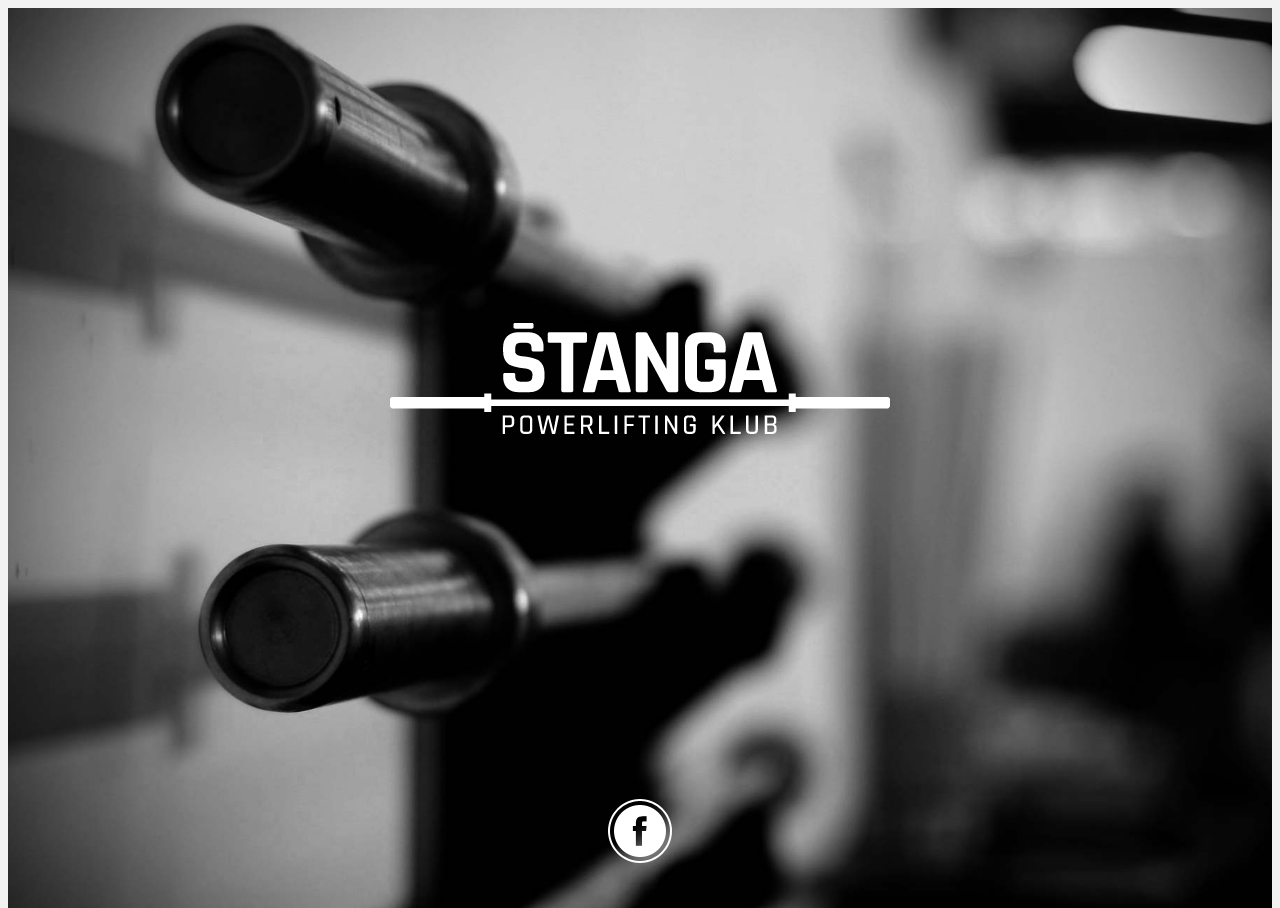
==== index.html @ 533dfb37 "Initial commit" ====
<!DOCTYPE html>
<html lang="en">
<html prefix="og: http://ogp.me/ns#">

<head>
	<title>PLK Stanga</title>
	<meta charset="utf-8">
	<meta http-equiv="X-UA-Compatible"	content="IE=edge">
	<meta name="viewport"				content="width=device-width, initial-scale=1.0">
	<meta name="description"			content="Powerlifting Klub Stanga">
	<meta name="author"					content="PLK Stanga">
	<meta name="pinterest"				content="nopin" />
	<meta property="fb:app_id"			content="448249648850127"/>
	<meta property="og:url"				content="http://www.plk-stanga.hr" />
	<meta property="og:type"			content="website" />
	<meta property="og:title"			content="PLK Stanga" />
	<meta property="og:description"		content="Powerlifting Klub Stanga" />
	<meta property="og:image"			content="http://www.plk-stanga.hr/img/fa-cover.jpg" />
	<meta name=”twitter:card”			content=”summary” />
	<meta name=”twitter:title”			content=”PLK Stanga” />
	<meta name=”twitter:description”	content=”Powerlifting Klub Stanga” />
	<meta name=”twitter:url”			content=”http://www.plk-stanga.hr” />
	<meta name=”twitter:image”			content=”http://www.plk-stanga.hr/img/fa-cover.jpg” />
	<link href="css/style.css" rel="stylesheet" type="text/css">
	<link href="img/favicon.ico" rel="shortcut icon" type="image/x-icon">
</head>

<body>
	<div class="content">
        <div class="sizeFull centerwrap logo"></div>
		<div class="sizeFull centerwrap alignbottom">
			<a href="https://www.facebook.com/plk.stanga/" target="blank"><img src="img/icon-social-facebook_w.png"></a>
		</div>
	</div>
</body>
---- css/style.css ----
html {
	background-color:#f2f2f2;
	height:100%;
}

body {
	height:100%;
	overflow:hidden;
	background-image: url("../img/stanga_bg.jpg");
	background-position: center;
	background-repeat: no-repeat;
	background-size: cover;
}

.content {
	display:block;
	height:100%;
	padding: 0;
	position:relative;
}

.sizeFull {
	display: block;
	padding: 0;
	width: 100%;
}

.centerwrap *{
	display: table;
	margin: 0 auto;
}

.logo {
	position: absolute;
	min-height: 112px;
	min-width: 500px;
	background-image: url("../img/logo_big_w.png");
	background-position: center;
	background-repeat: no-repeat;
	top: 35%;
	left: 0px;
}

.alignbottom {
	position: absolute;
	bottom: 5%;
	left: 0px;
}

@media (max-width:768px) {
	.logo {
		min-height: 196px;
		min-width: 196px;
		background-image: url("../img/logo_small_w.png");
		top: 20%;
	}
}
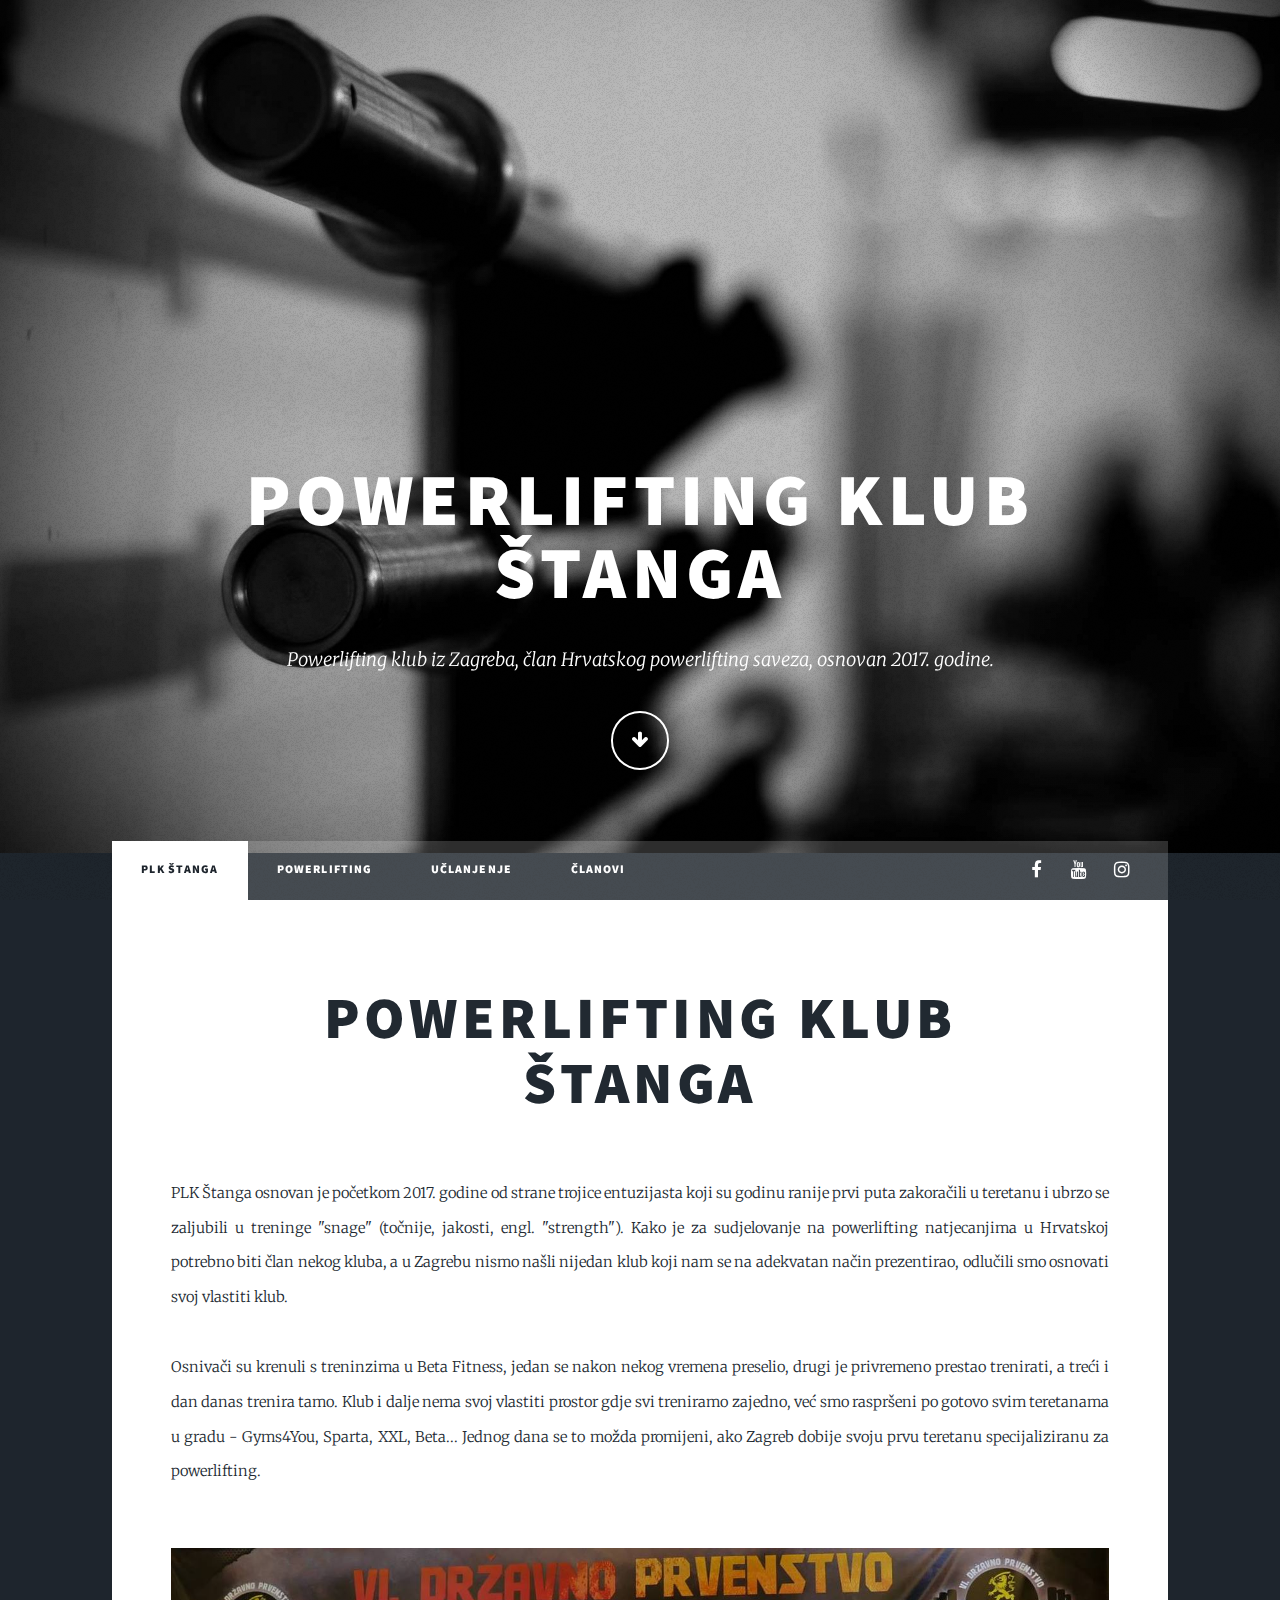
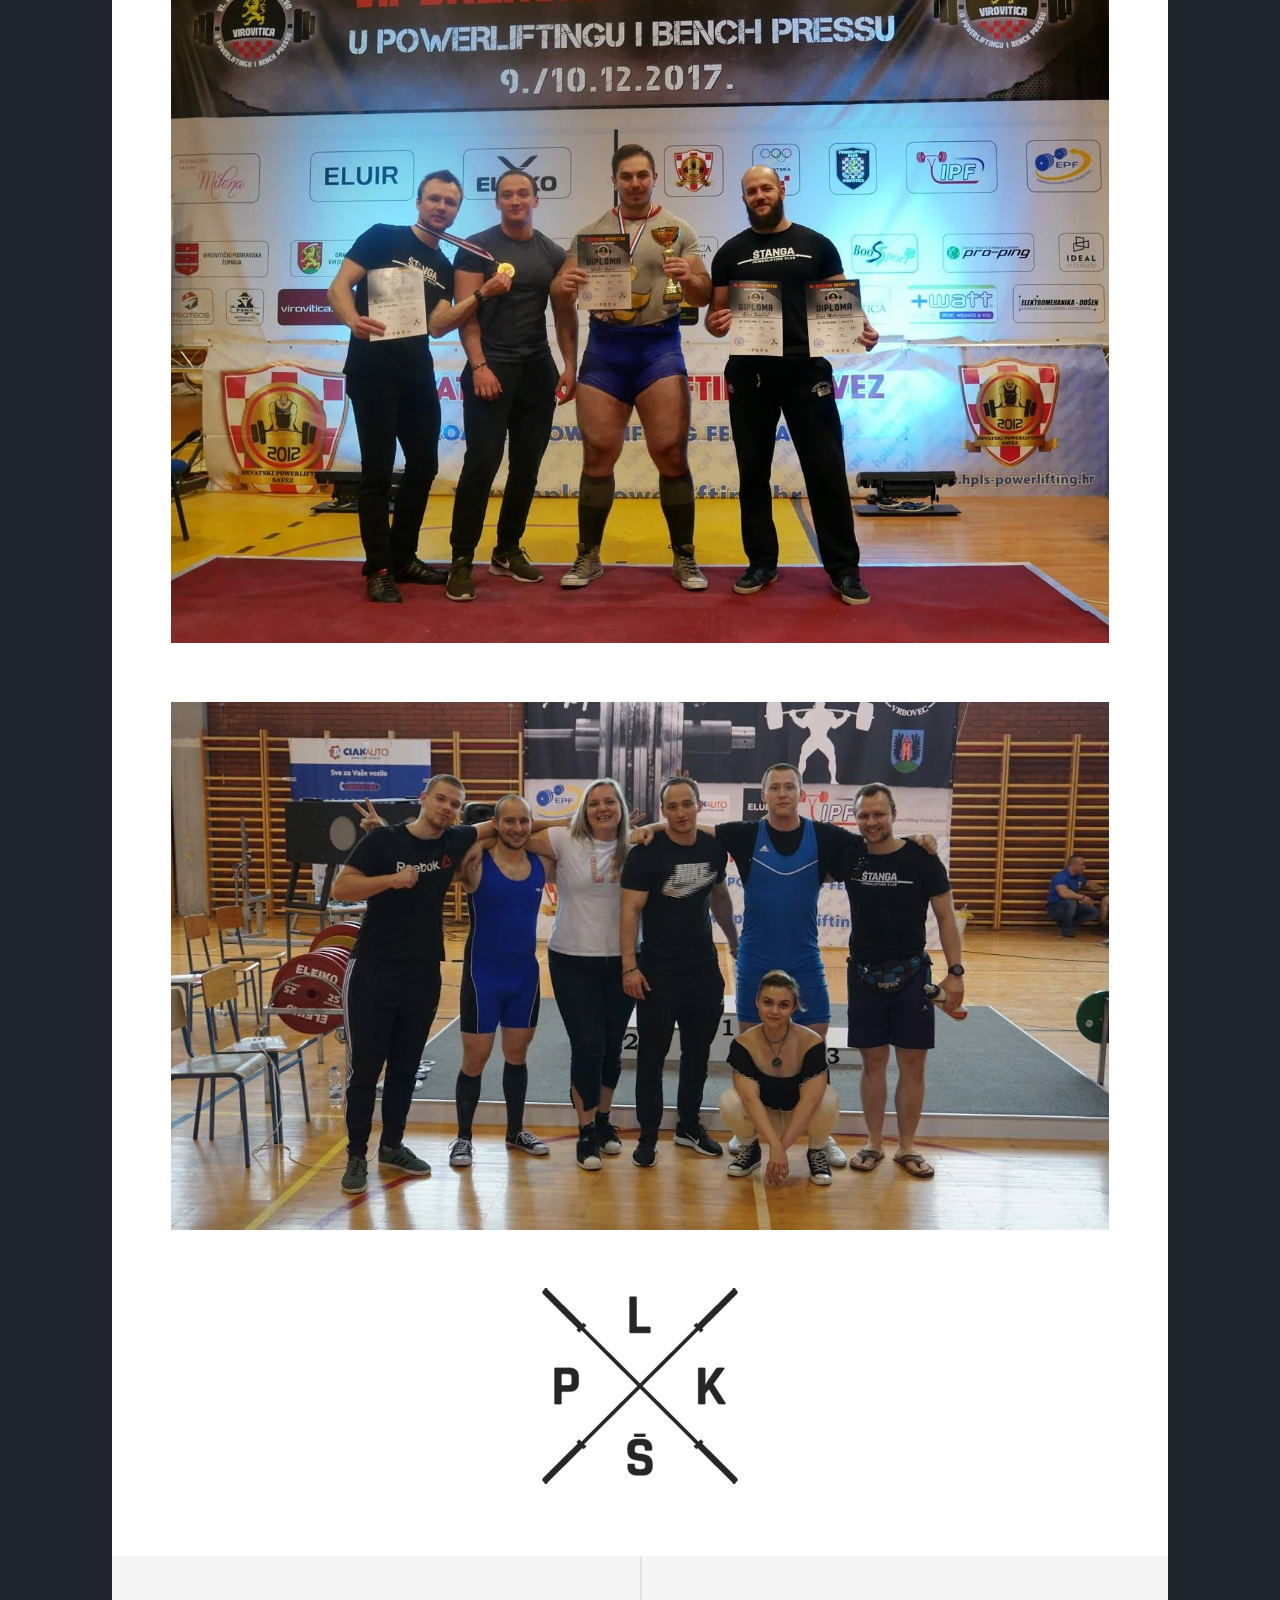
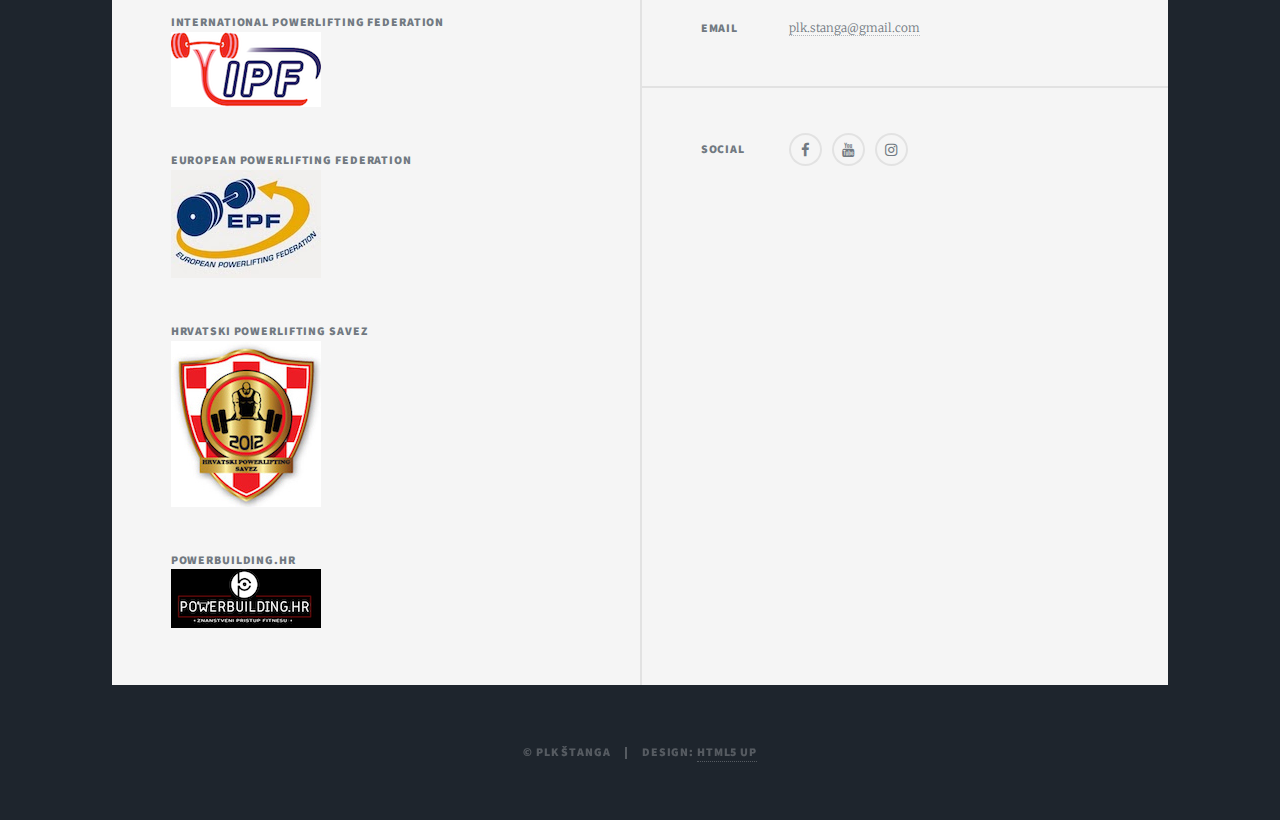
==== commit c5464b48: "Added instagram links" ====
--- a/index.html
+++ b/index.html
@@ -1,35 +1,119 @@
-<!DOCTYPE html>
-<html lang="en">
-<html prefix="og: http://ogp.me/ns#">
+<!DOCTYPE HTML>
+<!--
+	Massively by HTML5 UP
+	html5up.net | @ajlkn
+	Free for personal and commercial use under the CCA 3.0 license (html5up.net/license)
+-->
+<html>
+	<head>
+		<title>PLK Štanga</title>
+		<meta charset="utf-8" />
+		<meta name="viewport" content="width=device-width, initial-scale=1, user-scalable=no" />
+		<link rel="stylesheet" href="assets/css/main.css" />
+		<link href="images/favicon.ico" rel="shortcut icon" type="image/x-icon">
+	<noscript><link rel="stylesheet" href="assets/css/noscript.css" /></noscript>
+	</head>
+	<body class="is-preload">
 
-<head>
-	<title>PLK Stanga</title>
-	<meta charset="utf-8">
-	<meta http-equiv="X-UA-Compatible"	content="IE=edge">
-	<meta name="viewport"				content="width=device-width, initial-scale=1.0">
-	<meta name="description"			content="Powerlifting Klub Stanga">
-	<meta name="author"					content="PLK Stanga">
-	<meta name="pinterest"				content="nopin" />
-	<meta property="fb:app_id"			content="448249648850127"/>
-	<meta property="og:url"				content="http://www.plk-stanga.hr" />
-	<meta property="og:type"			content="website" />
-	<meta property="og:title"			content="PLK Stanga" />
-	<meta property="og:description"		content="Powerlifting Klub Stanga" />
-	<meta property="og:image"			content="http://www.plk-stanga.hr/img/fa-cover.jpg" />
-	<meta name=”twitter:card”			content=”summary” />
-	<meta name=”twitter:title”			content=”PLK Stanga” />
-	<meta name=”twitter:description”	content=”Powerlifting Klub Stanga” />
-	<meta name=”twitter:url”			content=”http://www.plk-stanga.hr” />
-	<meta name=”twitter:image”			content=”http://www.plk-stanga.hr/img/fa-cover.jpg” />
-	<link href="css/style.css" rel="stylesheet" type="text/css">
-	<link href="img/favicon.ico" rel="shortcut icon" type="image/x-icon">
-</head>
+		<!-- Wrapper -->
+			<div id="wrapper" class="fade-in">
 
-<body>
-	<div class="content">
-        <div class="sizeFull centerwrap logo"></div>
-		<div class="sizeFull centerwrap alignbottom">
-			<a href="https://www.facebook.com/plk.stanga/" target="blank"><img src="img/icon-social-facebook_w.png"></a>
-		</div>
-	</div>
-</body>+				<!-- Intro -->
+					<div id="intro">
+						<h1>Powerlifting klub<br />
+						Štanga</h1>
+						<p>Powerlifting klub iz Zagreba, član Hrvatskog powerlifting saveza, osnovan 2017. godine.</p>
+						<ul class="actions">
+							<li><a href="#header" class="button icon solo fa-arrow-down scrolly">Continue</a></li>
+						</ul>
+					</div>
+
+				<!-- Header -->
+					<header id="header">
+						<a href="index.html" class="logo"><img src="images/logo_big_w.png" alt="" /></a>
+					</header>
+
+				<!-- Nav -->
+					<nav id="nav">
+						<ul class="links">
+							<li class="active"><a href="index.html">PLK Štanga</a></li>
+							<li><a href="powerlifting.html">Powerlifting</a></li>
+							<li><a href="uclanjenje.html">Učlanjenje</a></li>
+							<li><a href="clanovi.html">Članovi</a></li>
+						</ul>
+						<ul class="icons">
+							<li><a href="https://www.facebook.com/plk.stanga" target="_blank" class="icon fa-facebook"><span class="label">Facebook</span></a></li>
+							<li><a href="https://www.youtube.com/channel/UCX4ts0lLWhfWON2Z7XNJ9Aw" target="_blank" class="icon fa-youtube"><span class="label">YouTube</span></a></li>
+							<li><a href="https://www.instagram.com/plk.stanga/" target="_blank" class="icon fa-instagram"><span class="label">Instagram</span></a></li>
+						</ul>
+					</nav>
+
+				<!-- Main -->
+					<div id="main">
+
+						<!-- Featured Post -->
+							<article class="post featured">
+								<header class="major">
+									<!--span class="date">April 25, 2017</span-->
+									<h2><a href="#">Powerlifting klub<br />
+									Štanga</a></h2>
+								</header>
+								<p>PLK Štanga osnovan je početkom 2017. godine od strane trojice entuzijasta koji su godinu ranije prvi puta zakoračili u teretanu i ubrzo se zaljubili u treninge "snage" (točnije, jakosti, engl. "strength"). Kako je za sudjelovanje na powerlifting natjecanjima u Hrvatskoj potrebno biti član nekog kluba, a u Zagrebu nismo našli nijedan klub koji nam se na adekvatan način prezentirao, odlučili smo osnovati svoj vlastiti klub.<br/><br/>
+Osnivači su krenuli s treninzima u Beta Fitness, jedan se nakon nekog vremena preselio, drugi je privremeno prestao trenirati, a treći i dan danas trenira tamo. Klub i dalje nema svoj vlastiti prostor gdje svi treniramo zajedno, već smo raspršeni po gotovo svim teretanama u gradu - Gyms4You, Sparta, XXL, Beta... Jednog dana se to možda promijeni, ako Zagreb dobije svoju prvu teretanu specijaliziranu za powerlifting.</p>
+								<div class="image main"><img src="images/klupska.jpg" alt="" /></div>
+								<div class="image main"><img src="images/klupska_2.jpg" alt="" /></div>
+								<div class="image"><img src="images/logo_small.png" alt="" /></div>
+								<!--a href="#" class="image main"><img src="images/pic01.jpg" alt="" /></a-->
+								<!--ul class="actions special">
+									<li><a href="#" class="button large">Full Story</a></li>
+								</ul-->
+							</article>
+					</div>
+
+				<!-- Footer -->
+					<footer id="footer">
+						<section>
+							<a href="https://www.powerlifting-ipf.com/" target="_blank"><h3>International Powerlifting Federation<br/><img src="images/ipf_logo.png" alt="IPF" /></a><h3><br/>
+							<a href="http://www.europowerlifting.org/" target="_blank"><h3>European Powerlifting Federation<br/><img src="images/epf_logo.jpg" alt="EPF" /> </a><h3><br/>
+							<a href="http://www.hpls-powerlifting.hr/" target="_blank"><h3>Hrvatski Powerlifting Savez<br/><img src="images/hpls_logo.jpg" alt="HPLS" /> </a><h3><br/>
+							<a href="https://www.facebook.com/powerbuilding.hr" target="_blank"><h3>Powerbuilding.hr<br/><img src="images/powerbuilding_logo.png" alt="powerbuilding.hr" /> </a><h3>
+						</section>
+						<section class="split contact">
+							<!--section class="alt">
+								<h3>Address</h3>
+								<p>1234 Somewhere Road #87257<br />
+								Nashville, TN 00000-0000</p>
+							</section-->
+							<section>
+								<h3>Email</h3>
+								<p><a href="mailto:plk.stanga@gmail.com">plk.stanga@gmail.com</a></p>
+							</section>
+							<section>
+								<h3>Social</h3>
+								<ul class="icons alt">
+									<li><a href="https://www.facebook.com/plk.stanga" target="_blank" class="icon alt fa-facebook"><span class="label">Facebook</span></a></li>
+									<li><a href="https://www.youtube.com/channel/UCX4ts0lLWhfWON2Z7XNJ9Aw" target="_blank" class="icon alt fa-youtube"><span class="label">Youtube</span></a></li>
+									<li><a href="https://www.instagram.com/plk.stanga/" target="_blank" class="icon alt fa-instagram"><span class="label">Instagram</span></a></li>
+								</ul>
+							</section>
+						</section>
+					</footer>
+
+				<!-- Copyright -->
+					<div id="copyright">
+						<ul><li>&copy; PLK Štanga</li><li>Design: <a href="https://html5up.net">HTML5 UP</a></li></ul>
+					</div>
+
+			</div>
+
+		<!-- Scripts -->
+			<script src="assets/js/jquery.min.js"></script>
+			<script src="assets/js/jquery.scrollex.min.js"></script>
+			<script src="assets/js/jquery.scrolly.min.js"></script>
+			<script src="assets/js/browser.min.js"></script>
+			<script src="assets/js/breakpoints.min.js"></script>
+			<script src="assets/js/util.js"></script>
+			<script src="assets/js/main.js"></script>
+
+	</body>
+</html>--- a/assets/css/main.css
+++ b/assets/css/main.css
@@ -0,0 +1,4653 @@
+@import url(font-awesome.min.css);
+@import url("https://fonts.googleapis.com/css?family=Merriweather:300,700,300italic,700italic|Source+Sans+Pro:900");
+
+/*
+	Massively by HTML5 UP
+	html5up.net | @ajlkn
+	Free for personal and commercial use under the CCA 3.0 license (html5up.net/license)
+*/
+
+html, body, div, span, applet, object,
+iframe, h1, h2, h3, h4, h5, h6, p, blockquote,
+pre, a, abbr, acronym, address, big, cite,
+code, del, dfn, em, img, ins, kbd, q, s, samp,
+small, strike, strong, sub, sup, tt, var, b,
+u, i, center, dl, dt, dd, ol, ul, li, fieldset,
+form, label, legend, table, caption, tbody,
+tfoot, thead, tr, th, td, article, aside,
+canvas, details, embed, figure, figcaption,
+footer, header, hgroup, menu, nav, output, ruby,
+section, summary, time, mark, audio, video {
+	margin: 0;
+	padding: 0;
+	border: 0;
+	font-size: 100%;
+	font: inherit;
+	vertical-align: baseline;}
+
+article, aside, details, figcaption, figure,
+footer, header, hgroup, menu, nav, section {
+	display: block;}
+
+body {
+	line-height: 1;
+}
+
+ol, ul {
+	list-style: none;
+}
+
+blockquote, q {
+	quotes: none;
+}
+
+	blockquote:before, blockquote:after, q:before, q:after {
+		content: '';
+		content: none;
+	}
+
+table {
+	border-collapse: collapse;
+	border-spacing: 0;
+}
+
+body {
+	-webkit-text-size-adjust: none;
+}
+
+mark {
+	background-color: transparent;
+	color: inherit;
+}
+
+input::-moz-focus-inner {
+	border: 0;
+	padding: 0;
+}
+
+input, select, textarea {
+	-moz-appearance: none;
+	-webkit-appearance: none;
+	-ms-appearance: none;
+	appearance: none;
+}
+
+/* Basic */
+
+	@-ms-viewport {
+		width: device-width;
+	}
+
+	body {
+		-ms-overflow-style: scrollbar;
+	}
+
+	@media screen and (max-width: 480px) {
+
+		html, body {
+			min-width: 320px;
+		}
+
+	}
+
+	html {
+		box-sizing: border-box;
+	}
+
+	*, *:before, *:after {
+		box-sizing: inherit;
+	}
+
+	body {
+		background-color: #1e252d;
+	}
+
+		body.is-preload *, body.is-preload *:before, body.is-preload *:after {
+			-moz-animation: none !important;
+			-webkit-animation: none !important;
+			-ms-animation: none !important;
+			animation: none !important;
+			-moz-transition: none !important;
+			-webkit-transition: none !important;
+			-ms-transition: none !important;
+			transition: none !important;
+		}
+
+/* Type */
+
+	html {
+		font-size: 16pt;
+	}
+
+		@media screen and (max-width: 1680px) {
+
+			html {
+				font-size: 12pt;
+			}
+
+		}
+
+		@media screen and (max-width: 1280px) {
+
+			html {
+				font-size: 11pt;
+			}
+
+		}
+
+		@media screen and (max-width: 360px) {
+
+			html {
+				font-size: 10pt;
+			}
+
+		}
+
+	body {
+		color: #212931;
+	}
+
+	body, input, select, textarea {
+		font-family: "Merriweather", Georgia, serif;
+		font-weight: 300;
+		font-size: 1rem;
+		line-height: 2.375;
+	}
+
+	a {
+		-moz-transition: color 0.2s ease-in-out, background-color 0.2s ease-in-out, border-color 0.2s ease-in-out, box-shadow 0.2s ease-in-out;
+		-webkit-transition: color 0.2s ease-in-out, background-color 0.2s ease-in-out, border-color 0.2s ease-in-out, box-shadow 0.2s ease-in-out;
+		-ms-transition: color 0.2s ease-in-out, background-color 0.2s ease-in-out, border-color 0.2s ease-in-out, box-shadow 0.2s ease-in-out;
+		transition: color 0.2s ease-in-out, background-color 0.2s ease-in-out, border-color 0.2s ease-in-out, box-shadow 0.2s ease-in-out;
+		border-bottom: dotted 1px;
+		text-decoration: none;
+	}
+
+		a:hover {
+			border-bottom-color: transparent;
+		}
+
+	strong, b {
+		font-weight: 600;
+	}
+
+	em, i {
+		font-style: italic;
+	}
+
+	p {
+		text-align: justify;
+		margin: 0 0 2rem 0;
+	}
+
+	h1, h2, h3, h4, h5, h6 {
+		font-family: "Source Sans Pro", Helvetica, sans-serif;
+		font-weight: 900;
+		line-height: 1.5;
+		letter-spacing: 0.075em;
+		text-transform: uppercase;
+		margin: 0 0 1rem 0;
+	}
+
+		h1 a, h2 a, h3 a, h4 a, h5 a, h6 a {
+			border-bottom: 0;
+			color: inherit;
+			text-decoration: none;
+		}
+
+	h1 {
+		font-size: 4rem;
+		line-height: 1.1;
+		margin: 0 0 2rem 0;
+	}
+
+	h2 {
+		font-size: 1.75rem;
+		line-height: 1.3;
+		margin: 0 0 1.5rem 0;
+	}
+
+	h3 {
+		font-size: 1.25rem;
+		margin: 0 0 1.5rem 0;
+	}
+
+	h4 {
+		font-size: 1rem;
+	}
+
+	h5 {
+		font-size: 0.9rem;
+	}
+
+	h6 {
+		font-size: 0.8rem;
+	}
+
+	sub {
+		font-size: 0.8rem;
+		position: relative;
+		top: 0.5rem;
+	}
+
+	sup {
+		font-size: 0.8rem;
+		position: relative;
+		top: -0.5rem;
+	}
+
+	blockquote {
+		border-left: solid 4px;
+		font-style: italic;
+		margin: 0 0 2rem 0;
+		padding: 0.5rem 0 0.5rem 2rem;
+	}
+
+	code {
+		border: solid 2px;
+		font-family: "Courier New", monospace;
+		font-size: 0.9rem;
+		margin: 0 0.25rem;
+		padding: 0.25rem 0.65rem;
+	}
+
+	pre {
+		-webkit-overflow-scrolling: touch;
+		font-family: "Courier New", monospace;
+		font-size: 0.9rem;
+		margin: 0 0 2rem 0;
+	}
+
+		pre code {
+			display: block;
+			line-height: 1.75;
+			padding: 1rem 1.5rem;
+			overflow-x: auto;
+		}
+
+	hr {
+		border: 0;
+		border-bottom: solid 2px;
+		margin: 3rem 0;
+	}
+
+		hr.major {
+			margin: 5rem 0;
+		}
+
+	.align-left {
+		text-align: left;
+	}
+
+	.align-center {
+		text-align: center;
+	}
+
+	.align-right {
+		text-align: right;
+	}
+
+	input, select, textarea {
+		color: #212931;
+	}
+
+	a {
+		color: #212931;
+		border-bottom-color: rgba(33, 41, 49, 0.5);
+	}
+
+		a:hover {
+			border-bottom-color: transparent;
+			color: #18bfef !important;
+		}
+
+	strong, b {
+		color: #212931;
+	}
+
+	h1, h2, h3, h4, h5, h6 {
+		color: #212931;
+	}
+
+	blockquote {
+		border-left-color: #eeeeee;
+	}
+
+	code {
+		background: rgba(220, 220, 220, 0.25);
+		border-color: #eeeeee;
+	}
+
+	hr {
+		border-bottom-color: #eeeeee;
+	}
+
+/* Row */
+
+	.row {
+		display: flex;
+		flex-wrap: wrap;
+		box-sizing: border-box;
+		align-items: stretch;
+	}
+
+		.row > * {
+			box-sizing: border-box;
+		}
+
+		.row.gtr-uniform > * > :last-child {
+			margin-bottom: 0;
+		}
+
+		.row.aln-left {
+			justify-content: flex-start;
+		}
+
+		.row.aln-center {
+			justify-content: center;
+		}
+
+		.row.aln-right {
+			justify-content: flex-end;
+		}
+
+		.row.aln-top {
+			align-items: flex-start;
+		}
+
+		.row.aln-middle {
+			align-items: center;
+		}
+
+		.row.aln-bottom {
+			align-items: flex-end;
+		}
+
+		.row > .imp {
+			order: -1;
+		}
+
+		.row > .col-1 {
+			width: 8.3333333333%;
+		}
+
+		.row > .off-1 {
+			margin-left: 8.3333333333%;
+		}
+
+		.row > .col-2 {
+			width: 16.6666666667%;
+		}
+
+		.row > .off-2 {
+			margin-left: 16.6666666667%;
+		}
+
+		.row > .col-3 {
+			width: 25%;
+		}
+
+		.row > .off-3 {
+			margin-left: 25%;
+		}
+
+		.row > .col-4 {
+			width: 33.3333333333%;
+		}
+
+		.row > .off-4 {
+			margin-left: 33.3333333333%;
+		}
+
+		.row > .col-5 {
+			width: 41.6666666667%;
+		}
+
+		.row > .off-5 {
+			margin-left: 41.6666666667%;
+		}
+
+		.row > .col-6 {
+			width: 50%;
+		}
+
+		.row > .off-6 {
+			margin-left: 50%;
+		}
+
+		.row > .col-7 {
+			width: 58.3333333333%;
+		}
+
+		.row > .off-7 {
+			margin-left: 58.3333333333%;
+		}
+
+		.row > .col-8 {
+			width: 66.6666666667%;
+		}
+
+		.row > .off-8 {
+			margin-left: 66.6666666667%;
+		}
+
+		.row > .col-9 {
+			width: 75%;
+		}
+
+		.row > .off-9 {
+			margin-left: 75%;
+		}
+
+		.row > .col-10 {
+			width: 83.3333333333%;
+		}
+
+		.row > .off-10 {
+			margin-left: 83.3333333333%;
+		}
+
+		.row > .col-11 {
+			width: 91.6666666667%;
+		}
+
+		.row > .off-11 {
+			margin-left: 91.6666666667%;
+		}
+
+		.row > .col-12 {
+			width: 100%;
+		}
+
+		.row > .off-12 {
+			margin-left: 100%;
+		}
+
+		.row.gtr-0 {
+			margin-top: 0;
+			margin-left: 0rem;
+		}
+
+			.row.gtr-0 > * {
+				padding: 0 0 0 0rem;
+			}
+
+			.row.gtr-0.gtr-uniform {
+				margin-top: 0rem;
+			}
+
+				.row.gtr-0.gtr-uniform > * {
+					padding-top: 0rem;
+				}
+
+		.row.gtr-25 {
+			margin-top: 0;
+			margin-left: -0.375rem;
+		}
+
+			.row.gtr-25 > * {
+				padding: 0 0 0 0.375rem;
+			}
+
+			.row.gtr-25.gtr-uniform {
+				margin-top: -0.375rem;
+			}
+
+				.row.gtr-25.gtr-uniform > * {
+					padding-top: 0.375rem;
+				}
+
+		.row.gtr-50 {
+			margin-top: 0;
+			margin-left: -0.75rem;
+		}
+
+			.row.gtr-50 > * {
+				padding: 0 0 0 0.75rem;
+			}
+
+			.row.gtr-50.gtr-uniform {
+				margin-top: -0.75rem;
+			}
+
+				.row.gtr-50.gtr-uniform > * {
+					padding-top: 0.75rem;
+				}
+
+		.row {
+			margin-top: 0;
+			margin-left: -1.5rem;
+		}
+
+			.row > * {
+				padding: 0 0 0 1.5rem;
+			}
+
+			.row.gtr-uniform {
+				margin-top: -1.5rem;
+			}
+
+				.row.gtr-uniform > * {
+					padding-top: 1.5rem;
+				}
+
+		.row.gtr-150 {
+			margin-top: 0;
+			margin-left: -2.25rem;
+		}
+
+			.row.gtr-150 > * {
+				padding: 0 0 0 2.25rem;
+			}
+
+			.row.gtr-150.gtr-uniform {
+				margin-top: -2.25rem;
+			}
+
+				.row.gtr-150.gtr-uniform > * {
+					padding-top: 2.25rem;
+				}
+
+		.row.gtr-200 {
+			margin-top: 0;
+			margin-left: -3rem;
+		}
+
+			.row.gtr-200 > * {
+				padding: 0 0 0 3rem;
+			}
+
+			.row.gtr-200.gtr-uniform {
+				margin-top: -3rem;
+			}
+
+				.row.gtr-200.gtr-uniform > * {
+					padding-top: 3rem;
+				}
+
+		@media screen and (max-width: 1680px) {
+
+			.row {
+				display: flex;
+				flex-wrap: wrap;
+				box-sizing: border-box;
+				align-items: stretch;
+			}
+
+				.row > * {
+					box-sizing: border-box;
+				}
+
+				.row.gtr-uniform > * > :last-child {
+					margin-bottom: 0;
+				}
+
+				.row.aln-left {
+					justify-content: flex-start;
+				}
+
+				.row.aln-center {
+					justify-content: center;
+				}
+
+				.row.aln-right {
+					justify-content: flex-end;
+				}
+
+				.row.aln-top {
+					align-items: flex-start;
+				}
+
+				.row.aln-middle {
+					align-items: center;
+				}
+
+				.row.aln-bottom {
+					align-items: flex-end;
+				}
+
+				.row > .imp-xlarge {
+					order: -1;
+				}
+
+				.row > .col-1-xlarge {
+					width: 8.3333333333%;
+				}
+
+				.row > .off-1-xlarge {
+					margin-left: 8.3333333333%;
+				}
+
+				.row > .col-2-xlarge {
+					width: 16.6666666667%;
+				}
+
+				.row > .off-2-xlarge {
+					margin-left: 16.6666666667%;
+				}
+
+				.row > .col-3-xlarge {
+					width: 25%;
+				}
+
+				.row > .off-3-xlarge {
+					margin-left: 25%;
+				}
+
+				.row > .col-4-xlarge {
+					width: 33.3333333333%;
+				}
+
+				.row > .off-4-xlarge {
+					margin-left: 33.3333333333%;
+				}
+
+				.row > .col-5-xlarge {
+					width: 41.6666666667%;
+				}
+
+				.row > .off-5-xlarge {
+					margin-left: 41.6666666667%;
+				}
+
+				.row > .col-6-xlarge {
+					width: 50%;
+				}
+
+				.row > .off-6-xlarge {
+					margin-left: 50%;
+				}
+
+				.row > .col-7-xlarge {
+					width: 58.3333333333%;
+				}
+
+				.row > .off-7-xlarge {
+					margin-left: 58.3333333333%;
+				}
+
+				.row > .col-8-xlarge {
+					width: 66.6666666667%;
+				}
+
+				.row > .off-8-xlarge {
+					margin-left: 66.6666666667%;
+				}
+
+				.row > .col-9-xlarge {
+					width: 75%;
+				}
+
+				.row > .off-9-xlarge {
+					margin-left: 75%;
+				}
+
+				.row > .col-10-xlarge {
+					width: 83.3333333333%;
+				}
+
+				.row > .off-10-xlarge {
+					margin-left: 83.3333333333%;
+				}
+
+				.row > .col-11-xlarge {
+					width: 91.6666666667%;
+				}
+
+				.row > .off-11-xlarge {
+					margin-left: 91.6666666667%;
+				}
+
+				.row > .col-12-xlarge {
+					width: 100%;
+				}
+
+				.row > .off-12-xlarge {
+					margin-left: 100%;
+				}
+
+				.row.gtr-0 {
+					margin-top: 0;
+					margin-left: 0rem;
+				}
+
+					.row.gtr-0 > * {
+						padding: 0 0 0 0rem;
+					}
+
+					.row.gtr-0.gtr-uniform {
+						margin-top: 0rem;
+					}
+
+						.row.gtr-0.gtr-uniform > * {
+							padding-top: 0rem;
+						}
+
+				.row.gtr-25 {
+					margin-top: 0;
+					margin-left: -0.375rem;
+				}
+
+					.row.gtr-25 > * {
+						padding: 0 0 0 0.375rem;
+					}
+
+					.row.gtr-25.gtr-uniform {
+						margin-top: -0.375rem;
+					}
+
+						.row.gtr-25.gtr-uniform > * {
+							padding-top: 0.375rem;
+						}
+
+				.row.gtr-50 {
+					margin-top: 0;
+					margin-left: -0.75rem;
+				}
+
+					.row.gtr-50 > * {
+						padding: 0 0 0 0.75rem;
+					}
+
+					.row.gtr-50.gtr-uniform {
+						margin-top: -0.75rem;
+					}
+
+						.row.gtr-50.gtr-uniform > * {
+							padding-top: 0.75rem;
+						}
+
+				.row {
+					margin-top: 0;
+					margin-left: -1.5rem;
+				}
+
+					.row > * {
+						padding: 0 0 0 1.5rem;
+					}
+
+					.row.gtr-uniform {
+						margin-top: -1.5rem;
+					}
+
+						.row.gtr-uniform > * {
+							padding-top: 1.5rem;
+						}
+
+				.row.gtr-150 {
+					margin-top: 0;
+					margin-left: -2.25rem;
+				}
+
+					.row.gtr-150 > * {
+						padding: 0 0 0 2.25rem;
+					}
+
+					.row.gtr-150.gtr-uniform {
+						margin-top: -2.25rem;
+					}
+
+						.row.gtr-150.gtr-uniform > * {
+							padding-top: 2.25rem;
+						}
+
+				.row.gtr-200 {
+					margin-top: 0;
+					margin-left: -3rem;
+				}
+
+					.row.gtr-200 > * {
+						padding: 0 0 0 3rem;
+					}
+
+					.row.gtr-200.gtr-uniform {
+						margin-top: -3rem;
+					}
+
+						.row.gtr-200.gtr-uniform > * {
+							padding-top: 3rem;
+						}
+
+		}
+
+		@media screen and (max-width: 1280px) {
+
+			.row {
+				display: flex;
+				flex-wrap: wrap;
+				box-sizing: border-box;
+				align-items: stretch;
+			}
+
+				.row > * {
+					box-sizing: border-box;
+				}
+
+				.row.gtr-uniform > * > :last-child {
+					margin-bottom: 0;
+				}
+
+				.row.aln-left {
+					justify-content: flex-start;
+				}
+
+				.row.aln-center {
+					justify-content: center;
+				}
+
+				.row.aln-right {
+					justify-content: flex-end;
+				}
+
+				.row.aln-top {
+					align-items: flex-start;
+				}
+
+				.row.aln-middle {
+					align-items: center;
+				}
+
+				.row.aln-bottom {
+					align-items: flex-end;
+				}
+
+				.row > .imp-large {
+					order: -1;
+				}
+
+				.row > .col-1-large {
+					width: 8.3333333333%;
+				}
+
+				.row > .off-1-large {
+					margin-left: 8.3333333333%;
+				}
+
+				.row > .col-2-large {
+					width: 16.6666666667%;
+				}
+
+				.row > .off-2-large {
+					margin-left: 16.6666666667%;
+				}
+
+				.row > .col-3-large {
+					width: 25%;
+				}
+
+				.row > .off-3-large {
+					margin-left: 25%;
+				}
+
+				.row > .col-4-large {
+					width: 33.3333333333%;
+				}
+
+				.row > .off-4-large {
+					margin-left: 33.3333333333%;
+				}
+
+				.row > .col-5-large {
+					width: 41.6666666667%;
+				}
+
+				.row > .off-5-large {
+					margin-left: 41.6666666667%;
+				}
+
+				.row > .col-6-large {
+					width: 50%;
+				}
+
+				.row > .off-6-large {
+					margin-left: 50%;
+				}
+
+				.row > .col-7-large {
+					width: 58.3333333333%;
+				}
+
+				.row > .off-7-large {
+					margin-left: 58.3333333333%;
+				}
+
+				.row > .col-8-large {
+					width: 66.6666666667%;
+				}
+
+				.row > .off-8-large {
+					margin-left: 66.6666666667%;
+				}
+
+				.row > .col-9-large {
+					width: 75%;
+				}
+
+				.row > .off-9-large {
+					margin-left: 75%;
+				}
+
+				.row > .col-10-large {
+					width: 83.3333333333%;
+				}
+
+				.row > .off-10-large {
+					margin-left: 83.3333333333%;
+				}
+
+				.row > .col-11-large {
+					width: 91.6666666667%;
+				}
+
+				.row > .off-11-large {
+					margin-left: 91.6666666667%;
+				}
+
+				.row > .col-12-large {
+					width: 100%;
+				}
+
+				.row > .off-12-large {
+					margin-left: 100%;
+				}
+
+				.row.gtr-0 {
+					margin-top: 0;
+					margin-left: 0rem;
+				}
+
+					.row.gtr-0 > * {
+						padding: 0 0 0 0rem;
+					}
+
+					.row.gtr-0.gtr-uniform {
+						margin-top: 0rem;
+					}
+
+						.row.gtr-0.gtr-uniform > * {
+							padding-top: 0rem;
+						}
+
+				.row.gtr-25 {
+					margin-top: 0;
+					margin-left: -0.375rem;
+				}
+
+					.row.gtr-25 > * {
+						padding: 0 0 0 0.375rem;
+					}
+
+					.row.gtr-25.gtr-uniform {
+						margin-top: -0.375rem;
+					}
+
+						.row.gtr-25.gtr-uniform > * {
+							padding-top: 0.375rem;
+						}
+
+				.row.gtr-50 {
+					margin-top: 0;
+					margin-left: -0.75rem;
+				}
+
+					.row.gtr-50 > * {
+						padding: 0 0 0 0.75rem;
+					}
+
+					.row.gtr-50.gtr-uniform {
+						margin-top: -0.75rem;
+					}
+
+						.row.gtr-50.gtr-uniform > * {
+							padding-top: 0.75rem;
+						}
+
+				.row {
+					margin-top: 0;
+					margin-left: -1.5rem;
+				}
+
+					.row > * {
+						padding: 0 0 0 1.5rem;
+					}
+
+					.row.gtr-uniform {
+						margin-top: -1.5rem;
+					}
+
+						.row.gtr-uniform > * {
+							padding-top: 1.5rem;
+						}
+
+				.row.gtr-150 {
+					margin-top: 0;
+					margin-left: -2.25rem;
+				}
+
+					.row.gtr-150 > * {
+						padding: 0 0 0 2.25rem;
+					}
+
+					.row.gtr-150.gtr-uniform {
+						margin-top: -2.25rem;
+					}
+
+						.row.gtr-150.gtr-uniform > * {
+							padding-top: 2.25rem;
+						}
+
+				.row.gtr-200 {
+					margin-top: 0;
+					margin-left: -3rem;
+				}
+
+					.row.gtr-200 > * {
+						padding: 0 0 0 3rem;
+					}
+
+					.row.gtr-200.gtr-uniform {
+						margin-top: -3rem;
+					}
+
+						.row.gtr-200.gtr-uniform > * {
+							padding-top: 3rem;
+						}
+
+		}
+
+		@media screen and (max-width: 980px) {
+
+			.row {
+				display: flex;
+				flex-wrap: wrap;
+				box-sizing: border-box;
+				align-items: stretch;
+			}
+
+				.row > * {
+					box-sizing: border-box;
+				}
+
+				.row.gtr-uniform > * > :last-child {
+					margin-bottom: 0;
+				}
+
+				.row.aln-left {
+					justify-content: flex-start;
+				}
+
+				.row.aln-center {
+					justify-content: center;
+				}
+
+				.row.aln-right {
+					justify-content: flex-end;
+				}
+
+				.row.aln-top {
+					align-items: flex-start;
+				}
+
+				.row.aln-middle {
+					align-items: center;
+				}
+
+				.row.aln-bottom {
+					align-items: flex-end;
+				}
+
+				.row > .imp-medium {
+					order: -1;
+				}
+
+				.row > .col-1-medium {
+					width: 8.3333333333%;
+				}
+
+				.row > .off-1-medium {
+					margin-left: 8.3333333333%;
+				}
+
+				.row > .col-2-medium {
+					width: 16.6666666667%;
+				}
+
+				.row > .off-2-medium {
+					margin-left: 16.6666666667%;
+				}
+
+				.row > .col-3-medium {
+					width: 25%;
+				}
+
+				.row > .off-3-medium {
+					margin-left: 25%;
+				}
+
+				.row > .col-4-medium {
+					width: 33.3333333333%;
+				}
+
+				.row > .off-4-medium {
+					margin-left: 33.3333333333%;
+				}
+
+				.row > .col-5-medium {
+					width: 41.6666666667%;
+				}
+
+				.row > .off-5-medium {
+					margin-left: 41.6666666667%;
+				}
+
+				.row > .col-6-medium {
+					width: 50%;
+				}
+
+				.row > .off-6-medium {
+					margin-left: 50%;
+				}
+
+				.row > .col-7-medium {
+					width: 58.3333333333%;
+				}
+
+				.row > .off-7-medium {
+					margin-left: 58.3333333333%;
+				}
+
+				.row > .col-8-medium {
+					width: 66.6666666667%;
+				}
+
+				.row > .off-8-medium {
+					margin-left: 66.6666666667%;
+				}
+
+				.row > .col-9-medium {
+					width: 75%;
+				}
+
+				.row > .off-9-medium {
+					margin-left: 75%;
+				}
+
+				.row > .col-10-medium {
+					width: 83.3333333333%;
+				}
+
+				.row > .off-10-medium {
+					margin-left: 83.3333333333%;
+				}
+
+				.row > .col-11-medium {
+					width: 91.6666666667%;
+				}
+
+				.row > .off-11-medium {
+					margin-left: 91.6666666667%;
+				}
+
+				.row > .col-12-medium {
+					width: 100%;
+				}
+
+				.row > .off-12-medium {
+					margin-left: 100%;
+				}
+
+				.row.gtr-0 {
+					margin-top: 0;
+					margin-left: 0rem;
+				}
+
+					.row.gtr-0 > * {
+						padding: 0 0 0 0rem;
+					}
+
+					.row.gtr-0.gtr-uniform {
+						margin-top: 0rem;
+					}
+
+						.row.gtr-0.gtr-uniform > * {
+							padding-top: 0rem;
+						}
+
+				.row.gtr-25 {
+					margin-top: 0;
+					margin-left: -0.375rem;
+				}
+
+					.row.gtr-25 > * {
+						padding: 0 0 0 0.375rem;
+					}
+
+					.row.gtr-25.gtr-uniform {
+						margin-top: -0.375rem;
+					}
+
+						.row.gtr-25.gtr-uniform > * {
+							padding-top: 0.375rem;
+						}
+
+				.row.gtr-50 {
+					margin-top: 0;
+					margin-left: -0.75rem;
+				}
+
+					.row.gtr-50 > * {
+						padding: 0 0 0 0.75rem;
+					}
+
+					.row.gtr-50.gtr-uniform {
+						margin-top: -0.75rem;
+					}
+
+						.row.gtr-50.gtr-uniform > * {
+							padding-top: 0.75rem;
+						}
+
+				.row {
+					margin-top: 0;
+					margin-left: -1.5rem;
+				}
+
+					.row > * {
+						padding: 0 0 0 1.5rem;
+					}
+
+					.row.gtr-uniform {
+						margin-top: -1.5rem;
+					}
+
+						.row.gtr-uniform > * {
+							padding-top: 1.5rem;
+						}
+
+				.row.gtr-150 {
+					margin-top: 0;
+					margin-left: -2.25rem;
+				}
+
+					.row.gtr-150 > * {
+						padding: 0 0 0 2.25rem;
+					}
+
+					.row.gtr-150.gtr-uniform {
+						margin-top: -2.25rem;
+					}
+
+						.row.gtr-150.gtr-uniform > * {
+							padding-top: 2.25rem;
+						}
+
+				.row.gtr-200 {
+					margin-top: 0;
+					margin-left: -3rem;
+				}
+
+					.row.gtr-200 > * {
+						padding: 0 0 0 3rem;
+					}
+
+					.row.gtr-200.gtr-uniform {
+						margin-top: -3rem;
+					}
+
+						.row.gtr-200.gtr-uniform > * {
+							padding-top: 3rem;
+						}
+
+		}
+
+		@media screen and (max-width: 736px) {
+
+			.row {
+				display: flex;
+				flex-wrap: wrap;
+				box-sizing: border-box;
+				align-items: stretch;
+			}
+
+				.row > * {
+					box-sizing: border-box;
+				}
+
+				.row.gtr-uniform > * > :last-child {
+					margin-bottom: 0;
+				}
+
+				.row.aln-left {
+					justify-content: flex-start;
+				}
+
+				.row.aln-center {
+					justify-content: center;
+				}
+
+				.row.aln-right {
+					justify-content: flex-end;
+				}
+
+				.row.aln-top {
+					align-items: flex-start;
+				}
+
+				.row.aln-middle {
+					align-items: center;
+				}
+
+				.row.aln-bottom {
+					align-items: flex-end;
+				}
+
+				.row > .imp-small {
+					order: -1;
+				}
+
+				.row > .col-1-small {
+					width: 8.3333333333%;
+				}
+
+				.row > .off-1-small {
+					margin-left: 8.3333333333%;
+				}
+
+				.row > .col-2-small {
+					width: 16.6666666667%;
+				}
+
+				.row > .off-2-small {
+					margin-left: 16.6666666667%;
+				}
+
+				.row > .col-3-small {
+					width: 25%;
+				}
+
+				.row > .off-3-small {
+					margin-left: 25%;
+				}
+
+				.row > .col-4-small {
+					width: 33.3333333333%;
+				}
+
+				.row > .off-4-small {
+					margin-left: 33.3333333333%;
+				}
+
+				.row > .col-5-small {
+					width: 41.6666666667%;
+				}
+
+				.row > .off-5-small {
+					margin-left: 41.6666666667%;
+				}
+
+				.row > .col-6-small {
+					width: 50%;
+				}
+
+				.row > .off-6-small {
+					margin-left: 50%;
+				}
+
+				.row > .col-7-small {
+					width: 58.3333333333%;
+				}
+
+				.row > .off-7-small {
+					margin-left: 58.3333333333%;
+				}
+
+				.row > .col-8-small {
+					width: 66.6666666667%;
+				}
+
+				.row > .off-8-small {
+					margin-left: 66.6666666667%;
+				}
+
+				.row > .col-9-small {
+					width: 75%;
+				}
+
+				.row > .off-9-small {
+					margin-left: 75%;
+				}
+
+				.row > .col-10-small {
+					width: 83.3333333333%;
+				}
+
+				.row > .off-10-small {
+					margin-left: 83.3333333333%;
+				}
+
+				.row > .col-11-small {
+					width: 91.6666666667%;
+				}
+
+				.row > .off-11-small {
+					margin-left: 91.6666666667%;
+				}
+
+				.row > .col-12-small {
+					width: 100%;
+				}
+
+				.row > .off-12-small {
+					margin-left: 100%;
+				}
+
+				.row.gtr-0 {
+					margin-top: 0;
+					margin-left: 0rem;
+				}
+
+					.row.gtr-0 > * {
+						padding: 0 0 0 0rem;
+					}
+
+					.row.gtr-0.gtr-uniform {
+						margin-top: 0rem;
+					}
+
+						.row.gtr-0.gtr-uniform > * {
+							padding-top: 0rem;
+						}
+
+				.row.gtr-25 {
+					margin-top: 0;
+					margin-left: -0.375rem;
+				}
+
+					.row.gtr-25 > * {
+						padding: 0 0 0 0.375rem;
+					}
+
+					.row.gtr-25.gtr-uniform {
+						margin-top: -0.375rem;
+					}
+
+						.row.gtr-25.gtr-uniform > * {
+							padding-top: 0.375rem;
+						}
+
+				.row.gtr-50 {
+					margin-top: 0;
+					margin-left: -0.75rem;
+				}
+
+					.row.gtr-50 > * {
+						padding: 0 0 0 0.75rem;
+					}
+
+					.row.gtr-50.gtr-uniform {
+						margin-top: -0.75rem;
+					}
+
+						.row.gtr-50.gtr-uniform > * {
+							padding-top: 0.75rem;
+						}
+
+				.row {
+					margin-top: 0;
+					margin-left: -1.5rem;
+				}
+
+					.row > * {
+						padding: 0 0 0 1.5rem;
+					}
+
+					.row.gtr-uniform {
+						margin-top: -1.5rem;
+					}
+
+						.row.gtr-uniform > * {
+							padding-top: 1.5rem;
+						}
+
+				.row.gtr-150 {
+					margin-top: 0;
+					margin-left: -2.25rem;
+				}
+
+					.row.gtr-150 > * {
+						padding: 0 0 0 2.25rem;
+					}
+
+					.row.gtr-150.gtr-uniform {
+						margin-top: -2.25rem;
+					}
+
+						.row.gtr-150.gtr-uniform > * {
+							padding-top: 2.25rem;
+						}
+
+				.row.gtr-200 {
+					margin-top: 0;
+					margin-left: -3rem;
+				}
+
+					.row.gtr-200 > * {
+						padding: 0 0 0 3rem;
+					}
+
+					.row.gtr-200.gtr-uniform {
+						margin-top: -3rem;
+					}
+
+						.row.gtr-200.gtr-uniform > * {
+							padding-top: 3rem;
+						}
+
+		}
+
+		@media screen and (max-width: 480px) {
+
+			.row {
+				display: flex;
+				flex-wrap: wrap;
+				box-sizing: border-box;
+				align-items: stretch;
+			}
+
+				.row > * {
+					box-sizing: border-box;
+				}
+
+				.row.gtr-uniform > * > :last-child {
+					margin-bottom: 0;
+				}
+
+				.row.aln-left {
+					justify-content: flex-start;
+				}
+
+				.row.aln-center {
+					justify-content: center;
+				}
+
+				.row.aln-right {
+					justify-content: flex-end;
+				}
+
+				.row.aln-top {
+					align-items: flex-start;
+				}
+
+				.row.aln-middle {
+					align-items: center;
+				}
+
+				.row.aln-bottom {
+					align-items: flex-end;
+				}
+
+				.row > .imp-xsmall {
+					order: -1;
+				}
+
+				.row > .col-1-xsmall {
+					width: 8.3333333333%;
+				}
+
+				.row > .off-1-xsmall {
+					margin-left: 8.3333333333%;
+				}
+
+				.row > .col-2-xsmall {
+					width: 16.6666666667%;
+				}
+
+				.row > .off-2-xsmall {
+					margin-left: 16.6666666667%;
+				}
+
+				.row > .col-3-xsmall {
+					width: 25%;
+				}
+
+				.row > .off-3-xsmall {
+					margin-left: 25%;
+				}
+
+				.row > .col-4-xsmall {
+					width: 33.3333333333%;
+				}
+
+				.row > .off-4-xsmall {
+					margin-left: 33.3333333333%;
+				}
+
+				.row > .col-5-xsmall {
+					width: 41.6666666667%;
+				}
+
+				.row > .off-5-xsmall {
+					margin-left: 41.6666666667%;
+				}
+
+				.row > .col-6-xsmall {
+					width: 50%;
+				}
+
+				.row > .off-6-xsmall {
+					margin-left: 50%;
+				}
+
+				.row > .col-7-xsmall {
+					width: 58.3333333333%;
+				}
+
+				.row > .off-7-xsmall {
+					margin-left: 58.3333333333%;
+				}
+
+				.row > .col-8-xsmall {
+					width: 66.6666666667%;
+				}
+
+				.row > .off-8-xsmall {
+					margin-left: 66.6666666667%;
+				}
+
+				.row > .col-9-xsmall {
+					width: 75%;
+				}
+
+				.row > .off-9-xsmall {
+					margin-left: 75%;
+				}
+
+				.row > .col-10-xsmall {
+					width: 83.3333333333%;
+				}
+
+				.row > .off-10-xsmall {
+					margin-left: 83.3333333333%;
+				}
+
+				.row > .col-11-xsmall {
+					width: 91.6666666667%;
+				}
+
+				.row > .off-11-xsmall {
+					margin-left: 91.6666666667%;
+				}
+
+				.row > .col-12-xsmall {
+					width: 100%;
+				}
+
+				.row > .off-12-xsmall {
+					margin-left: 100%;
+				}
+
+				.row.gtr-0 {
+					margin-top: 0;
+					margin-left: 0rem;
+				}
+
+					.row.gtr-0 > * {
+						padding: 0 0 0 0rem;
+					}
+
+					.row.gtr-0.gtr-uniform {
+						margin-top: 0rem;
+					}
+
+						.row.gtr-0.gtr-uniform > * {
+							padding-top: 0rem;
+						}
+
+				.row.gtr-25 {
+					margin-top: 0;
+					margin-left: -0.375rem;
+				}
+
+					.row.gtr-25 > * {
+						padding: 0 0 0 0.375rem;
+					}
+
+					.row.gtr-25.gtr-uniform {
+						margin-top: -0.375rem;
+					}
+
+						.row.gtr-25.gtr-uniform > * {
+							padding-top: 0.375rem;
+						}
+
+				.row.gtr-50 {
+					margin-top: 0;
+					margin-left: -0.75rem;
+				}
+
+					.row.gtr-50 > * {
+						padding: 0 0 0 0.75rem;
+					}
+
+					.row.gtr-50.gtr-uniform {
+						margin-top: -0.75rem;
+					}
+
+						.row.gtr-50.gtr-uniform > * {
+							padding-top: 0.75rem;
+						}
+
+				.row {
+					margin-top: 0;
+					margin-left: -1.5rem;
+				}
+
+					.row > * {
+						padding: 0 0 0 1.5rem;
+					}
+
+					.row.gtr-uniform {
+						margin-top: -1.5rem;
+					}
+
+						.row.gtr-uniform > * {
+							padding-top: 1.5rem;
+						}
+
+				.row.gtr-150 {
+					margin-top: 0;
+					margin-left: -2.25rem;
+				}
+
+					.row.gtr-150 > * {
+						padding: 0 0 0 2.25rem;
+					}
+
+					.row.gtr-150.gtr-uniform {
+						margin-top: -2.25rem;
+					}
+
+						.row.gtr-150.gtr-uniform > * {
+							padding-top: 2.25rem;
+						}
+
+				.row.gtr-200 {
+					margin-top: 0;
+					margin-left: -3rem;
+				}
+
+					.row.gtr-200 > * {
+						padding: 0 0 0 3rem;
+					}
+
+					.row.gtr-200.gtr-uniform {
+						margin-top: -3rem;
+					}
+
+						.row.gtr-200.gtr-uniform > * {
+							padding-top: 3rem;
+						}
+
+		}
+
+		@media screen and (max-width: 360px) {
+
+			.row {
+				display: flex;
+				flex-wrap: wrap;
+				box-sizing: border-box;
+				align-items: stretch;
+			}
+
+				.row > * {
+					box-sizing: border-box;
+				}
+
+				.row.gtr-uniform > * > :last-child {
+					margin-bottom: 0;
+				}
+
+				.row.aln-left {
+					justify-content: flex-start;
+				}
+
+				.row.aln-center {
+					justify-content: center;
+				}
+
+				.row.aln-right {
+					justify-content: flex-end;
+				}
+
+				.row.aln-top {
+					align-items: flex-start;
+				}
+
+				.row.aln-middle {
+					align-items: center;
+				}
+
+				.row.aln-bottom {
+					align-items: flex-end;
+				}
+
+				.row > .imp-xxsmall {
+					order: -1;
+				}
+
+				.row > .col-1-xxsmall {
+					width: 8.3333333333%;
+				}
+
+				.row > .off-1-xxsmall {
+					margin-left: 8.3333333333%;
+				}
+
+				.row > .col-2-xxsmall {
+					width: 16.6666666667%;
+				}
+
+				.row > .off-2-xxsmall {
+					margin-left: 16.6666666667%;
+				}
+
+				.row > .col-3-xxsmall {
+					width: 25%;
+				}
+
+				.row > .off-3-xxsmall {
+					margin-left: 25%;
+				}
+
+				.row > .col-4-xxsmall {
+					width: 33.3333333333%;
+				}
+
+				.row > .off-4-xxsmall {
+					margin-left: 33.3333333333%;
+				}
+
+				.row > .col-5-xxsmall {
+					width: 41.6666666667%;
+				}
+
+				.row > .off-5-xxsmall {
+					margin-left: 41.6666666667%;
+				}
+
+				.row > .col-6-xxsmall {
+					width: 50%;
+				}
+
+				.row > .off-6-xxsmall {
+					margin-left: 50%;
+				}
+
+				.row > .col-7-xxsmall {
+					width: 58.3333333333%;
+				}
+
+				.row > .off-7-xxsmall {
+					margin-left: 58.3333333333%;
+				}
+
+				.row > .col-8-xxsmall {
+					width: 66.6666666667%;
+				}
+
+				.row > .off-8-xxsmall {
+					margin-left: 66.6666666667%;
+				}
+
+				.row > .col-9-xxsmall {
+					width: 75%;
+				}
+
+				.row > .off-9-xxsmall {
+					margin-left: 75%;
+				}
+
+				.row > .col-10-xxsmall {
+					width: 83.3333333333%;
+				}
+
+				.row > .off-10-xxsmall {
+					margin-left: 83.3333333333%;
+				}
+
+				.row > .col-11-xxsmall {
+					width: 91.6666666667%;
+				}
+
+				.row > .off-11-xxsmall {
+					margin-left: 91.6666666667%;
+				}
+
+				.row > .col-12-xxsmall {
+					width: 100%;
+				}
+
+				.row > .off-12-xxsmall {
+					margin-left: 100%;
+				}
+
+				.row.gtr-0 {
+					margin-top: 0;
+					margin-left: 0rem;
+				}
+
+					.row.gtr-0 > * {
+						padding: 0 0 0 0rem;
+					}
+
+					.row.gtr-0.gtr-uniform {
+						margin-top: 0rem;
+					}
+
+						.row.gtr-0.gtr-uniform > * {
+							padding-top: 0rem;
+						}
+
+				.row.gtr-25 {
+					margin-top: 0;
+					margin-left: -0.375rem;
+				}
+
+					.row.gtr-25 > * {
+						padding: 0 0 0 0.375rem;
+					}
+
+					.row.gtr-25.gtr-uniform {
+						margin-top: -0.375rem;
+					}
+
+						.row.gtr-25.gtr-uniform > * {
+							padding-top: 0.375rem;
+						}
+
+				.row.gtr-50 {
+					margin-top: 0;
+					margin-left: -0.75rem;
+				}
+
+					.row.gtr-50 > * {
+						padding: 0 0 0 0.75rem;
+					}
+
+					.row.gtr-50.gtr-uniform {
+						margin-top: -0.75rem;
+					}
+
+						.row.gtr-50.gtr-uniform > * {
+							padding-top: 0.75rem;
+						}
+
+				.row {
+					margin-top: 0;
+					margin-left: -1.5rem;
+				}
+
+					.row > * {
+						padding: 0 0 0 1.5rem;
+					}
+
+					.row.gtr-uniform {
+						margin-top: -1.5rem;
+					}
+
+						.row.gtr-uniform > * {
+							padding-top: 1.5rem;
+						}
+
+				.row.gtr-150 {
+					margin-top: 0;
+					margin-left: -2.25rem;
+				}
+
+					.row.gtr-150 > * {
+						padding: 0 0 0 2.25rem;
+					}
+
+					.row.gtr-150.gtr-uniform {
+						margin-top: -2.25rem;
+					}
+
+						.row.gtr-150.gtr-uniform > * {
+							padding-top: 2.25rem;
+						}
+
+				.row.gtr-200 {
+					margin-top: 0;
+					margin-left: -3rem;
+				}
+
+					.row.gtr-200 > * {
+						padding: 0 0 0 3rem;
+					}
+
+					.row.gtr-200.gtr-uniform {
+						margin-top: -3rem;
+					}
+
+						.row.gtr-200.gtr-uniform > * {
+							padding-top: 3rem;
+						}
+
+		}
+
+/* Box */
+
+	.box {
+		border: solid 2px;
+		margin-bottom: 2rem;
+		padding: 1.5rem;
+	}
+
+		.box > :last-child,
+		.box > :last-child > :last-child,
+		.box > :last-child > :last-child > :last-child {
+			margin-bottom: 0;
+		}
+
+		.box.alt {
+			border: 0;
+			border-radius: 0;
+			padding: 0;
+		}
+
+	.box {
+		border-color: #eeeeee;
+	}
+
+/* Button */
+
+	input[type="submit"],
+	input[type="reset"],
+	input[type="button"],
+	button,
+	.button {
+		-moz-appearance: none;
+		-webkit-appearance: none;
+		-ms-appearance: none;
+		appearance: none;
+		-moz-transition: background-color 0.2s ease-in-out, box-shadow 0.2s ease-in-out, color 0.2s ease-in-out;
+		-webkit-transition: background-color 0.2s ease-in-out, box-shadow 0.2s ease-in-out, color 0.2s ease-in-out;
+		-ms-transition: background-color 0.2s ease-in-out, box-shadow 0.2s ease-in-out, color 0.2s ease-in-out;
+		transition: background-color 0.2s ease-in-out, box-shadow 0.2s ease-in-out, color 0.2s ease-in-out;
+		border: 0;
+		border-radius: 0;
+		cursor: pointer;
+		display: inline-block;
+		font-family: "Source Sans Pro", Helvetica, sans-serif;
+		font-size: 0.8rem;
+		font-weight: 900;
+		letter-spacing: 0.075em;
+		height: 3rem;
+		line-height: 3rem;
+		padding: 0 2rem;
+		text-align: center;
+		text-decoration: none;
+		text-transform: uppercase;
+		white-space: nowrap;
+	}
+
+		input[type="submit"].icon:before,
+		input[type="reset"].icon:before,
+		input[type="button"].icon:before,
+		button.icon:before,
+		.button.icon:before {
+			margin-right: 0.5rem;
+		}
+
+		input[type="submit"].icon.solo,
+		input[type="reset"].icon.solo,
+		input[type="button"].icon.solo,
+		button.icon.solo,
+		.button.icon.solo {
+			position: relative;
+			width: 4rem;
+			height: 4rem;
+			line-height: 4rem;
+			border-radius: 4rem;
+			text-indent: 4rem;
+			overflow: hidden;
+			padding: 0;
+			white-space: nowrap;
+		}
+
+			input[type="submit"].icon.solo:before,
+			input[type="reset"].icon.solo:before,
+			input[type="button"].icon.solo:before,
+			button.icon.solo:before,
+			.button.icon.solo:before {
+				position: absolute;
+				display: block;
+				top: 0;
+				left: 0;
+				width: inherit;
+				height: inherit;
+				line-height: inherit;
+				font-size: 1.25rem;
+				margin-right: 0;
+				text-align: center;
+				text-indent: 0;
+			}
+
+		input[type="submit"].fit,
+		input[type="reset"].fit,
+		input[type="button"].fit,
+		button.fit,
+		.button.fit {
+			width: 100%;
+		}
+
+		input[type="submit"].small,
+		input[type="reset"].small,
+		input[type="button"].small,
+		button.small,
+		.button.small {
+			font-size: 0.7rem;
+			height: 2.5rem;
+			line-height: 2.5rem;
+			padding: 0 1.5rem;
+		}
+
+		input[type="submit"].large,
+		input[type="reset"].large,
+		input[type="button"].large,
+		button.large,
+		.button.large {
+			font-size: 0.9rem;
+			height: 3.5rem;
+			line-height: 3.5rem;
+			padding: 0 2.75rem;
+		}
+
+		@media screen and (max-width: 980px) {
+
+			input[type="submit"],
+			input[type="reset"],
+			input[type="button"],
+			button,
+			.button {
+				font-size: 0.9rem;
+				height: 3.25rem;
+				line-height: 3.25rem;
+			}
+
+				input[type="submit"].large,
+				input[type="reset"].large,
+				input[type="button"].large,
+				button.large,
+				.button.large {
+					font-size: 1rem;
+					height: 3.75rem;
+					line-height: 3.75rem;
+				}
+
+		}
+
+		input[type="submit"].disabled, input[type="submit"]:disabled,
+		input[type="reset"].disabled,
+		input[type="reset"]:disabled,
+		input[type="button"].disabled,
+		input[type="button"]:disabled,
+		button.disabled,
+		button:disabled,
+		.button.disabled,
+		.button:disabled {
+			pointer-events: none;
+			opacity: 0.25;
+		}
+
+	input[type="submit"],
+	input[type="reset"],
+	input[type="button"],
+	button,
+	.button {
+		background-color: transparent;
+		box-shadow: inset 0 0 0 2px #212931;
+		color: #212931 !important;
+	}
+
+		input[type="submit"]:hover,
+		input[type="reset"]:hover,
+		input[type="button"]:hover,
+		button:hover,
+		.button:hover {
+			box-shadow: inset 0 0 0 2px #18bfef;
+			color: #18bfef !important;
+		}
+
+		input[type="submit"].primary,
+		input[type="reset"].primary,
+		input[type="button"].primary,
+		button.primary,
+		.button.primary {
+			background-color: #212931;
+			box-shadow: none;
+			color: #ffffff !important;
+		}
+
+			input[type="submit"].primary:hover,
+			input[type="reset"].primary:hover,
+			input[type="button"].primary:hover,
+			button.primary:hover,
+			.button.primary:hover {
+				background-color: #18bfef;
+			}
+
+/* Form */
+
+	form {
+		margin: 0 0 2rem 0;
+	}
+
+		form > :last-child {
+			margin-bottom: 0;
+		}
+
+		form > .fields {
+			display: -moz-flex;
+			display: -webkit-flex;
+			display: -ms-flex;
+			display: flex;
+			-moz-flex-wrap: wrap;
+			-webkit-flex-wrap: wrap;
+			-ms-flex-wrap: wrap;
+			flex-wrap: wrap;
+			width: calc(100% + 3rem);
+			margin: -1.5rem 0 2rem -1.5rem;
+		}
+
+			form > .fields > .field {
+				-moz-flex-grow: 0;
+				-webkit-flex-grow: 0;
+				-ms-flex-grow: 0;
+				flex-grow: 0;
+				-moz-flex-shrink: 0;
+				-webkit-flex-shrink: 0;
+				-ms-flex-shrink: 0;
+				flex-shrink: 0;
+				padding: 1.5rem 0 0 1.5rem;
+				width: calc(100% - 1.5rem);
+			}
+
+				form > .fields > .field.half {
+					width: calc(50% - 0.75rem);
+				}
+
+				form > .fields > .field.third {
+					width: calc(100%/3 - 0.5rem);
+				}
+
+				form > .fields > .field.quarter {
+					width: calc(25% - 0.375rem);
+				}
+
+		@media screen and (max-width: 480px) {
+
+			form > .fields {
+				width: calc(100% + 3rem);
+				margin: -1.5rem 0 2rem -1.5rem;
+			}
+
+				form > .fields > .field {
+					padding: 1.5rem 0 0 1.5rem;
+					width: calc(100% - 1.5rem);
+				}
+
+					form > .fields > .field.half {
+						width: calc(100% - 1.5rem);
+					}
+
+					form > .fields > .field.third {
+						width: calc(100% - 1.5rem);
+					}
+
+					form > .fields > .field.quarter {
+						width: calc(100% - 1.5rem);
+					}
+
+		}
+
+	label {
+		display: block;
+		font-family: "Source Sans Pro", Helvetica, sans-serif;
+		font-weight: 900;
+		line-height: 1.5;
+		letter-spacing: 0.075em;
+		font-size: 0.8rem;
+		text-transform: uppercase;
+		margin: 0 0 0.75rem 0;
+	}
+
+		@media screen and (max-width: 980px) {
+
+			label {
+				font-size: 0.9rem;
+			}
+
+		}
+
+	input[type="text"],
+	input[type="password"],
+	input[type="email"],
+	select,
+	textarea {
+		-moz-appearance: none;
+		-webkit-appearance: none;
+		-ms-appearance: none;
+		appearance: none;
+		background: transparent;
+		border-radius: 0;
+		border: solid 2px;
+		color: inherit;
+		display: block;
+		outline: 0;
+		padding: 0 1rem;
+		text-decoration: none;
+		width: 100%;
+	}
+
+		input[type="text"]:invalid,
+		input[type="password"]:invalid,
+		input[type="email"]:invalid,
+		select:invalid,
+		textarea:invalid {
+			box-shadow: none;
+		}
+
+	select {
+		background-size: 1.25rem;
+		background-repeat: no-repeat;
+		background-position: calc(100% - 1rem) center;
+		height: 3rem;
+		padding-right: 3rem;
+		text-overflow: ellipsis;
+	}
+
+		select:focus::-ms-value {
+			background-color: transparent;
+		}
+
+		select::-ms-expand {
+			display: none;
+		}
+
+	input[type="text"],
+	input[type="password"],
+	input[type="email"],
+	select {
+		height: 3rem;
+	}
+
+	textarea {
+		padding: 0.75rem 1rem;
+	}
+
+	input[type="checkbox"],
+	input[type="radio"] {
+		-moz-appearance: none;
+		-webkit-appearance: none;
+		-ms-appearance: none;
+		appearance: none;
+		display: block;
+		float: left;
+		margin-right: -2rem;
+		opacity: 0;
+		width: 1rem;
+		z-index: -1;
+	}
+
+		input[type="checkbox"] + label,
+		input[type="radio"] + label {
+			text-decoration: none;
+			cursor: pointer;
+			display: inline-block;
+			font-size: 1rem;
+			letter-spacing: 0;
+			font-family: "Merriweather", Georgia, serif;
+			text-transform: none;
+			font-weight: 300;
+			padding-left: 2.8rem;
+			padding-right: 1rem;
+			position: relative;
+		}
+
+			input[type="checkbox"] + label:before,
+			input[type="radio"] + label:before {
+				-moz-osx-font-smoothing: grayscale;
+				-webkit-font-smoothing: antialiased;
+				font-family: FontAwesome;
+				font-style: normal;
+				font-weight: normal;
+				text-transform: none !important;
+			}
+
+			input[type="checkbox"] + label:before,
+			input[type="radio"] + label:before {
+				border-radius: 0;
+				border: solid 2px;
+				content: '';
+				display: inline-block;
+				height: 1.8rem;
+				left: 0;
+				line-height: 1.725rem;
+				position: absolute;
+				text-align: center;
+				top: -0.125rem;
+				width: 1.8rem;
+			}
+
+		input[type="checkbox"]:checked + label:before,
+		input[type="radio"]:checked + label:before {
+			content: '\f00c';
+		}
+
+	input[type="checkbox"] + label:before {
+		border-radius: 0;
+	}
+
+	input[type="radio"] + label:before {
+		border-radius: 100%;
+	}
+
+	::-webkit-input-placeholder {
+		opacity: 1.0;
+	}
+
+	:-moz-placeholder {
+		opacity: 1.0;
+	}
+
+	::-moz-placeholder {
+		opacity: 1.0;
+	}
+
+	:-ms-input-placeholder {
+		opacity: 1.0;
+	}
+
+	label {
+		color: #212931;
+	}
+
+	input[type="text"],
+	input[type="password"],
+	input[type="email"],
+	select,
+	textarea {
+		border-color: #eeeeee;
+	}
+
+		input[type="text"]:focus,
+		input[type="password"]:focus,
+		input[type="email"]:focus,
+		select:focus,
+		textarea:focus {
+			border-color: #18bfef;
+		}
+
+	select {
+		background-image: url("data:image/svg+xml;charset=utf8,%3Csvg xmlns='http://www.w3.org/2000/svg' width='40' height='40' preserveAspectRatio='none' viewBox='0 0 40 40'%3E%3Cpath d='M9.4,12.3l10.4,10.4l10.4-10.4c0.2-0.2,0.5-0.4,0.9-0.4c0.3,0,0.6,0.1,0.9,0.4l3.3,3.3c0.2,0.2,0.4,0.5,0.4,0.9 c0,0.4-0.1,0.6-0.4,0.9L20.7,31.9c-0.2,0.2-0.5,0.4-0.9,0.4c-0.3,0-0.6-0.1-0.9-0.4L4.3,17.3c-0.2-0.2-0.4-0.5-0.4-0.9 c0-0.4,0.1-0.6,0.4-0.9l3.3-3.3c0.2-0.2,0.5-0.4,0.9-0.4S9.1,12.1,9.4,12.3z' fill='%23eeeeee' /%3E%3C/svg%3E");
+	}
+
+		select option {
+			background-color: #ffffff;
+			color: #212931;
+		}
+
+	.select-wrapper:before {
+		color: #eeeeee;
+	}
+
+	input[type="checkbox"] + label,
+	input[type="radio"] + label {
+		color: #212931;
+	}
+
+		input[type="checkbox"] + label:before,
+		input[type="radio"] + label:before {
+			border-color: #eeeeee;
+		}
+
+	input[type="checkbox"]:checked + label:before,
+	input[type="radio"]:checked + label:before {
+		background-color: #212931;
+		border-color: #212931;
+		color: #ffffff;
+	}
+
+	input[type="checkbox"]:focus + label:before,
+	input[type="radio"]:focus + label:before {
+		border-color: #18bfef;
+	}
+
+	::-webkit-input-placeholder {
+		color: #909498 !important;
+	}
+
+	:-moz-placeholder {
+		color: #909498 !important;
+	}
+
+	::-moz-placeholder {
+		color: #909498 !important;
+	}
+
+	:-ms-input-placeholder {
+		color: #909498 !important;
+	}
+
+	.formerize-placeholder {
+		color: #909498 !important;
+	}
+
+/* Icon */
+
+	.icon {
+		text-decoration: none;
+		border-bottom: none;
+		position: relative;
+	}
+
+		.icon:before {
+			-moz-osx-font-smoothing: grayscale;
+			-webkit-font-smoothing: antialiased;
+			font-family: FontAwesome;
+			font-style: normal;
+			font-weight: normal;
+			text-transform: none !important;
+		}
+
+		.icon > .label {
+			display: none;
+		}
+
+/* Image */
+
+	.image {
+		border: 0;
+		display: inline-block;
+		position: relative;
+	}
+
+		.image img {
+			display: block;
+		}
+
+		.image.left, .image.right {
+			max-width: 40%;
+		}
+
+			.image.left img, .image.right img {
+				width: 100%;
+			}
+
+		.image.left {
+			float: left;
+			margin: 0 2rem 2rem 0;
+			top: 0.75rem;
+		}
+
+		.image.right {
+			float: right;
+			margin: 0 0 2rem 2rem;
+			top: 0.75rem;
+		}
+
+		.image.fit {
+			display: block;
+			margin: 2.5rem 0;
+			width: 100%;
+		}
+
+			.image.fit:first-child {
+				margin-top: 0;
+			}
+
+			.image.fit img {
+				width: 100%;
+			}
+
+		.image.main {
+			display: block;
+			margin: 4rem 0;
+			width: 100%;
+		}
+
+			.image.main:first-child {
+				margin-top: 0;
+			}
+
+			.image.main img {
+				width: 100%;
+			}
+
+		@media screen and (max-width: 736px) {
+
+			.image.fit {
+				margin: 2rem 0;
+			}
+
+			.image.main {
+				margin: 2rem 0;
+			}
+
+		}
+
+	a.image {
+		overflow: hidden;
+	}
+
+		a.image img {
+			-moz-transition: -moz-transform 0.2s ease-out;
+			-webkit-transition: -webkit-transform 0.2s ease-out;
+			-ms-transition: -ms-transform 0.2s ease-out;
+			transition: transform 0.2s ease-out;
+		}
+
+		a.image:hover img {
+			-moz-transform: scale(1.05);
+			-webkit-transform: scale(1.05);
+			-ms-transform: scale(1.05);
+			transform: scale(1.05);
+		}
+
+/* Actions */
+
+	ul.actions {
+		display: -moz-flex;
+		display: -webkit-flex;
+		display: -ms-flex;
+		display: flex;
+		cursor: default;
+		list-style: none;
+		margin-left: -1rem;
+		padding-left: 0;
+	}
+
+		ul.actions li {
+			padding: 0 0 0 1rem;
+			vertical-align: middle;
+		}
+
+		ul.actions.special {
+			-moz-justify-content: center;
+			-webkit-justify-content: center;
+			-ms-justify-content: center;
+			justify-content: center;
+			width: 100%;
+			margin-left: 0;
+		}
+
+			ul.actions.special li:first-child {
+				padding-left: 0;
+			}
+
+		ul.actions.stacked {
+			-moz-flex-direction: column;
+			-webkit-flex-direction: column;
+			-ms-flex-direction: column;
+			flex-direction: column;
+			margin-left: 0;
+		}
+
+			ul.actions.stacked li {
+				padding: 1.3rem 0 0 0;
+			}
+
+				ul.actions.stacked li:first-child {
+					padding-top: 0;
+				}
+
+		ul.actions.fit {
+			width: calc(100% + 1rem);
+		}
+
+			ul.actions.fit li {
+				-moz-flex-grow: 1;
+				-webkit-flex-grow: 1;
+				-ms-flex-grow: 1;
+				flex-grow: 1;
+				-moz-flex-shrink: 1;
+				-webkit-flex-shrink: 1;
+				-ms-flex-shrink: 1;
+				flex-shrink: 1;
+				width: 100%;
+			}
+
+				ul.actions.fit li > * {
+					width: 100%;
+				}
+
+			ul.actions.fit.stacked {
+				width: 100%;
+			}
+
+		@media screen and (max-width: 480px) {
+
+			ul.actions:not(.fixed) {
+				-moz-flex-direction: column;
+				-webkit-flex-direction: column;
+				-ms-flex-direction: column;
+				flex-direction: column;
+				margin-left: 0;
+				width: 100% !important;
+			}
+
+				ul.actions:not(.fixed) li {
+					-moz-flex-grow: 1;
+					-webkit-flex-grow: 1;
+					-ms-flex-grow: 1;
+					flex-grow: 1;
+					-moz-flex-shrink: 1;
+					-webkit-flex-shrink: 1;
+					-ms-flex-shrink: 1;
+					flex-shrink: 1;
+					padding: 1rem 0 0 0;
+					text-align: center;
+					width: 100%;
+				}
+
+					ul.actions:not(.fixed) li > * {
+						width: 100%;
+					}
+
+					ul.actions:not(.fixed) li:first-child {
+						padding-top: 0;
+					}
+
+					ul.actions:not(.fixed) li input[type="submit"],
+					ul.actions:not(.fixed) li input[type="reset"],
+					ul.actions:not(.fixed) li input[type="button"],
+					ul.actions:not(.fixed) li button,
+					ul.actions:not(.fixed) li .button {
+						width: 100%;
+					}
+
+						ul.actions:not(.fixed) li input[type="submit"].icon:before,
+						ul.actions:not(.fixed) li input[type="reset"].icon:before,
+						ul.actions:not(.fixed) li input[type="button"].icon:before,
+						ul.actions:not(.fixed) li button.icon:before,
+						ul.actions:not(.fixed) li .button.icon:before {
+							margin-left: -0.5rem;
+						}
+
+		}
+
+/* Icons */
+
+	ul.icons {
+		cursor: default;
+		list-style: none;
+		padding-left: 0;
+	}
+
+		ul.icons li {
+			display: inline-block;
+			padding: 0 0.5rem 0 0;
+			vertical-align: middle;
+		}
+
+			ul.icons li:last-child {
+				padding-right: 0;
+			}
+
+			ul.icons li .icon:before {
+				width: 2.25rem;
+				height: 2.25rem;
+				line-height: 2.25rem;
+				display: inline-block;
+				text-align: center;
+				border-radius: 100%;
+				font-size: 1.25rem;
+			}
+
+		ul.icons.alt li .icon:before {
+			-moz-transition: color 0.2s ease-in-out, background-color 0.2s ease-in-out, border-color 0.2s ease-in-out, box-shadow 0.2s ease-in-out;
+			-webkit-transition: color 0.2s ease-in-out, background-color 0.2s ease-in-out, border-color 0.2s ease-in-out, box-shadow 0.2s ease-in-out;
+			-ms-transition: color 0.2s ease-in-out, background-color 0.2s ease-in-out, border-color 0.2s ease-in-out, box-shadow 0.2s ease-in-out;
+			transition: color 0.2s ease-in-out, background-color 0.2s ease-in-out, border-color 0.2s ease-in-out, box-shadow 0.2s ease-in-out;
+			font-size: 1rem;
+		}
+
+/* List */
+
+	ol {
+		list-style: decimal;
+		margin: 0 0 2rem 0;
+		padding-left: 1.25rem;
+	}
+
+		ol li {
+			padding-left: 0.25rem;
+		}
+
+	ul {
+		list-style: disc;
+		margin: 0 0 2rem 0;
+		padding-left: 1rem;
+	}
+
+		ul li {
+			padding-left: 0.5rem;
+		}
+
+		ul.divided {
+			list-style: none;
+			padding-left: 0;
+		}
+
+			ul.divided li {
+				border-top: solid 1px;
+				padding: 0.5rem 0;
+			}
+
+				ul.divided li:first-child {
+					border-top: 0;
+					padding-top: 0;
+				}
+
+	dl {
+		margin: 0 0 2rem 0;
+	}
+
+		dl dt {
+			display: block;
+			font-weight: 600;
+			margin: 0 0 1rem 0;
+		}
+
+		dl dd {
+			margin-left: 2rem;
+		}
+
+	ul.divided li {
+		border-top-color: #eeeeee;
+	}
+
+	ul.icons li a.icon:hover:before {
+		color: #18bfef;
+	}
+
+	ul.icons.alt li .icon:before {
+		box-shadow: inset 0 0 0 2px #eeeeee;
+	}
+
+	ul.icons.alt li a.icon:hover:before {
+		box-shadow: inset 0 0 0 2px #18bfef;
+	}
+
+/* Section/Article */
+
+	section.special, article.special {
+		text-align: center;
+	}
+
+	header {
+		cursor: default;
+	}
+
+		header > .date {
+			display: block;
+			font-size: 0.8rem;
+			height: 1;
+			margin: 0 0 1rem 0;
+			position: relative;
+		}
+
+		header > p {
+			font-style: italic;
+		}
+
+		header > h1 + p {
+			font-size: 1.1rem;
+			margin-top: -0.5rem;
+			line-height: 2;
+		}
+
+		header > h2 + p {
+			font-size: 1rem;
+			margin-top: -0.75rem;
+		}
+
+		header > h3 + p {
+			font-size: 0.9rem;
+			margin-top: -0.75rem;
+		}
+
+		header > h4 + p {
+			font-size: 0.8rem;
+			margin-top: -0.75rem;
+		}
+
+		header.major {
+			margin: 0 0 4rem 0;
+			text-align: center;
+		}
+
+			header.major > :last-child {
+				margin-bottom: 0;
+			}
+
+			header.major > p {
+				margin-top: 0;
+				text-align: center;
+			}
+
+			header.major > .date {
+				font-size: 1rem;
+				margin: 0 0 4rem 0;
+			}
+
+				header.major > .date:before, header.major > .date:after {
+					content: '';
+					display: block;
+					position: absolute;
+					top: 50%;
+					width: calc(50% - 8rem);
+					border-top: solid 2px;
+				}
+
+				header.major > .date:before {
+					left: 0;
+				}
+
+				header.major > .date:after {
+					right: 0;
+				}
+
+		@media screen and (max-width: 980px) {
+
+			header br {
+				display: none;
+			}
+
+		}
+
+		@media screen and (max-width: 736px) {
+
+			header.major {
+				margin: 0 0 2rem 0;
+			}
+
+		}
+
+	header.major .date:before, header.major .date:after {
+		border-top-color: #eeeeee;
+	}
+
+/* Table */
+
+	.table-wrapper {
+		-webkit-overflow-scrolling: touch;
+		overflow-x: auto;
+	}
+
+	table {
+		margin: 0 0 2rem 0;
+		width: 100%;
+	}
+
+		table tbody tr {
+			border: solid 1px;
+			border-left: 0;
+			border-right: 0;
+		}
+
+		table td {
+			padding: 0.75rem 0.75rem;
+		}
+
+		table th {
+			font-family: "Source Sans Pro", Helvetica, sans-serif;
+			font-size: 0.8rem;
+			font-weight: 900;
+			letter-spacing: 0.075em;
+			line-height: 1.5;
+			padding: 0 0.75rem 0.75rem 0.75rem;
+			text-align: left;
+			text-transform: uppercase;
+		}
+
+			@media screen and (max-width: 980px) {
+
+				table th {
+					font-size: 0.9rem;
+				}
+
+			}
+
+		table thead {
+			border-bottom: solid 2px;
+		}
+
+		table tfoot {
+			border-top: solid 2px;
+		}
+
+		table.alt {
+			border-collapse: separate;
+		}
+
+			table.alt tbody tr td {
+				border: solid 1px;
+				border-left-width: 0;
+				border-top-width: 0;
+			}
+
+				table.alt tbody tr td:first-child {
+					border-left-width: 1px;
+				}
+
+			table.alt tbody tr:first-child td {
+				border-top-width: 1px;
+			}
+
+			table.alt thead {
+				border-bottom: 0;
+			}
+
+			table.alt tfoot {
+				border-top: 0;
+			}
+
+	table tbody tr {
+		border-color: #eeeeee;
+	}
+
+		table tbody tr:nth-child(2n + 1) {
+			background-color: rgba(220, 220, 220, 0.25);
+		}
+
+	table th {
+		color: #212931;
+	}
+
+	table thead {
+		border-bottom-color: #eeeeee;
+	}
+
+	table tfoot {
+		border-top-color: #eeeeee;
+	}
+
+	table.alt tbody tr td {
+		border-color: #eeeeee;
+	}
+
+/* Pagination */
+
+	.pagination {
+		display: -moz-inline-flex;
+		display: -webkit-inline-flex;
+		display: -ms-inline-flex;
+		display: inline-flex;
+		-moz-user-select: none;
+		-webkit-user-select: none;
+		-ms-user-select: none;
+		user-select: none;
+		cursor: default;
+		list-style: none;
+		margin: 0 0 2rem 2px;
+		padding: 0;
+	}
+
+		.pagination a, .pagination span {
+			-moz-transition: background-color 0.2s ease-in-out, border-color 0.2s ease-in-out, box-shadow 0.2s ease-in-out, color 0.2s ease-in-out;
+			-webkit-transition: background-color 0.2s ease-in-out, border-color 0.2s ease-in-out, box-shadow 0.2s ease-in-out, color 0.2s ease-in-out;
+			-ms-transition: background-color 0.2s ease-in-out, border-color 0.2s ease-in-out, box-shadow 0.2s ease-in-out, color 0.2s ease-in-out;
+			transition: background-color 0.2s ease-in-out, border-color 0.2s ease-in-out, box-shadow 0.2s ease-in-out, color 0.2s ease-in-out;
+			border: solid 2px;
+			display: inline-block;
+			font-family: "Source Sans Pro", Helvetica, sans-serif;
+			font-size: 0.8rem;
+			font-weight: 900;
+			height: 3rem;
+			letter-spacing: 0.075em;
+			line-height: calc(3rem - 4px);
+			margin-left: -2px;
+			min-width: 3rem;
+			position: relative;
+			text-align: center;
+			text-decoration: none;
+			text-transform: uppercase;
+		}
+
+		.pagination .next, .pagination .previous {
+			text-decoration: none;
+			padding: 0 1.75rem;
+		}
+
+			.pagination .next:before, .pagination .previous:before {
+				-moz-osx-font-smoothing: grayscale;
+				-webkit-font-smoothing: antialiased;
+				font-family: FontAwesome;
+				font-style: normal;
+				font-weight: normal;
+				text-transform: none !important;
+			}
+
+			.pagination .next:before, .pagination .previous:before {
+				display: inline-block;
+				color: inherit !important;
+			}
+
+		.pagination .previous:before {
+			content: '\f104';
+			margin-right: 0.9375em;
+		}
+
+		.pagination .next:before {
+			content: '\f105';
+			float: right;
+			margin-left: 0.9375em;
+		}
+
+		@media screen and (max-width: 980px) {
+
+			.pagination a, .pagination span {
+				font-size: 0.9rem;
+			}
+
+		}
+
+		@media screen and (max-width: 480px) {
+
+			.pagination .page, .pagination .extra {
+				display: none;
+			}
+
+		}
+
+	.pagination a, .pagination span {
+		border-color: #eeeeee;
+	}
+
+	.pagination a {
+		color: #212931 !important;
+	}
+
+		.pagination a:hover {
+			color: #18bfef !important;
+			border-color: #18bfef;
+			z-index: 1;
+		}
+
+			.pagination a:hover + a, .pagination a:hover + span {
+				border-left-color: #18bfef;
+			}
+
+		.pagination a.active {
+			background-color: #eeeeee;
+		}
+
+	.pagination span {
+		color: #eeeeee;
+	}
+
+/* Wrapper */
+
+	#wrapper {
+		-moz-transition: opacity 0.5s ease;
+		-webkit-transition: opacity 0.5s ease;
+		-ms-transition: opacity 0.5s ease;
+		transition: opacity 0.5s ease;
+		position: relative;
+		z-index: 1;
+		overflow: hidden;
+	}
+
+		#wrapper > .bg {
+			position: absolute;
+			top: 0;
+			left: 0;
+			width: 100%;
+			height: 100%;
+			background-color: #212931;
+			background-image: url("../../images/overlay.png"), linear-gradient(0deg, rgba(0, 0, 0, 0.1), rgba(0, 0, 0, 0.1)), url("../../images/bg.jpg");
+			background-size: auto,								auto,														100% auto;
+			background-position: center,								center,														top center;
+			background-repeat: repeat,								no-repeat,													no-repeat;
+			background-attachment: scroll,								scroll,														scroll;
+			z-index: -1;
+		}
+
+			#wrapper > .bg.fixed {
+				position: fixed;
+				width: 100vw;
+				height: 100vh;
+			}
+
+		#wrapper.fade-in:before {
+			pointer-events: none;
+			-moz-transition: opacity 1s ease-in-out;
+			-webkit-transition: opacity 1s ease-in-out;
+			-ms-transition: opacity 1s ease-in-out;
+			transition: opacity 1s ease-in-out;
+			-moz-transition-delay: 0.75s;
+			-webkit-transition-delay: 0.75s;
+			-ms-transition-delay: 0.75s;
+			transition-delay: 0.75s;
+			background: #1e252d;
+			content: '';
+			display: block;
+			height: 100%;
+			left: 0;
+			opacity: 0;
+			position: fixed;
+			top: 0;
+			width: 100%;
+		}
+
+		body.is-preload #wrapper.fade-in:before {
+			opacity: 1;
+		}
+
+		@media screen and (orientation: portrait) {
+
+			#wrapper > .bg {
+				background-size: auto,								auto,														auto 175%;
+			}
+
+		}
+
+/* Intro */
+
+	#intro {
+		color: #ffffff;
+		padding: 8rem 4rem 6rem 4rem ;
+		-moz-align-items: center;
+		-webkit-align-items: center;
+		-ms-align-items: center;
+		align-items: center;
+		display: -moz-flex;
+		display: -webkit-flex;
+		display: -ms-flex;
+		display: flex;
+		-moz-flex-direction: column;
+		-webkit-flex-direction: column;
+		-ms-flex-direction: column;
+		flex-direction: column;
+		-moz-justify-content: -moz-flex-end;
+		-webkit-justify-content: -webkit-flex-end;
+		-ms-justify-content: -ms-flex-end;
+		justify-content: flex-end;
+		-moz-transition: opacity 1s ease, -moz-transform 1s ease;
+		-webkit-transition: opacity 1s ease, -webkit-transform 1s ease;
+		-ms-transition: opacity 1s ease, -ms-transform 1s ease;
+		transition: opacity 1s ease, transform 1s ease;
+		position: relative;
+		cursor: default;
+		text-align: center;
+		z-index: 1;
+		min-height: 100vh;
+	}
+
+		#intro input, #intro select, #intro textarea {
+			color: #ffffff;
+		}
+
+		#intro a {
+			color: #ffffff;
+			border-bottom-color: rgba(255, 255, 255, 0.5);
+		}
+
+			#intro a:hover {
+				border-bottom-color: transparent;
+				color: #18bfef !important;
+			}
+
+		#intro strong, #intro b {
+			color: #ffffff;
+		}
+
+		#intro h1, #intro h2, #intro h3, #intro h4, #intro h5, #intro h6 {
+			color: #ffffff;
+		}
+
+		#intro blockquote {
+			border-left-color: #ffffff;
+		}
+
+		#intro code {
+			background: rgba(255, 255, 255, 0.075);
+			border-color: #ffffff;
+		}
+
+		#intro hr {
+			border-bottom-color: #ffffff;
+		}
+
+		#intro input[type="submit"],
+		#intro input[type="reset"],
+		#intro input[type="button"],
+		#intro button,
+		#intro .button {
+			background-color: transparent;
+			box-shadow: inset 0 0 0 2px #ffffff;
+			color: #ffffff !important;
+		}
+
+			#intro input[type="submit"]:hover,
+			#intro input[type="reset"]:hover,
+			#intro input[type="button"]:hover,
+			#intro button:hover,
+			#intro .button:hover {
+				box-shadow: inset 0 0 0 2px #18bfef;
+				color: #18bfef !important;
+			}
+
+			#intro input[type="submit"].primary,
+			#intro input[type="reset"].primary,
+			#intro input[type="button"].primary,
+			#intro button.primary,
+			#intro .button.primary {
+				background-color: #ffffff;
+				box-shadow: none;
+				color: #1e252d !important;
+			}
+
+				#intro input[type="submit"].primary:hover,
+				#intro input[type="reset"].primary:hover,
+				#intro input[type="button"].primary:hover,
+				#intro button.primary:hover,
+				#intro .button.primary:hover {
+					background-color: #18bfef;
+				}
+
+		#intro h1 {
+			font-size: 5rem;
+			line-height: 1;
+		}
+
+		#intro p {
+			font-size: 1.25rem;
+			font-style: italic;
+			margin-top: -0.25rem;
+			text-align: center;
+		}
+
+		#intro + #header {
+			margin-top: -20rem;
+		}
+
+			#intro + #header .logo {
+				-moz-transform: translateY(2rem);
+				-webkit-transform: translateY(2rem);
+				-ms-transform: translateY(2rem);
+				transform: translateY(2rem);
+				opacity: 0;
+				visibility: hidden;
+			}
+
+		#intro.hidden {
+			pointer-events: none;
+			-moz-transform: translateY(2rem);
+			-webkit-transform: translateY(2rem);
+			-ms-transform: translateY(2rem);
+			transform: translateY(2rem);
+			-moz-transition: opacity 0.5s ease, -moz-transform 0.5s ease, visibility 0.5s;
+			-webkit-transition: opacity 0.5s ease, -webkit-transform 0.5s ease, visibility 0.5s;
+			-ms-transition: opacity 0.5s ease, -ms-transform 0.5s ease, visibility 0.5s;
+			transition: opacity 0.5s ease, transform 0.5s ease, visibility 0.5s;
+			opacity: 0;
+			visibility: hidden;
+		}
+
+			#intro.hidden + #header .logo {
+				-moz-transform: translateY(0);
+				-webkit-transform: translateY(0);
+				-ms-transform: translateY(0);
+				transform: translateY(0);
+				opacity: 1;
+				visibility: visible;
+			}
+
+		body.is-preload #intro {
+			-moz-transform: translateY(2rem);
+			-webkit-transform: translateY(2rem);
+			-ms-transform: translateY(2rem);
+			transform: translateY(2rem);
+			opacity: 0;
+		}
+
+			body.is-preload #intro:not(.hidden) + #header + #nav {
+				-moz-transform: translateY(4rem);
+				-webkit-transform: translateY(4rem);
+				-ms-transform: translateY(4rem);
+				transform: translateY(4rem);
+				opacity: 0;
+			}
+
+		@media screen and (max-width: 980px) {
+
+			#intro {
+				padding: 4rem 4rem 2rem 4rem ;
+				min-height: 90vh;
+			}
+
+				#intro p br {
+					display: none;
+				}
+
+				#intro + #header {
+					margin-top: -14rem;
+				}
+
+		}
+
+		@media screen and (max-width: 736px) {
+
+			#intro {
+				padding: 3rem 2rem 1rem 2rem ;
+				min-height: 80vh;
+			}
+
+				#intro h1 {
+					font-size: 3.25rem;
+					line-height: 1.1;
+					margin-bottom: 1rem;
+				}
+
+				#intro p {
+					font-size: 1rem;
+					margin-top: 0rem;
+				}
+
+				#intro .actions {
+					display: none;
+				}
+
+		}
+
+/* Header */
+
+	#header {
+		color: #ffffff;
+		-moz-align-items: center;
+		-webkit-align-items: center;
+		-ms-align-items: center;
+		align-items: center;
+		display: -moz-flex;
+		display: -webkit-flex;
+		display: -ms-flex;
+		display: flex;
+		-moz-flex-direction: column;
+		-webkit-flex-direction: column;
+		-ms-flex-direction: column;
+		flex-direction: column;
+		-moz-justify-content: -moz-flex-end;
+		-webkit-justify-content: -webkit-flex-end;
+		-ms-justify-content: -ms-flex-end;
+		justify-content: flex-end;
+		pointer-events: none;
+		-moz-user-select: none;
+		-webkit-user-select: none;
+		-ms-user-select: none;
+		user-select: none;
+		height: 20rem;
+		padding-bottom: 8rem;
+		position: relative;
+		text-align: center;
+		z-index: 2;
+	}
+
+		#header input, #header select, #header textarea {
+			color: #ffffff;
+		}
+
+		#header a {
+			color: #ffffff;
+			border-bottom-color: rgba(255, 255, 255, 0.5);
+		}
+
+			#header a:hover {
+				border-bottom-color: transparent;
+				color: #18bfef !important;
+			}
+
+		#header strong, #header b {
+			color: #ffffff;
+		}
+
+		#header h1, #header h2, #header h3, #header h4, #header h5, #header h6 {
+			color: #ffffff;
+		}
+
+		#header blockquote {
+			border-left-color: #ffffff;
+		}
+
+		#header code {
+			background: rgba(255, 255, 255, 0.075);
+			border-color: #ffffff;
+		}
+
+		#header hr {
+			border-bottom-color: #ffffff;
+		}
+
+		#header .logo {
+			-moz-transition: border-color 0.2s ease-in-out, color 0.2s ease-in-out, opacity 0.5s ease, -moz-transform 0.5s ease, visibility 0.5s;
+			-webkit-transition: border-color 0.2s ease-in-out, color 0.2s ease-in-out, opacity 0.5s ease, -webkit-transform 0.5s ease, visibility 0.5s;
+			-ms-transition: border-color 0.2s ease-in-out, color 0.2s ease-in-out, opacity 0.5s ease, -ms-transform 0.5s ease, visibility 0.5s;
+			transition: border-color 0.2s ease-in-out, color 0.2s ease-in-out, opacity 0.5s ease, transform 0.5s ease, visibility 0.5s;
+			pointer-events: auto;
+			border-style: solid;
+			border-color: #ffffff;
+			border-width: 5px !important;
+			font-family: "Source Sans Pro", Helvetica, sans-serif;
+			font-size: 2.25rem;
+			font-weight: 900;
+			letter-spacing: 0.075em;
+			line-height: 1;
+			padding: 1rem 1.75rem;
+			text-transform: uppercase;
+			visibility: visible;
+		}
+
+			#header .logo:hover {
+				border-color: #18bfef !important;
+				color: #18bfef !important;
+			}
+
+		@media screen and (max-width: 980px) {
+
+			#header {
+				height: 14rem;
+				padding-bottom: 4rem;
+			}
+
+		}
+
+		@media screen and (max-width: 736px) {
+
+			#header {
+				padding-bottom: 3rem;
+			}
+
+				#header .logo {
+					font-size: 1.75rem;
+					border-width: 3px !important;
+				}
+
+		}
+
+/* Nav */
+
+	#nav {
+		color: #ffffff;
+		display: -moz-flex;
+		display: -webkit-flex;
+		display: -ms-flex;
+		display: flex;
+		-moz-transition: -moz-transform 1s ease, opacity 1s ease;
+		-webkit-transition: -webkit-transform 1s ease, opacity 1s ease;
+		-ms-transition: -ms-transform 1s ease, opacity 1s ease;
+		transition: transform 1s ease, opacity 1s ease;
+		background: rgba(255, 255, 255, 0.175);
+		height: 4rem;
+		line-height: 4rem;
+		margin: -4rem auto 0 auto;
+		overflow: hidden;
+		padding: 0 2rem 0 0;
+		position: relative;
+		width: calc(100% - 4rem);
+		max-width: 72rem;
+		z-index: 2;
+	}
+
+		#nav ul.divided li {
+			border-top-color: #ffffff;
+		}
+
+		#nav ul.icons li a.icon:hover:before {
+			color: #18bfef;
+		}
+
+		#nav ul.icons.alt li .icon:before {
+			box-shadow: inset 0 0 0 2px #ffffff;
+		}
+
+		#nav ul.icons.alt li a.icon:hover:before {
+			box-shadow: inset 0 0 0 2px #18bfef;
+		}
+
+		#nav input, #nav select, #nav textarea {
+			color: #ffffff;
+		}
+
+		#nav a {
+			color: #ffffff;
+			border-bottom-color: rgba(255, 255, 255, 0.5);
+		}
+
+			#nav a:hover {
+				border-bottom-color: transparent;
+				color: #18bfef !important;
+			}
+
+		#nav strong, #nav b {
+			color: #ffffff;
+		}
+
+		#nav h1, #nav h2, #nav h3, #nav h4, #nav h5, #nav h6 {
+			color: #ffffff;
+		}
+
+		#nav blockquote {
+			border-left-color: #ffffff;
+		}
+
+		#nav code {
+			background: rgba(255, 255, 255, 0.075);
+			border-color: #ffffff;
+		}
+
+		#nav hr {
+			border-bottom-color: #ffffff;
+		}
+
+		#nav ul.links {
+			display: -moz-flex;
+			display: -webkit-flex;
+			display: -ms-flex;
+			display: flex;
+			-moz-flex-grow: 1;
+			-webkit-flex-grow: 1;
+			-ms-flex-grow: 1;
+			flex-grow: 1;
+			-moz-flex-shrink: 1;
+			-webkit-flex-shrink: 1;
+			-ms-flex-shrink: 1;
+			flex-shrink: 1;
+			font-family: "Source Sans Pro", Helvetica, sans-serif;
+			font-weight: 900;
+			letter-spacing: 0.075em;
+			list-style: none;
+			margin-bottom: 0;
+			padding-left: 0;
+			text-transform: uppercase;
+		}
+
+			#nav ul.links li {
+				display: block;
+				padding-left: 0;
+			}
+
+				#nav ul.links li a {
+					-moz-transition: background-color 0.2s ease-in-out, color 0.2s ease-in-out;
+					-webkit-transition: background-color 0.2s ease-in-out, color 0.2s ease-in-out;
+					-ms-transition: background-color 0.2s ease-in-out, color 0.2s ease-in-out;
+					transition: background-color 0.2s ease-in-out, color 0.2s ease-in-out;
+					display: block;
+					font-size: 0.8rem;
+					outline: none;
+					padding: 0 2rem;
+				}
+
+					#nav ul.links li a:hover {
+						color: inherit !important;
+						background-color: rgba(255, 255, 255, 0.1);
+					}
+
+				#nav ul.links li.active {
+					background-color: #ffffff;
+				}
+
+					#nav ul.links li.active a {
+						color: #1e252d;
+					}
+
+						#nav ul.links li.active a:hover {
+							color: #18bfef !important;
+						}
+
+		#nav ul.icons {
+			-moz-flex-grow: 0;
+			-webkit-flex-grow: 0;
+			-ms-flex-grow: 0;
+			flex-grow: 0;
+			-moz-flex-shrink: 0;
+			-webkit-flex-shrink: 0;
+			-ms-flex-shrink: 0;
+			flex-shrink: 0;
+			margin-bottom: 0;
+		}
+
+		@media screen and (max-width: 980px) {
+
+			#nav {
+				display: none;
+			}
+
+		}
+
+/* Main */
+
+	#main {
+		background-color: #ffffff;
+		position: relative;
+		margin: 0 auto;
+		width: calc(100% - 4rem);
+		max-width: 72rem;
+		z-index: 2;
+	}
+
+		#main > * {
+			padding: 4rem 4rem 2rem 4rem ;
+			border-top: solid 2px #eeeeee;
+			margin: 0;
+		}
+
+			#main > *:first-child {
+				border-top: 0;
+			}
+
+		#main > footer {
+			text-align: center;
+		}
+
+		#main > .post {
+			padding: 8rem 8rem 6rem 8rem ;
+		}
+
+			#main > .post header.major > .date {
+				margin-top: -2rem;
+			}
+
+			#main > .post header.major > h1, #main > .post header.major h2 {
+				font-size: 4rem;
+				line-height: 1.1;
+				margin: 0 0 2rem 0;
+			}
+
+			#main > .post.featured {
+				text-align: center;
+			}
+
+			@media screen and (max-width: 1280px) {
+
+				#main > .post {
+					padding: 6rem 4rem 4rem 4rem ;
+				}
+
+			}
+
+			@media screen and (max-width: 736px) {
+
+				#main > .post {
+					padding: 4rem 2rem 2rem 2rem ;
+				}
+
+					#main > .post header.major > .date {
+						margin-top: -1rem;
+						margin-bottom: 2rem;
+					}
+
+					#main > .post header.major > h1, #main > .post header.major h2 {
+						font-size: 2.5rem;
+						line-height: 1.2;
+						margin: 0 0 1.5rem 0;
+					}
+
+			}
+
+		#main > .posts {
+			display: -moz-flex;
+			display: -webkit-flex;
+			display: -ms-flex;
+			display: flex;
+			-moz-flex-wrap: wrap;
+			-webkit-flex-wrap: wrap;
+			-ms-flex-wrap: wrap;
+			flex-wrap: wrap;
+			-moz-align-items: -moz-stretch;
+			-webkit-align-items: -webkit-stretch;
+			-ms-align-items: -ms-stretch;
+			align-items: stretch;
+			text-align: center;
+			width: 100%;
+			padding: 0;
+		}
+
+			#main > .posts > * {
+				-moz-flex-shrink: 1;
+				-webkit-flex-shrink: 1;
+				-ms-flex-shrink: 1;
+				flex-shrink: 1;
+				-moz-flex-grow: 0;
+				-webkit-flex-grow: 0;
+				-ms-flex-grow: 0;
+				flex-grow: 0;
+			}
+
+			#main > .posts > * {
+				width: 25%;
+			}
+
+			#main > .posts > * {
+				padding: 2rem;
+				width: 25%;
+			}
+
+			#main > .posts > article {
+				border-color: #eeeeee;
+				border-left-width: 2px;
+				border-style: solid;
+				border-top-width: 2px;
+				text-align: center;
+			}
+
+				#main > .posts > article > :last-child {
+					margin-bottom: 0;
+				}
+
+				#main > .posts > article:nth-child(4n-3) {
+					border-left-width: 0;
+				}
+
+				#main > .posts > article:nth-child(-n + 4) {
+					border-top-width: 0;
+				}
+
+			@media screen and (max-width: 980px) {
+
+				#main > .posts > * {
+					width: 50%;
+				}
+
+				#main > .posts > * {
+					padding: 2.5rem;
+					width: 50%;
+				}
+
+			}
+
+			@media screen and (max-width: 736px) {
+
+				#main > .posts > * {
+					width: 100%;
+				}
+
+				#main > .posts > * {
+					padding: 2rem;
+					width: 100%;
+				}
+
+				#main > .posts > article:nth-child(2n - 1) {
+					border-left-width: 2px;
+				}
+
+				#main > .posts > article:nth-child(-n + 2) {
+					border-top-width: 2px;
+				}
+
+				#main > .posts > article:nth-child(n) {
+					border-left-width: 0;
+				}
+
+				#main > .posts > article:nth-child(-n + 1) {
+					border-top-width: 0;
+				}
+
+				#main > .posts > article .image {
+					max-width: 25rem;
+					margin-left: auto;
+					margin-right: auto;
+				}
+
+			}
+
+		@media screen and (max-width: 736px) {
+
+			#main > * {
+				padding: 2rem 2rem 0.1rem 2rem ;
+			}
+
+		}
+
+		@media screen and (max-width: 480px) {
+
+			#main {
+				width: 100%;
+			}
+
+		}
+
+/* Footer */
+
+	#footer {
+		color: #717981;
+		display: -moz-flex;
+		display: -webkit-flex;
+		display: -ms-flex;
+		display: flex;
+		background-color: #f5f5f5;
+		color: #909498;
+		cursor: default;
+		position: relative;
+		margin: 0 auto;
+		width: calc(100% - 4rem);
+		max-width: 72rem;
+		z-index: 2;
+	}
+
+		#footer input, #footer select, #footer textarea {
+			color: #717981;
+		}
+
+		#footer a {
+			color: #717981;
+			border-bottom-color: rgba(113, 121, 129, 0.5);
+		}
+
+			#footer a:hover {
+				border-bottom-color: transparent;
+				color: #18bfef !important;
+			}
+
+		#footer strong, #footer b {
+			color: #717981;
+		}
+
+		#footer h1, #footer h2, #footer h3, #footer h4, #footer h5, #footer h6 {
+			color: #717981;
+		}
+
+		#footer blockquote {
+			border-left-color: #e2e2e2;
+		}
+
+		#footer code {
+			background: rgba(220, 220, 220, 0.5);
+			border-color: #e2e2e2;
+		}
+
+		#footer hr {
+			border-bottom-color: #e2e2e2;
+		}
+
+		#footer .box {
+			border-color: #e2e2e2;
+		}
+
+		#footer input[type="submit"],
+		#footer input[type="reset"],
+		#footer input[type="button"],
+		#footer button,
+		#footer .button {
+			background-color: transparent;
+			box-shadow: inset 0 0 0 2px #717981;
+			color: #717981 !important;
+		}
+
+			#footer input[type="submit"]:hover,
+			#footer input[type="reset"]:hover,
+			#footer input[type="button"]:hover,
+			#footer button:hover,
+			#footer .button:hover {
+				box-shadow: inset 0 0 0 2px #18bfef;
+				color: #18bfef !important;
+			}
+
+			#footer input[type="submit"].primary,
+			#footer input[type="reset"].primary,
+			#footer input[type="button"].primary,
+			#footer button.primary,
+			#footer .button.primary {
+				background-color: #717981;
+				box-shadow: none;
+				color: #f5f5f5 !important;
+			}
+
+				#footer input[type="submit"].primary:hover,
+				#footer input[type="reset"].primary:hover,
+				#footer input[type="button"].primary:hover,
+				#footer button.primary:hover,
+				#footer .button.primary:hover {
+					background-color: #18bfef;
+				}
+
+		#footer label {
+			color: #717981;
+		}
+
+		#footer input[type="text"],
+		#footer input[type="password"],
+		#footer input[type="email"],
+		#footer select,
+		#footer textarea {
+			border-color: #e2e2e2;
+		}
+
+			#footer input[type="text"]:focus,
+			#footer input[type="password"]:focus,
+			#footer input[type="email"]:focus,
+			#footer select:focus,
+			#footer textarea:focus {
+				border-color: #18bfef;
+			}
+
+		#footer select {
+			background-image: url("data:image/svg+xml;charset=utf8,%3Csvg xmlns='http://www.w3.org/2000/svg' width='40' height='40' preserveAspectRatio='none' viewBox='0 0 40 40'%3E%3Cpath d='M9.4,12.3l10.4,10.4l10.4-10.4c0.2-0.2,0.5-0.4,0.9-0.4c0.3,0,0.6,0.1,0.9,0.4l3.3,3.3c0.2,0.2,0.4,0.5,0.4,0.9 c0,0.4-0.1,0.6-0.4,0.9L20.7,31.9c-0.2,0.2-0.5,0.4-0.9,0.4c-0.3,0-0.6-0.1-0.9-0.4L4.3,17.3c-0.2-0.2-0.4-0.5-0.4-0.9 c0-0.4,0.1-0.6,0.4-0.9l3.3-3.3c0.2-0.2,0.5-0.4,0.9-0.4S9.1,12.1,9.4,12.3z' fill='%23e2e2e2' /%3E%3C/svg%3E");
+		}
+
+			#footer select option {
+				background-color: #f5f5f5;
+				color: #717981;
+			}
+
+		#footer .select-wrapper:before {
+			color: #e2e2e2;
+		}
+
+		#footer input[type="checkbox"] + label,
+		#footer input[type="radio"] + label {
+			color: #717981;
+		}
+
+			#footer input[type="checkbox"] + label:before,
+			#footer input[type="radio"] + label:before {
+				border-color: #e2e2e2;
+			}
+
+		#footer input[type="checkbox"]:checked + label:before,
+		#footer input[type="radio"]:checked + label:before {
+			background-color: #717981;
+			border-color: #717981;
+			color: #f5f5f5;
+		}
+
+		#footer input[type="checkbox"]:focus + label:before,
+		#footer input[type="radio"]:focus + label:before {
+			border-color: #18bfef;
+		}
+
+		#footer ::-webkit-input-placeholder {
+			color: #b3b7bb !important;
+		}
+
+		#footer :-moz-placeholder {
+			color: #b3b7bb !important;
+		}
+
+		#footer ::-moz-placeholder {
+			color: #b3b7bb !important;
+		}
+
+		#footer :-ms-input-placeholder {
+			color: #b3b7bb !important;
+		}
+
+		#footer .formerize-placeholder {
+			color: #b3b7bb !important;
+		}
+
+		#footer ul.divided li {
+			border-top-color: #e2e2e2;
+		}
+
+		#footer ul.icons li a.icon:hover:before {
+			color: #18bfef;
+		}
+
+		#footer ul.icons.alt li .icon:before {
+			box-shadow: inset 0 0 0 2px #e2e2e2;
+		}
+
+		#footer ul.icons.alt li a.icon:hover:before {
+			box-shadow: inset 0 0 0 2px #18bfef;
+		}
+
+		#footer header.major .date:before, #footer header.major .date:after {
+			border-top-color: #e2e2e2;
+		}
+
+		#footer table tbody tr {
+			border-color: #e2e2e2;
+		}
+
+			#footer table tbody tr:nth-child(2n + 1) {
+				background-color: rgba(220, 220, 220, 0.5);
+			}
+
+		#footer table th {
+			color: #717981;
+		}
+
+		#footer table thead {
+			border-bottom-color: #e2e2e2;
+		}
+
+		#footer table tfoot {
+			border-top-color: #e2e2e2;
+		}
+
+		#footer table.alt tbody tr td {
+			border-color: #e2e2e2;
+		}
+
+		#footer .pagination a, #footer .pagination span {
+			border-color: #e2e2e2;
+		}
+
+		#footer .pagination a {
+			color: #717981 !important;
+		}
+
+			#footer .pagination a:hover {
+				color: #18bfef !important;
+				border-color: #18bfef;
+				z-index: 1;
+			}
+
+				#footer .pagination a:hover + a, #footer .pagination a:hover + span {
+					border-left-color: #18bfef;
+				}
+
+			#footer .pagination a.active {
+				background-color: #e2e2e2;
+			}
+
+		#footer .pagination span {
+			color: #e2e2e2;
+		}
+
+		#footer > section {
+			-moz-flex-basis: 50%;
+			-webkit-flex-basis: 50%;
+			-ms-flex-basis: 50%;
+			flex-basis: 50%;
+			-moz-flex-grow: 1;
+			-webkit-flex-grow: 1;
+			-ms-flex-grow: 1;
+			flex-grow: 1;
+			-moz-flex-shrink: 1;
+			-webkit-flex-shrink: 1;
+			-ms-flex-shrink: 1;
+			flex-shrink: 1;
+			padding: 4rem 4rem 2rem 4rem ;
+			border-left: solid 2px #e2e2e2;
+		}
+
+			#footer > section:first-child {
+				border-left: 0;
+			}
+
+			#footer > section.split {
+				display: -moz-flex;
+				display: -webkit-flex;
+				display: -ms-flex;
+				display: flex;
+				-moz-flex-direction: column;
+				-webkit-flex-direction: column;
+				-ms-flex-direction: column;
+				flex-direction: column;
+				padding: 0;
+			}
+
+				#footer > section.split > section {
+					padding: 3rem 4rem 1rem 4rem ;
+					border-top: solid 2px #e2e2e2;
+				}
+
+					#footer > section.split > section:first-child {
+						padding: 5rem 4rem 1rem 4rem ;
+						border-top: 0;
+					}
+
+					#footer > section.split > section:last-child {
+						padding: 3rem 4rem 3rem 4rem ;
+					}
+
+				#footer > section.split.contact > section {
+					display: -moz-flex;
+					display: -webkit-flex;
+					display: -ms-flex;
+					display: flex;
+					-moz-align-items: center;
+					-webkit-align-items: center;
+					-ms-align-items: center;
+					align-items: center;
+					padding: 3.15rem 4rem;
+				}
+
+					#footer > section.split.contact > section > * {
+						margin-bottom: 0;
+					}
+
+					#footer > section.split.contact > section > :first-child {
+						-moz-flex-shrink: 0;
+						-webkit-flex-shrink: 0;
+						-ms-flex-shrink: 0;
+						flex-shrink: 0;
+						-moz-flex-grow: 0;
+						-webkit-flex-grow: 0;
+						-ms-flex-grow: 0;
+						flex-grow: 0;
+						width: 6rem;
+					}
+
+					#footer > section.split.contact > section > :last-child {
+						-moz-flex-shrink: 1;
+						-webkit-flex-shrink: 1;
+						-ms-flex-shrink: 1;
+						flex-shrink: 1;
+						-moz-flex-grow: 1;
+						-webkit-flex-grow: 1;
+						-ms-flex-grow: 1;
+						flex-grow: 1;
+					}
+
+					#footer > section.split.contact > section:first-child {
+						padding: 4rem 4rem 3rem 4rem;
+					}
+
+					#footer > section.split.contact > section:last-child {
+						padding: 3rem 4rem 4rem 4rem;
+					}
+
+					#footer > section.split.contact > section.alt {
+						-moz-align-items: -moz-flex-start;
+						-webkit-align-items: -webkit-flex-start;
+						-ms-align-items: -ms-flex-start;
+						align-items: flex-start;
+					}
+
+						#footer > section.split.contact > section.alt > :last-child {
+							margin-top: -0.325rem;
+						}
+
+		#footer form label,
+		#footer h3,
+		#footer p {
+			font-size: 0.8rem;
+		}
+
+		@media screen and (max-width: 980px) {
+
+			#footer {
+				display: block;
+			}
+
+				#footer > section {
+					border-top: solid 2px #e2e2e2;
+				}
+
+					#footer > section:first-child {
+						border-top: 0;
+					}
+
+					#footer > section.split > section {
+						padding: 4rem 4rem 2rem 4rem ;
+					}
+
+						#footer > section.split > section:first-child {
+							padding: 4rem 4rem 2rem 4rem ;
+						}
+
+						#footer > section.split > section:last-child {
+							padding: 4rem 4rem 2rem 4rem ;
+						}
+
+					#footer > section.split.contact > section {
+						padding: 4rem;
+					}
+
+						#footer > section.split.contact > section:first-child {
+							padding: 4rem;
+						}
+
+						#footer > section.split.contact > section:last-child {
+							padding: 4rem;
+						}
+
+				#footer form label,
+				#footer h3,
+				#footer p {
+					font-size: 0.9rem;
+				}
+
+		}
+
+		@media screen and (max-width: 736px) {
+
+			#footer > section {
+				padding: 2rem 2rem 0.1rem 2rem ;
+			}
+
+				#footer > section.split > section {
+					padding: 2rem 2rem 0.1rem 2rem ;
+				}
+
+					#footer > section.split > section:first-child {
+						padding: 2rem 2rem 0.1rem 2rem ;
+					}
+
+					#footer > section.split > section:last-child {
+						padding: 2rem 2rem 0.1rem 2rem ;
+					}
+
+				#footer > section.split.contact > section {
+					padding: 2rem;
+				}
+
+					#footer > section.split.contact > section:first-child {
+						padding: 2rem;
+					}
+
+					#footer > section.split.contact > section:last-child {
+						padding: 2rem;
+					}
+
+		}
+
+		@media screen and (max-width: 480px) {
+
+			#footer {
+				width: 100%;
+			}
+
+		}
+
+	#copyright {
+		color: #ffffff;
+		position: relative;
+		color: rgba(255, 255, 255, 0.25);
+		cursor: default;
+		font-family: "Source Sans Pro", Helvetica, sans-serif;
+		font-size: 0.8rem;
+		font-weight: 900;
+		letter-spacing: 0.075em;
+		line-height: 1.5;
+		text-align: center;
+		text-transform: uppercase;
+		margin: 4rem auto 8rem auto;
+		width: calc(100% - 4rem);
+		max-width: 72rem;
+		z-index: 2;
+	}
+
+		#copyright input, #copyright select, #copyright textarea {
+			color: #ffffff;
+		}
+
+		#copyright a {
+			color: #ffffff;
+			border-bottom-color: rgba(255, 255, 255, 0.5);
+		}
+
+			#copyright a:hover {
+				border-bottom-color: transparent;
+				color: #18bfef !important;
+			}
+
+		#copyright strong, #copyright b {
+			color: #ffffff;
+		}
+
+		#copyright h1, #copyright h2, #copyright h3, #copyright h4, #copyright h5, #copyright h6 {
+			color: #ffffff;
+		}
+
+		#copyright blockquote {
+			border-left-color: #ffffff;
+		}
+
+		#copyright code {
+			background: rgba(255, 255, 255, 0.075);
+			border-color: #ffffff;
+		}
+
+		#copyright hr {
+			border-bottom-color: #ffffff;
+		}
+
+		#copyright a {
+			color: inherit;
+			border-bottom-color: inherit;
+		}
+
+		#copyright ul {
+			list-style: none;
+			margin: 0;
+			padding-left: 0;
+		}
+
+			#copyright ul li {
+				border-left: solid 2px;
+				display: inline-block;
+				line-height: 1;
+				margin-left: 1rem;
+				padding-left: 1rem;
+			}
+
+				#copyright ul li:first-child {
+					border-left: 0;
+					margin-left: 0;
+					padding-left: 0;
+				}
+
+		@media screen and (max-width: 1280px) {
+
+			#copyright {
+				margin: 4rem auto;
+			}
+
+		}
+
+		@media screen and (max-width: 480px) {
+
+			#copyright ul li {
+				border-left: 0;
+				margin: 1rem 0 0 0;
+				padding-left: 0;
+				display: block;
+			}
+
+				#copyright ul li:first-child {
+					margin-top: 0;
+				}
+
+		}
+
+/* Nav Panel */
+
+	#navPanelToggle {
+		text-decoration: none;
+		-moz-transition: color 0.2s ease-in-out, background-color 0.2s ease-in-out, box-shadow 0.2s ease-in-out;
+		-webkit-transition: color 0.2s ease-in-out, background-color 0.2s ease-in-out, box-shadow 0.2s ease-in-out;
+		-ms-transition: color 0.2s ease-in-out, background-color 0.2s ease-in-out, box-shadow 0.2s ease-in-out;
+		transition: color 0.2s ease-in-out, background-color 0.2s ease-in-out, box-shadow 0.2s ease-in-out;
+		display: none;
+		position: fixed;
+		top: 0.75rem;
+		right: 0.75rem;
+		border: 0;
+		color: #ffffff;
+		font-family: "Source Sans Pro", Helvetica, sans-serif;
+		font-size: 0.9rem;
+		font-weight: 900;
+		letter-spacing: 0.075em;
+		padding: 0.375rem 1.25rem;
+		text-transform: uppercase;
+		z-index: 10001;
+	}
+
+		#navPanelToggle:before {
+			-moz-osx-font-smoothing: grayscale;
+			-webkit-font-smoothing: antialiased;
+			font-family: FontAwesome;
+			font-style: normal;
+			font-weight: normal;
+			text-transform: none !important;
+		}
+
+		#navPanelToggle:before {
+			content: '\f0c9';
+			margin-right: 0.5rem;
+		}
+
+		#navPanelToggle.alt {
+			background-color: rgba(255, 255, 255, 0.875);
+			box-shadow: 0 0.125rem 0.75rem 0 rgba(30, 37, 45, 0.25);
+			color: #212931;
+		}
+
+			#navPanelToggle.alt:hover {
+				background-color: #ffffff;
+			}
+
+		@media screen and (max-width: 980px) {
+
+			#navPanelToggle {
+				display: block;
+			}
+
+		}
+
+		@media screen and (max-width: 736px) {
+
+			#navPanelToggle {
+				font-size: 0.8rem;
+				padding: 0.25rem 1rem;
+			}
+
+		}
+
+	#navPanel {
+		-moz-transform: translateX(20rem);
+		-webkit-transform: translateX(20rem);
+		-ms-transform: translateX(20rem);
+		transform: translateX(20rem);
+		-moz-transition: -moz-transform 0.5s ease, box-shadow 0.5s ease, visibility 0.5s;
+		-webkit-transition: -webkit-transform 0.5s ease, box-shadow 0.5s ease, visibility 0.5s;
+		-ms-transition: -ms-transform 0.5s ease, box-shadow 0.5s ease, visibility 0.5s;
+		transition: transform 0.5s ease, box-shadow 0.5s ease, visibility 0.5s;
+		display: none;
+		-webkit-overflow-scrolling: touch;
+		background: #ffffff;
+		box-shadow: none;
+		color: #212931;
+		height: 100%;
+		max-width: 80%;
+		overflow-y: auto;
+		padding: 3rem 2rem;
+		position: fixed;
+		right: 0;
+		top: 0;
+		visibility: hidden;
+		width: 20rem;
+		z-index: 10002;
+	}
+
+		#navPanel .links {
+			list-style: none;
+			padding-left: 0;
+		}
+
+			#navPanel .links li {
+				border-top: solid 2px #eeeeee;
+			}
+
+				#navPanel .links li a {
+					border-bottom: 0;
+					display: block;
+					font-family: "Source Sans Pro", Helvetica, sans-serif;
+					font-size: 0.9rem;
+					font-size: 0.9rem;
+					font-weight: 900;
+					letter-spacing: 0.075em;
+					padding: 0.75rem 0;
+					text-transform: uppercase;
+				}
+
+				#navPanel .links li:first-child {
+					border-top: 0;
+				}
+
+		#navPanel .close {
+			text-decoration: none;
+			-moz-transition: color 0.2s ease-in-out;
+			-webkit-transition: color 0.2s ease-in-out;
+			-ms-transition: color 0.2s ease-in-out;
+			transition: color 0.2s ease-in-out;
+			-webkit-tap-highlight-color: rgba(0, 0, 0, 0);
+			border: 0;
+			color: #909498;
+			cursor: pointer;
+			display: block;
+			height: 3.25rem;
+			line-height: 3.25rem;
+			padding-right: 1.25rem;
+			position: absolute;
+			right: 0;
+			text-align: right;
+			top: 0;
+			vertical-align: middle;
+			width: 7rem;
+		}
+
+			#navPanel .close:before {
+				-moz-osx-font-smoothing: grayscale;
+				-webkit-font-smoothing: antialiased;
+				font-family: FontAwesome;
+				font-style: normal;
+				font-weight: normal;
+				text-transform: none !important;
+			}
+
+			#navPanel .close:before {
+				content: '\f00d';
+				font-size: 1.25rem;
+			}
+
+			#navPanel .close:hover {
+				color: #212931;
+			}
+
+			@media screen and (max-width: 736px) {
+
+				#navPanel .close {
+					height: 4rem;
+					line-height: 4rem;
+				}
+
+			}
+
+		@media screen and (max-width: 980px) {
+
+			#navPanel {
+				display: block;
+			}
+
+		}
+
+		@media screen and (max-width: 736px) {
+
+			#navPanel {
+				padding: 2.5rem 1.75rem;
+			}
+
+		}
+
+	@media screen and (max-width: 980px) {
+
+		body.is-navPanel-visible #wrapper {
+			opacity: 0.5;
+		}
+
+		body.is-navPanel-visible #navPanel {
+			-moz-transform: translateX(0);
+			-webkit-transform: translateX(0);
+			-ms-transform: translateX(0);
+			transform: translateX(0);
+			box-shadow: 0 0 1.5rem 0 rgba(0, 0, 0, 0.2);
+			visibility: visible;
+		}
+
+	}--- a/assets/css/noscript.css
+++ b/assets/css/noscript.css
@@ -0,0 +1,36 @@
+@import url(font-awesome.min.css);
+
+/*
+	Massively by HTML5 UP
+	html5up.net | @ajlkn
+	Free for personal and commercial use under the CCA 3.0 license (html5up.net/license)
+*/
+
+/* Wrapper */
+
+	#wrapper {
+		background-color: #212931;
+		background-image: url("../../images/overlay.png"), linear-gradient(0deg, rgba(0, 0, 0, 0.1), rgba(0, 0, 0, 0.1)), url("../../images/bg.jpg");
+		background-size: auto,								auto,														100% auto;
+		background-position: center,								center,														top center;
+		background-repeat: repeat,								no-repeat,													no-repeat;
+		background-attachment: fixed,								fixed,														fixed;
+	}
+
+		#wrapper.fade-in:before {
+			display: none;
+		}
+
+/* Intro */
+
+	body.is-preload #intro {
+		opacity: 1;
+	}
+
+		body.is-preload #intro:not(.hidden) + #header + #nav {
+			-moz-transform: none;
+			-webkit-transform: none;
+			-ms-transform: none;
+			transform: none;
+			opacity: 1;
+		}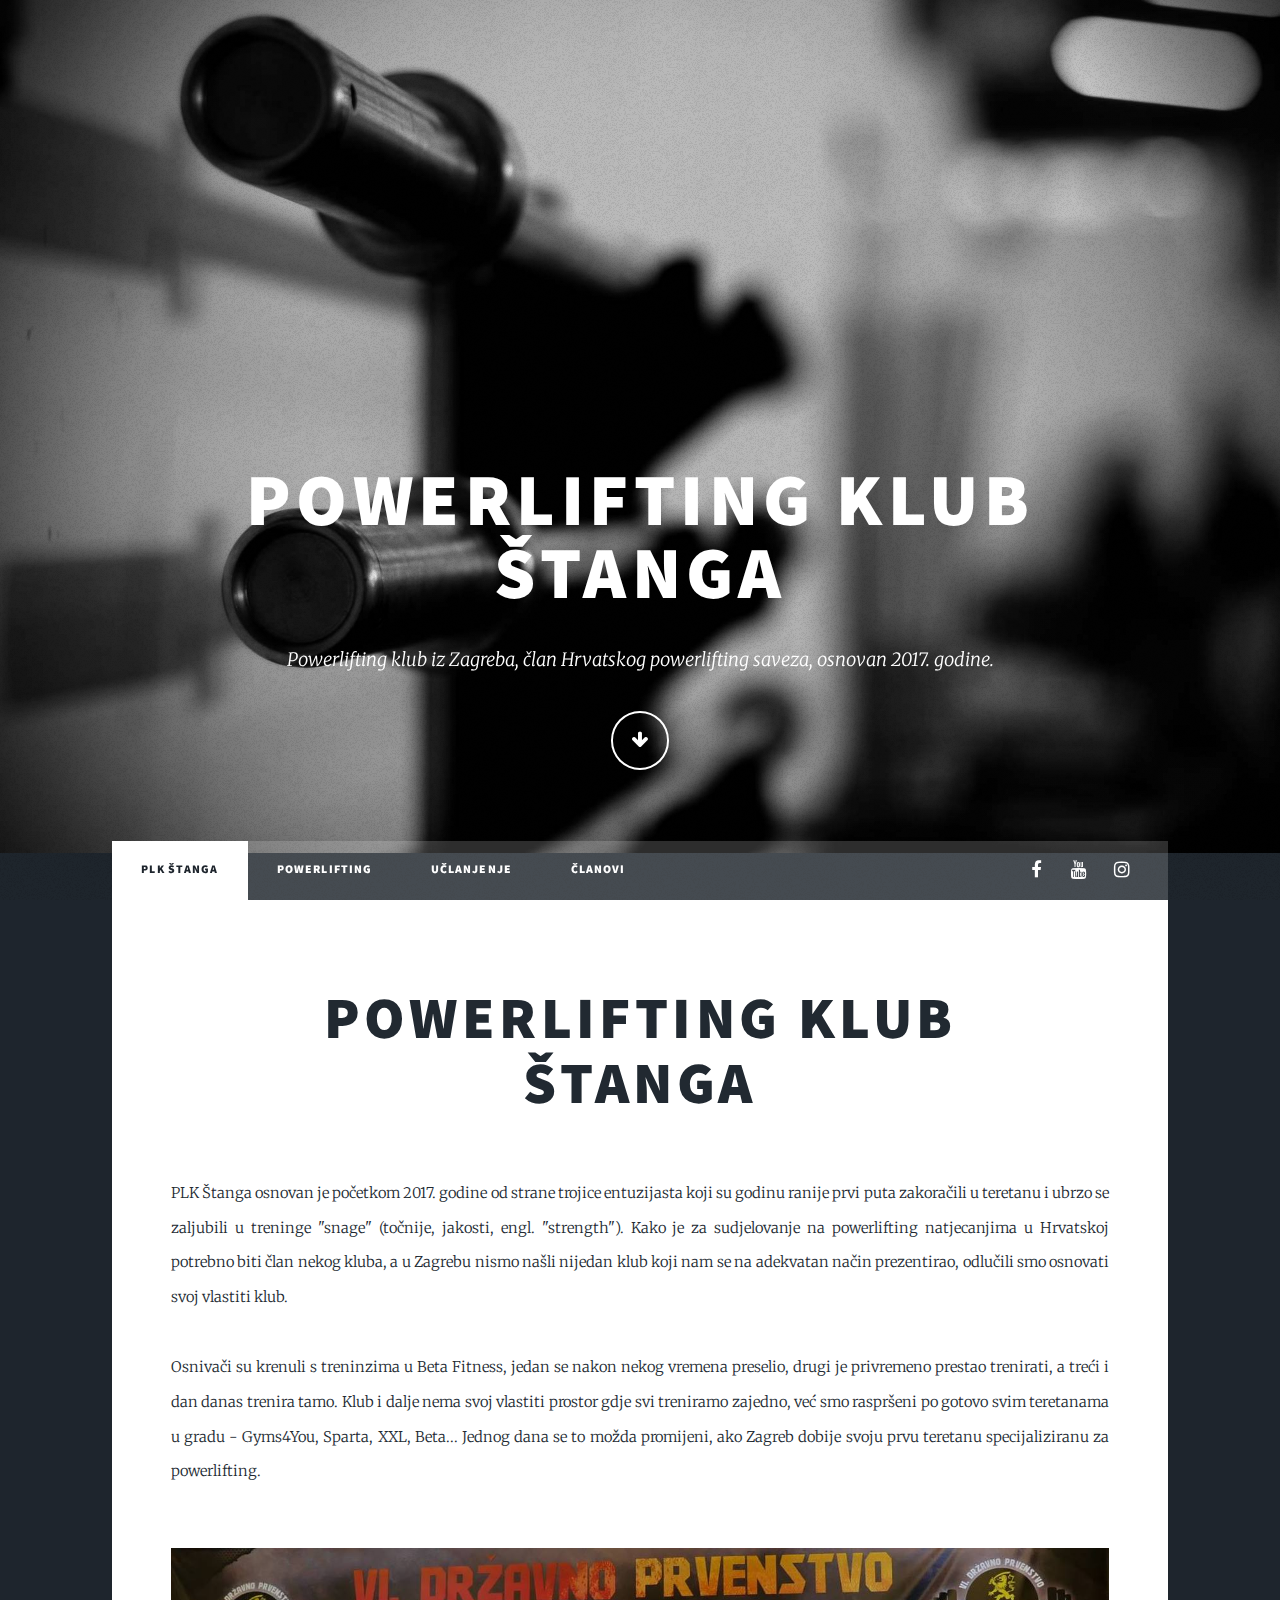
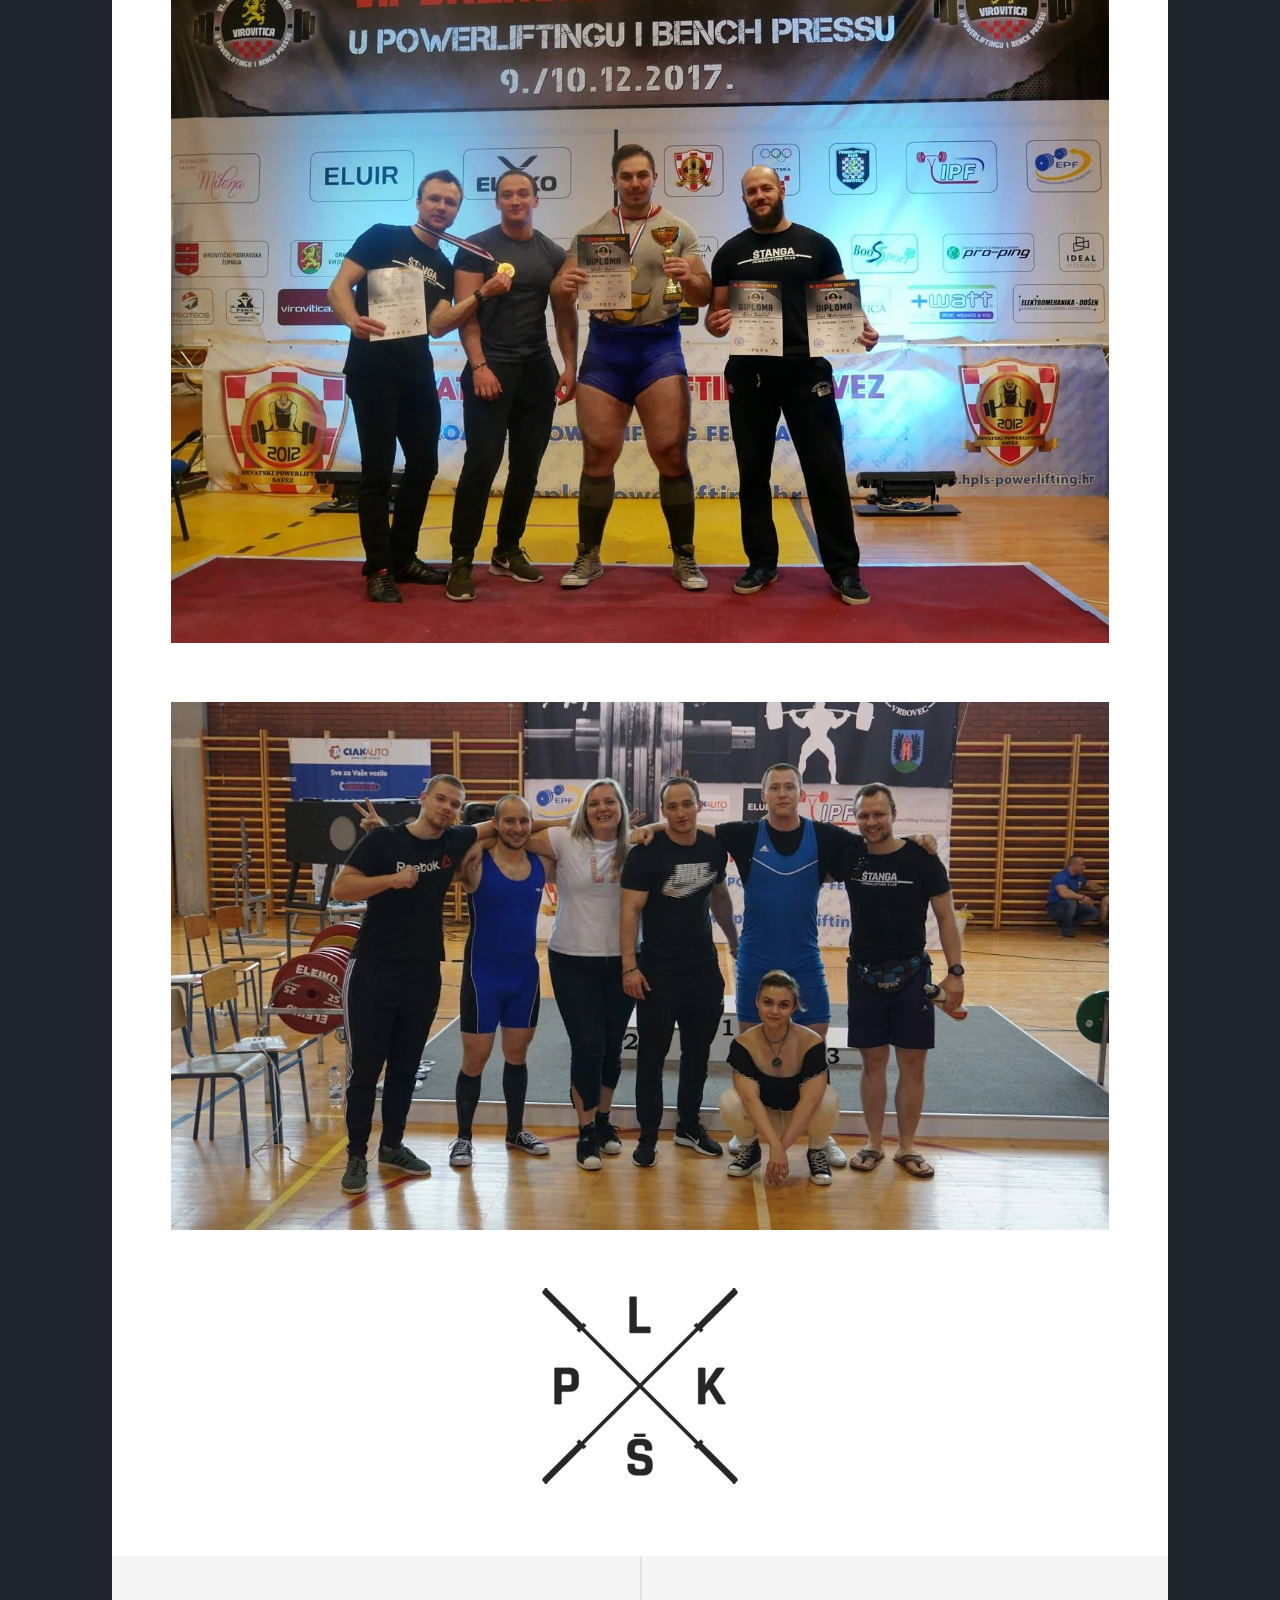
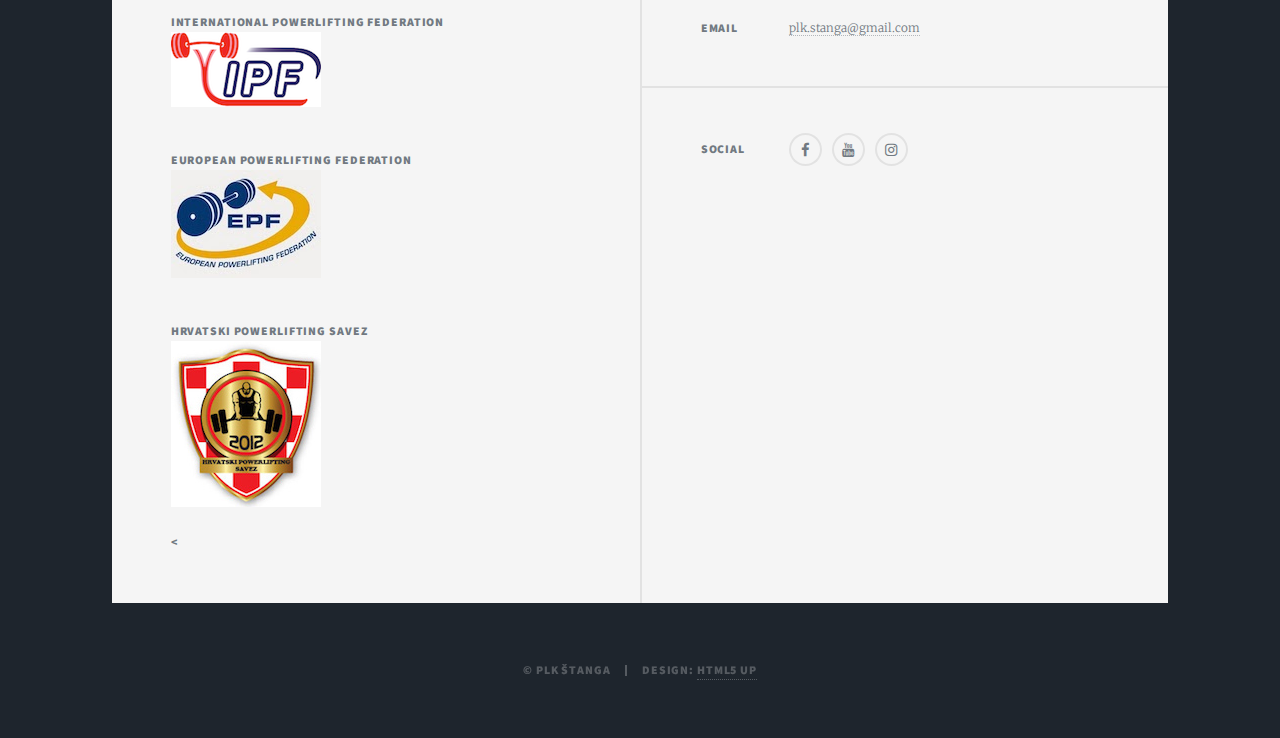
==== commit a9862381: "Maknut powerbuilding link" ====
--- a/index.html
+++ b/index.html
@@ -75,8 +75,7 @@
 						<section>
 							<a href="https://www.powerlifting-ipf.com/" target="_blank"><h3>International Powerlifting Federation<br/><img src="images/ipf_logo.png" alt="IPF" /></a><h3><br/>
 							<a href="http://www.europowerlifting.org/" target="_blank"><h3>European Powerlifting Federation<br/><img src="images/epf_logo.jpg" alt="EPF" /> </a><h3><br/>
-							<a href="http://www.hpls-powerlifting.hr/" target="_blank"><h3>Hrvatski Powerlifting Savez<br/><img src="images/hpls_logo.jpg" alt="HPLS" /> </a><h3><br/>
-							<a href="https://www.facebook.com/powerbuilding.hr" target="_blank"><h3>Powerbuilding.hr<br/><img src="images/powerbuilding_logo.png" alt="powerbuilding.hr" /> </a><h3>
+							<a href="http://www.hpls-powerlifting.hr/" target="_blank"><h3>Hrvatski Powerlifting Savez<br/><img src="images/hpls_logo.jpg" alt="HPLS" /> </a><h3><
 						</section>
 						<section class="split contact">
 							<!--section class="alt">
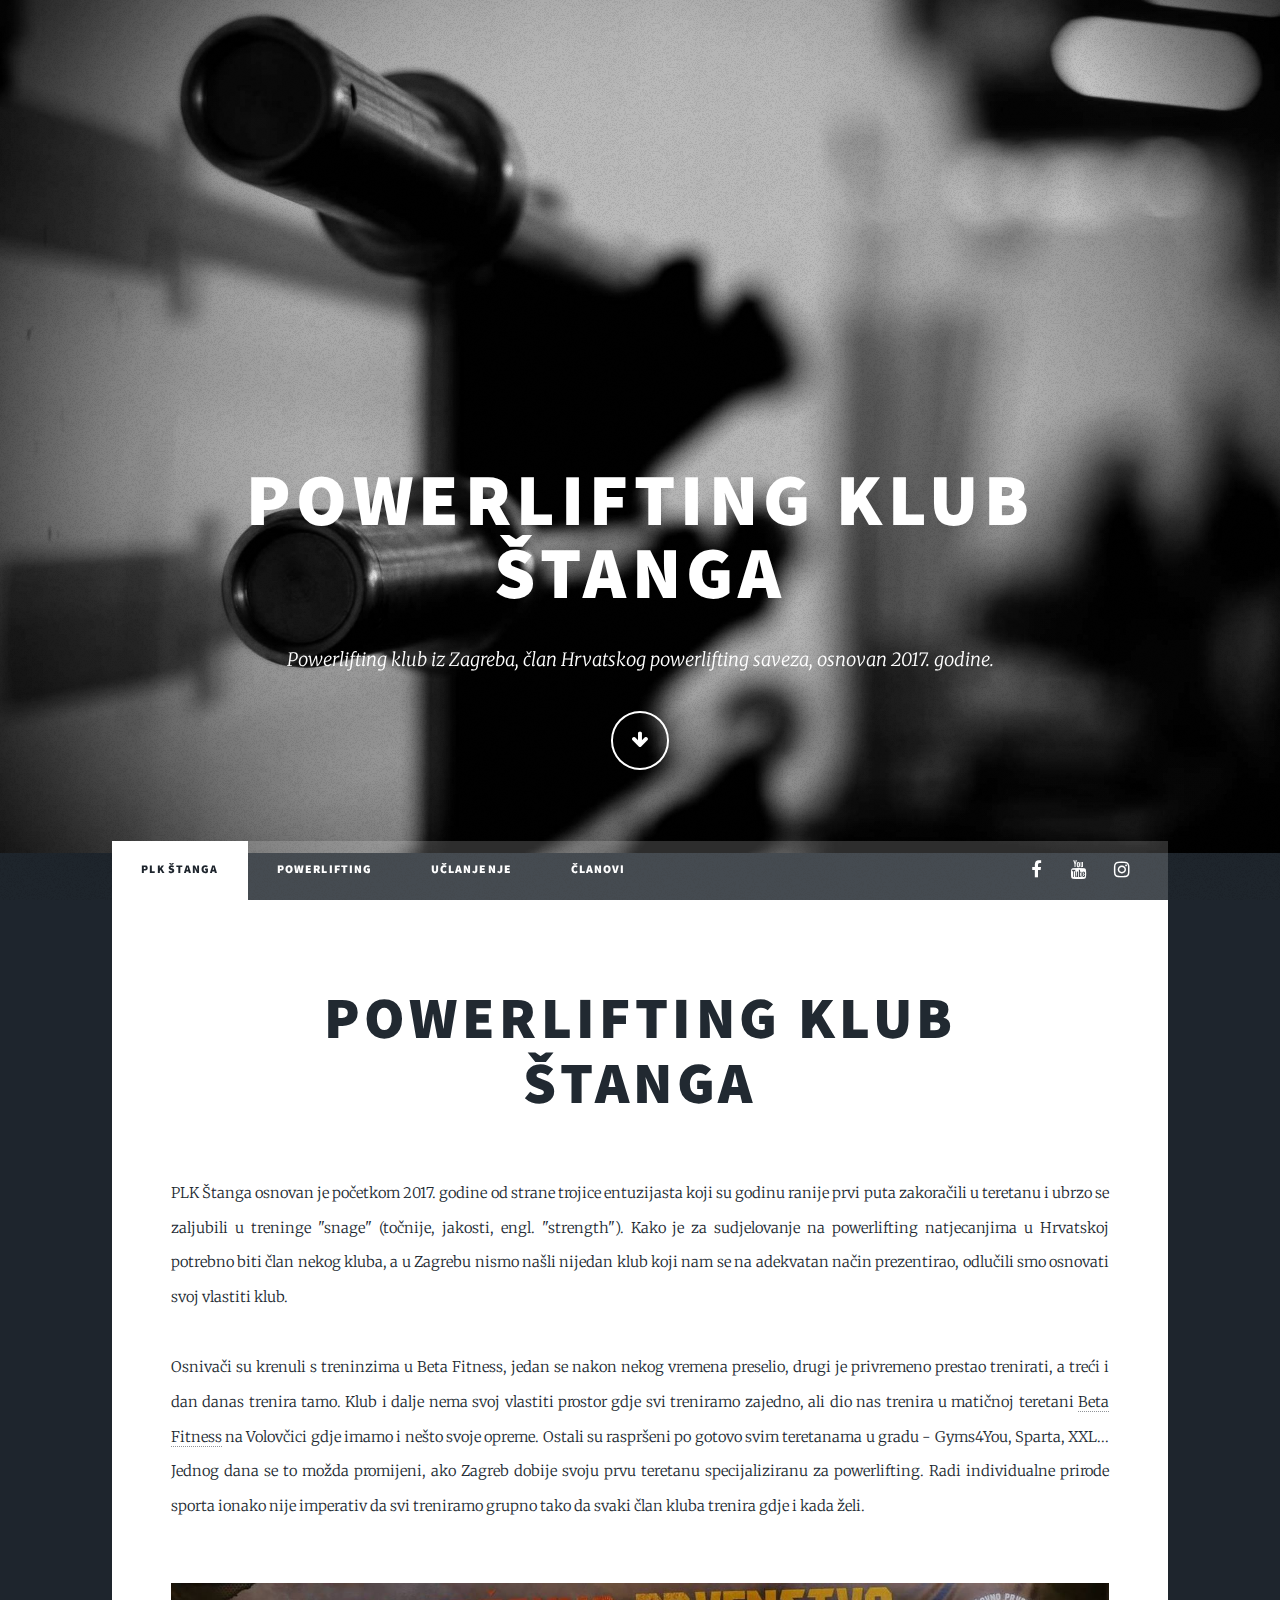
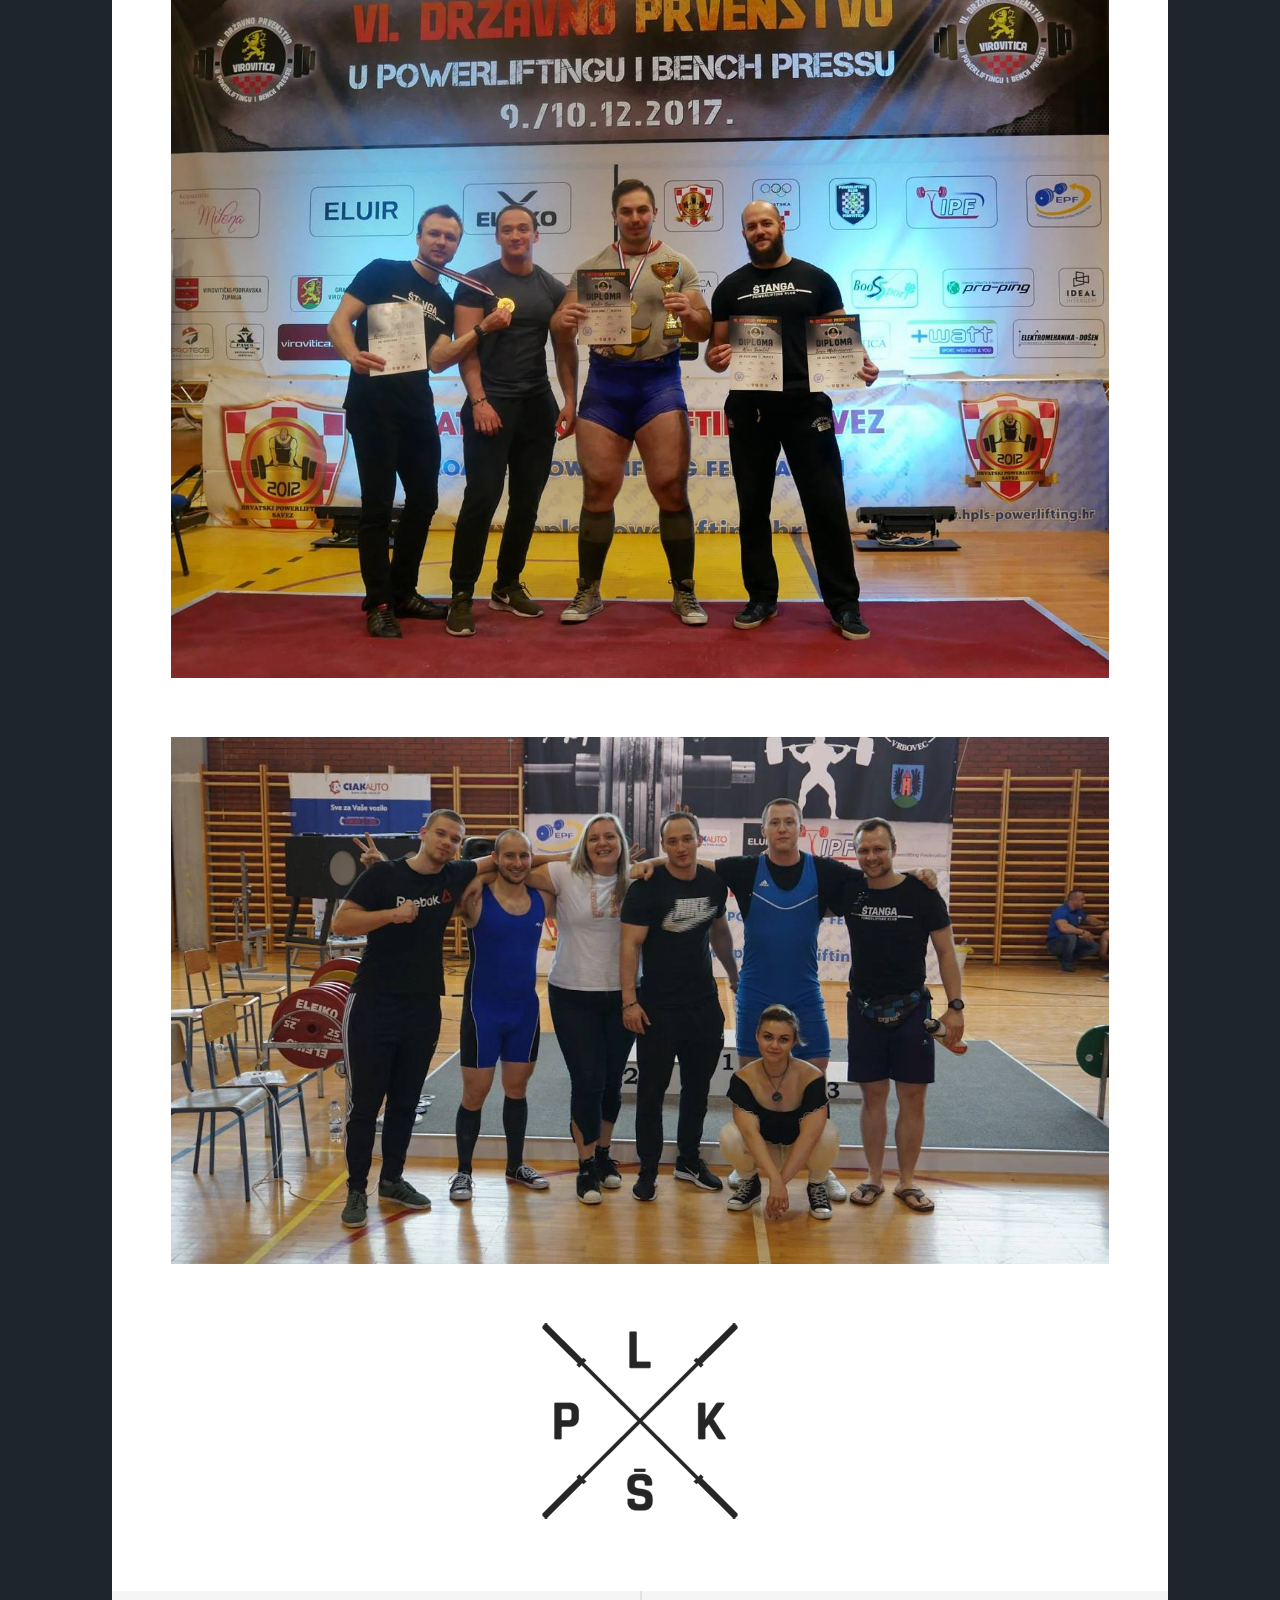
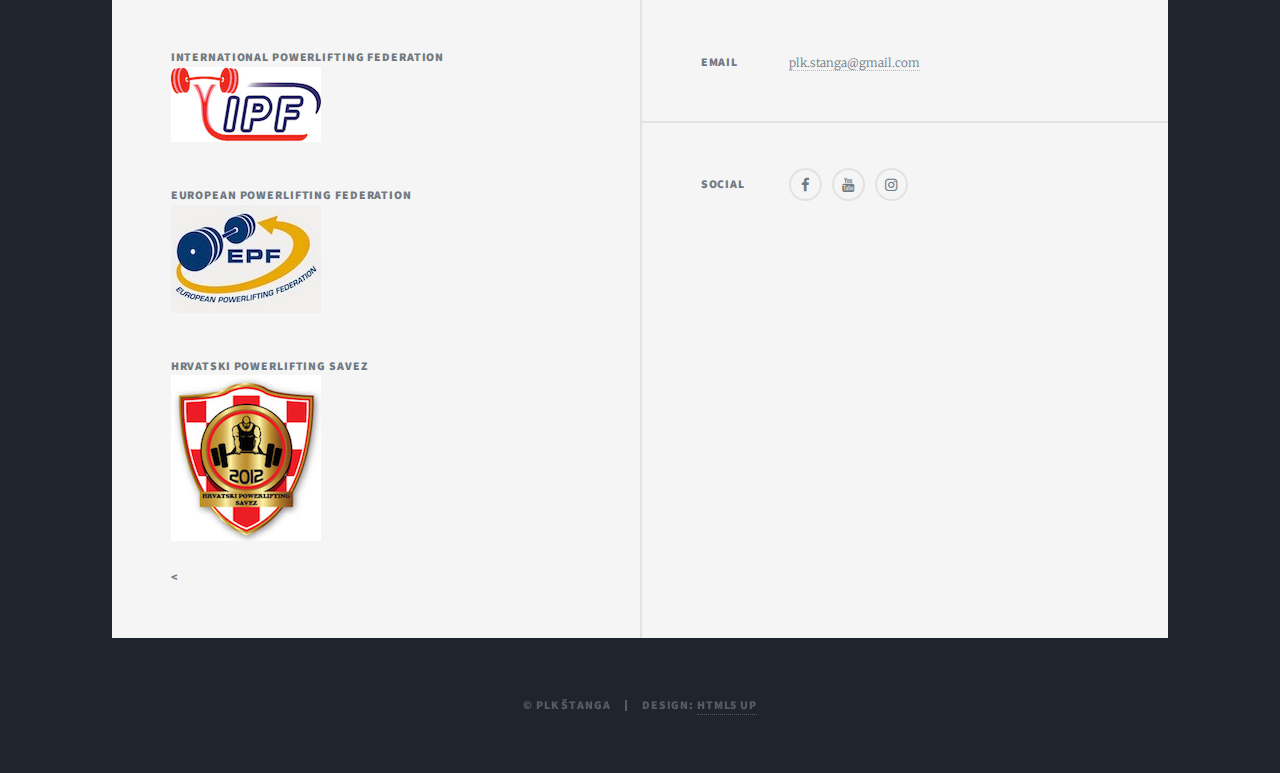
==== commit f172e775: "Promjena početne i klupskog prostora" ====
--- a/index.html
+++ b/index.html
@@ -59,7 +59,7 @@
 									Štanga</a></h2>
 								</header>
 								<p>PLK Štanga osnovan je početkom 2017. godine od strane trojice entuzijasta koji su godinu ranije prvi puta zakoračili u teretanu i ubrzo se zaljubili u treninge "snage" (točnije, jakosti, engl. "strength"). Kako je za sudjelovanje na powerlifting natjecanjima u Hrvatskoj potrebno biti član nekog kluba, a u Zagrebu nismo našli nijedan klub koji nam se na adekvatan način prezentirao, odlučili smo osnovati svoj vlastiti klub.<br/><br/>
-Osnivači su krenuli s treninzima u Beta Fitness, jedan se nakon nekog vremena preselio, drugi je privremeno prestao trenirati, a treći i dan danas trenira tamo. Klub i dalje nema svoj vlastiti prostor gdje svi treniramo zajedno, već smo raspršeni po gotovo svim teretanama u gradu - Gyms4You, Sparta, XXL, Beta... Jednog dana se to možda promijeni, ako Zagreb dobije svoju prvu teretanu specijaliziranu za powerlifting.</p>
+Osnivači su krenuli s treninzima u Beta Fitness, jedan se nakon nekog vremena preselio, drugi je privremeno prestao trenirati, a treći i dan danas trenira tamo. Klub i dalje nema svoj vlastiti prostor gdje svi treniramo zajedno, ali dio nas trenira u matičnoj teretani <a href="https://www.facebook.com/BETAGYM/" target="_blank">Beta Fitness</a> na Volovčici gdje imamo i nešto svoje opreme. Ostali su raspršeni po gotovo svim teretanama u gradu - Gyms4You, Sparta, XXL... Jednog dana se to možda promijeni, ako Zagreb dobije svoju prvu teretanu specijaliziranu za powerlifting. Radi individualne prirode sporta ionako nije imperativ da svi treniramo grupno tako da svaki član kluba trenira gdje i kada želi.</p>
 								<div class="image main"><img src="images/klupska.jpg" alt="" /></div>
 								<div class="image main"><img src="images/klupska_2.jpg" alt="" /></div>
 								<div class="image"><img src="images/logo_small.png" alt="" /></div>
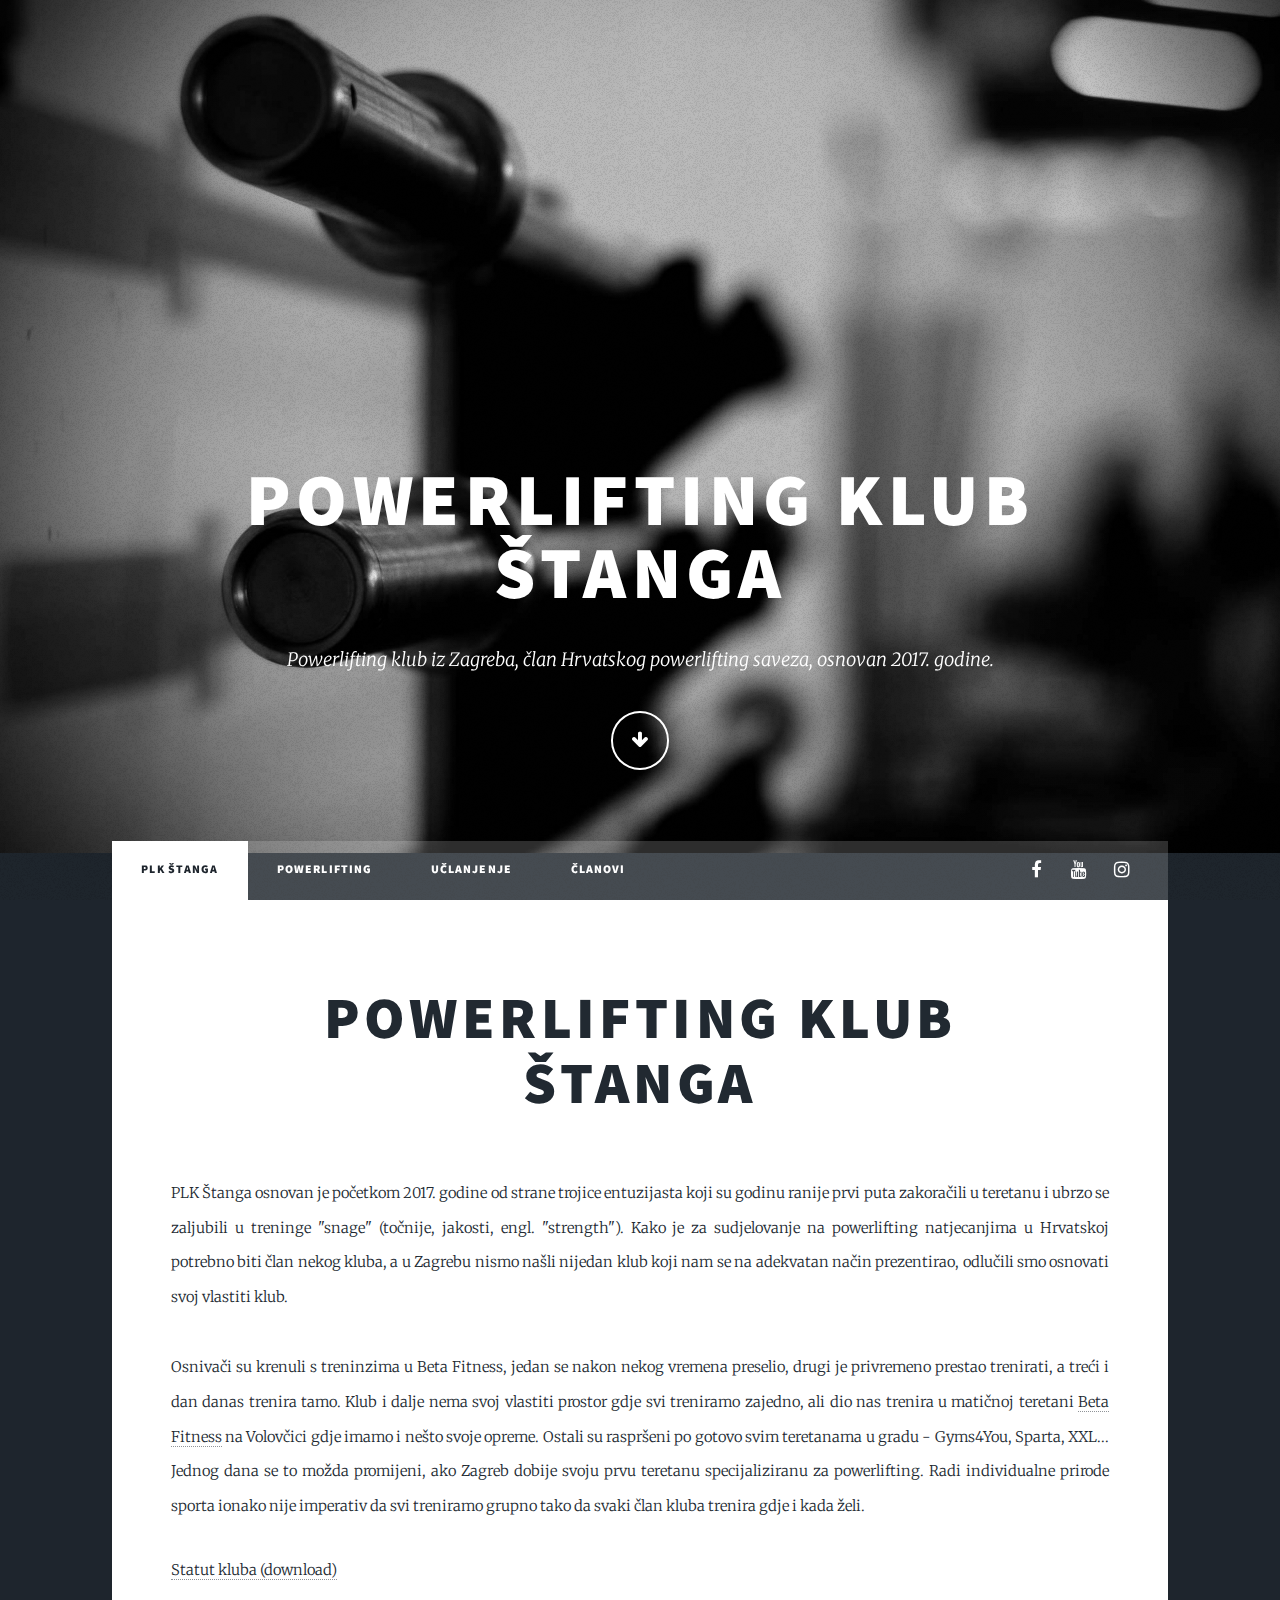
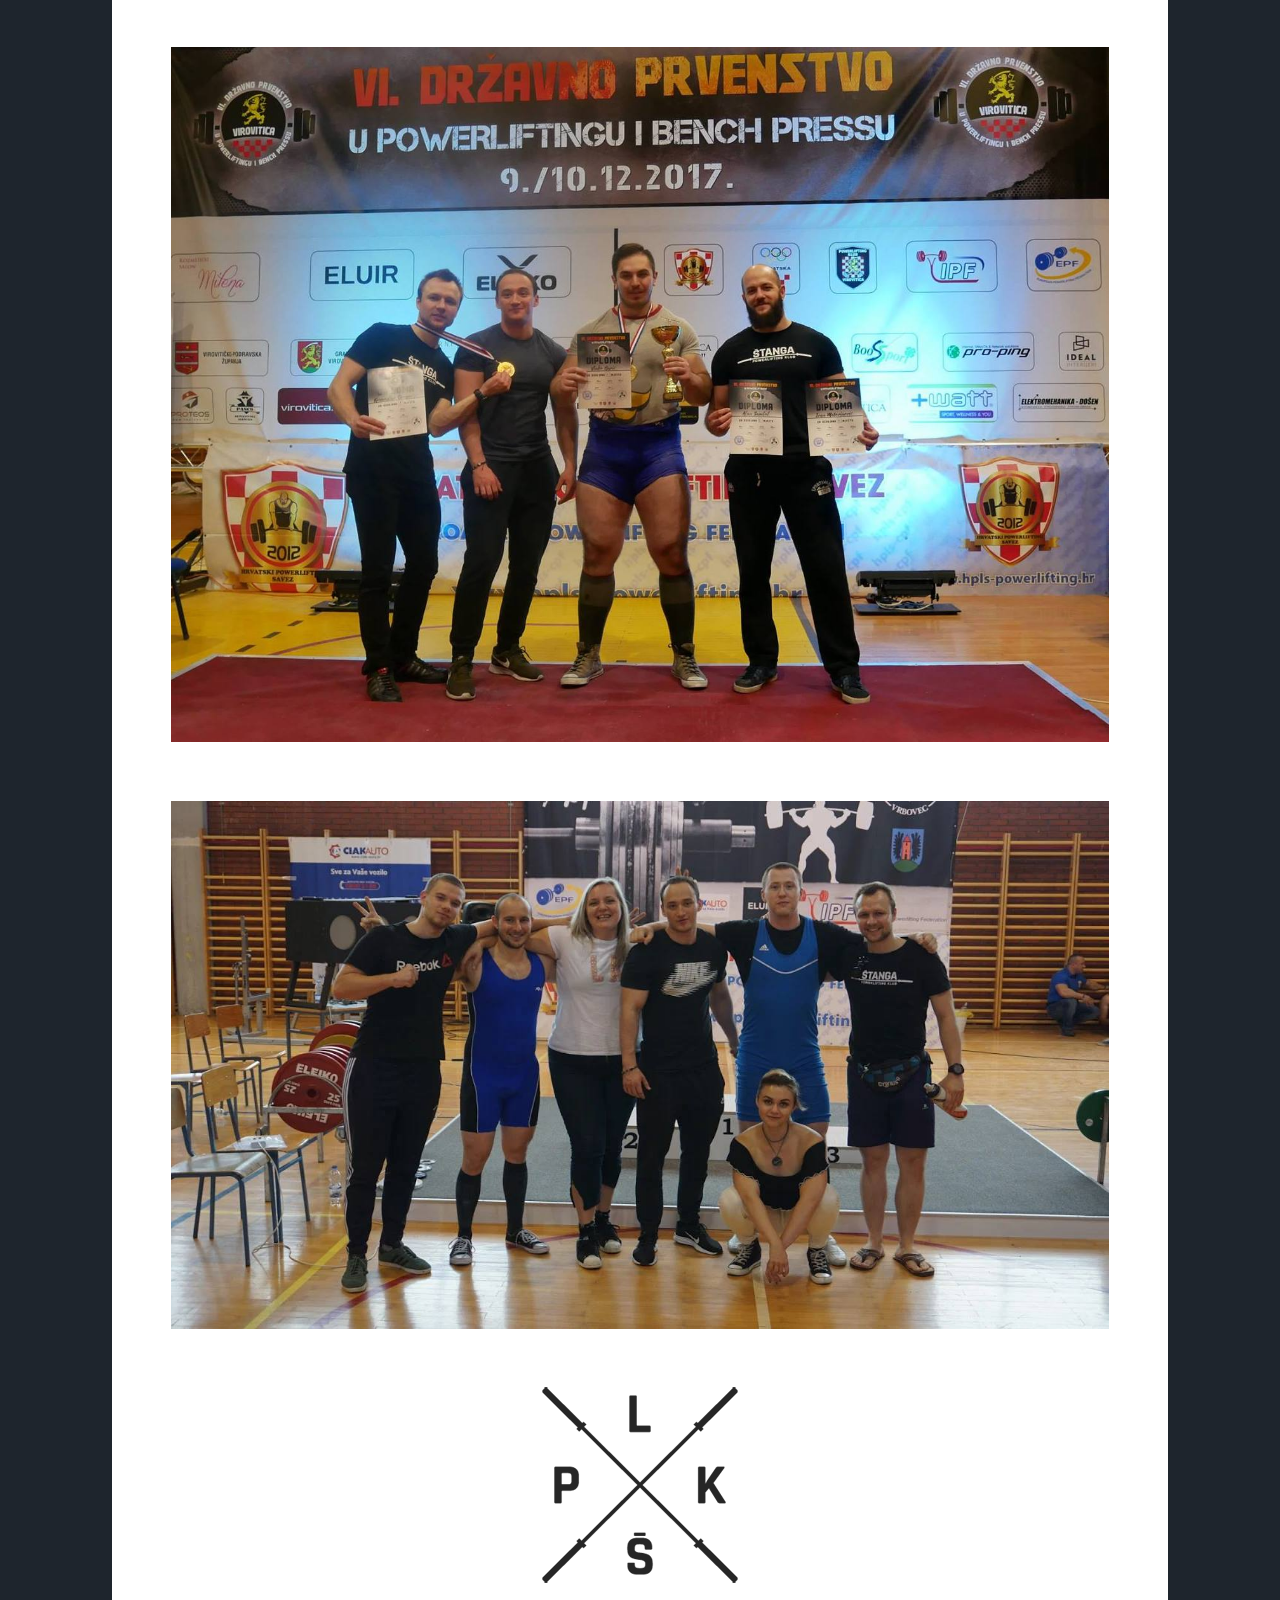
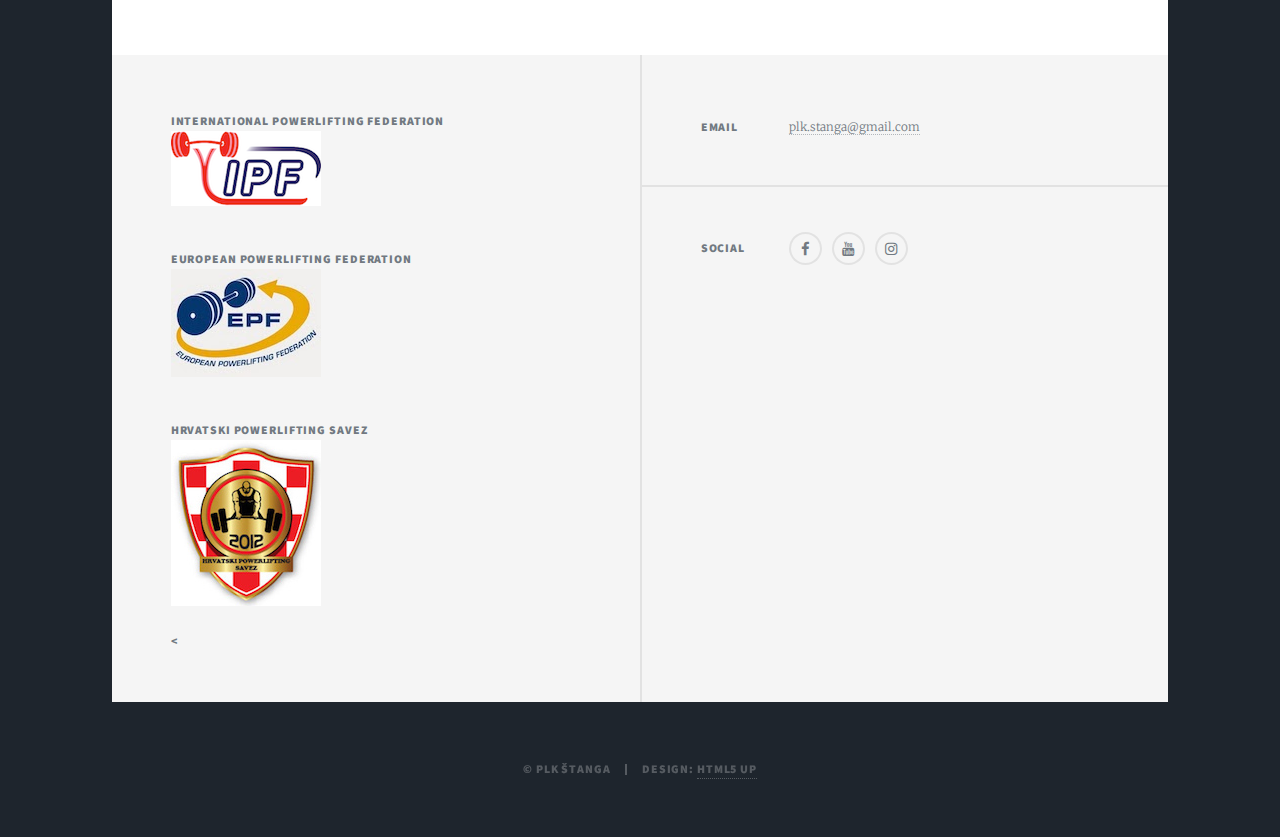
==== commit f11eae18: "Dodan statut i pristupnica" ====
--- a/index.html
+++ b/index.html
@@ -60,6 +60,7 @@
 								</header>
 								<p>PLK Štanga osnovan je početkom 2017. godine od strane trojice entuzijasta koji su godinu ranije prvi puta zakoračili u teretanu i ubrzo se zaljubili u treninge "snage" (točnije, jakosti, engl. "strength"). Kako je za sudjelovanje na powerlifting natjecanjima u Hrvatskoj potrebno biti član nekog kluba, a u Zagrebu nismo našli nijedan klub koji nam se na adekvatan način prezentirao, odlučili smo osnovati svoj vlastiti klub.<br/><br/>
 Osnivači su krenuli s treninzima u Beta Fitness, jedan se nakon nekog vremena preselio, drugi je privremeno prestao trenirati, a treći i dan danas trenira tamo. Klub i dalje nema svoj vlastiti prostor gdje svi treniramo zajedno, ali dio nas trenira u matičnoj teretani <a href="https://www.facebook.com/BETAGYM/" target="_blank">Beta Fitness</a> na Volovčici gdje imamo i nešto svoje opreme. Ostali su raspršeni po gotovo svim teretanama u gradu - Gyms4You, Sparta, XXL... Jednog dana se to možda promijeni, ako Zagreb dobije svoju prvu teretanu specijaliziranu za powerlifting. Radi individualne prirode sporta ionako nije imperativ da svi treniramo grupno tako da svaki član kluba trenira gdje i kada želi.</p>
+								<p><a href="pdfs/Statut-kluba_v2.pdf" target="_blank">Statut kluba (download)</a></p>
 								<div class="image main"><img src="images/klupska.jpg" alt="" /></div>
 								<div class="image main"><img src="images/klupska_2.jpg" alt="" /></div>
 								<div class="image"><img src="images/logo_small.png" alt="" /></div>
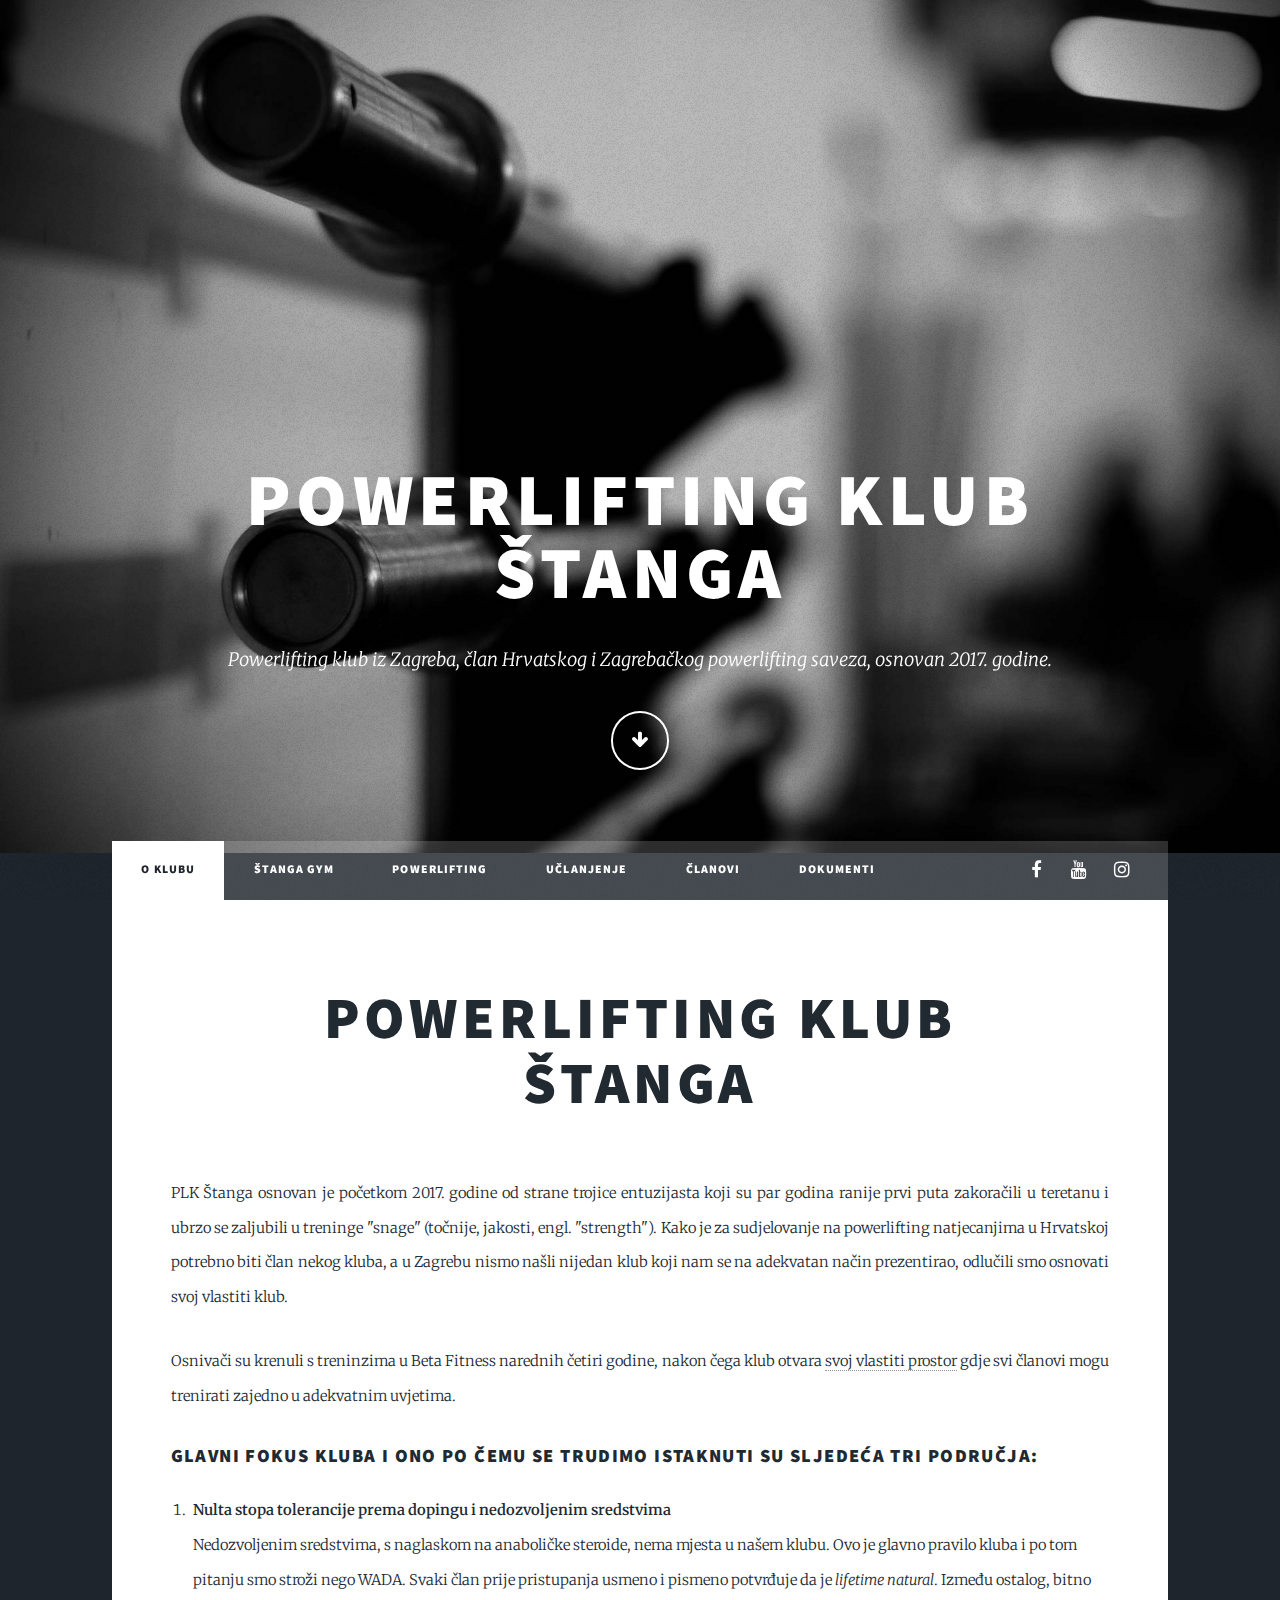
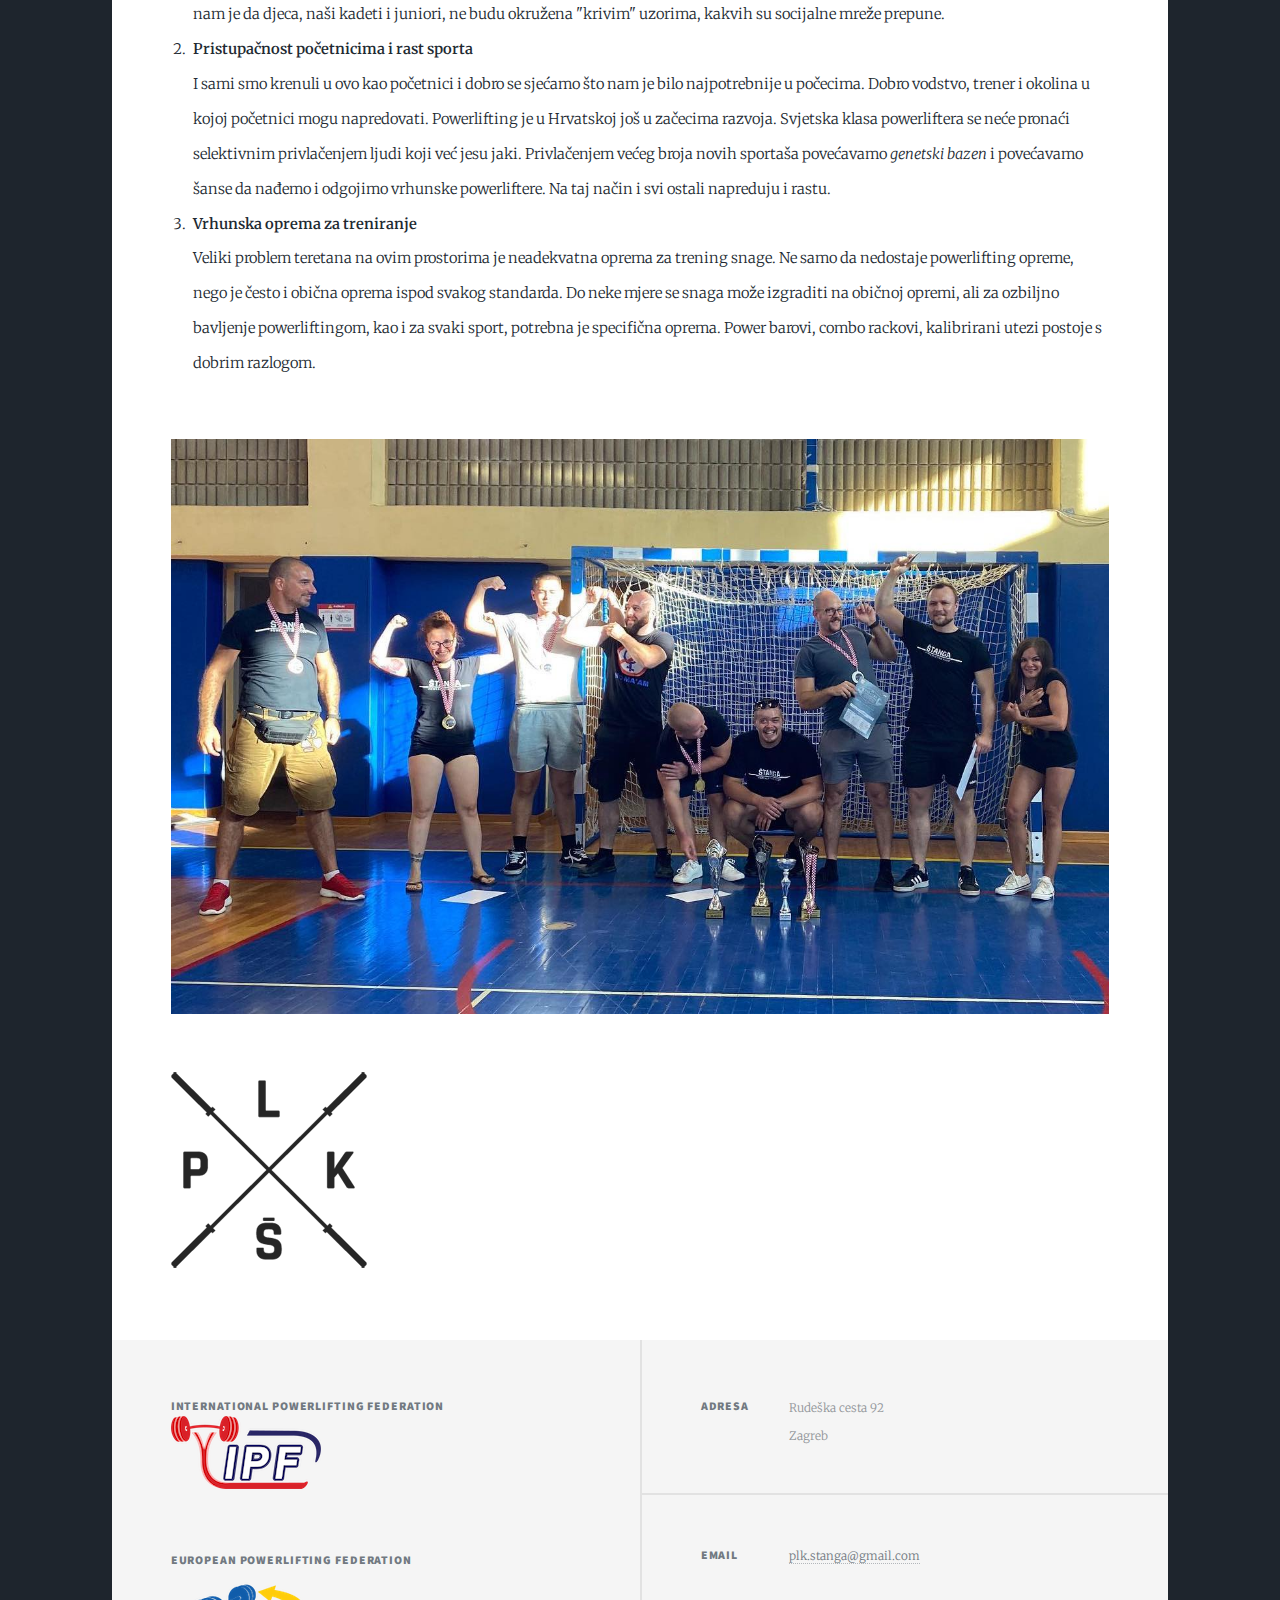
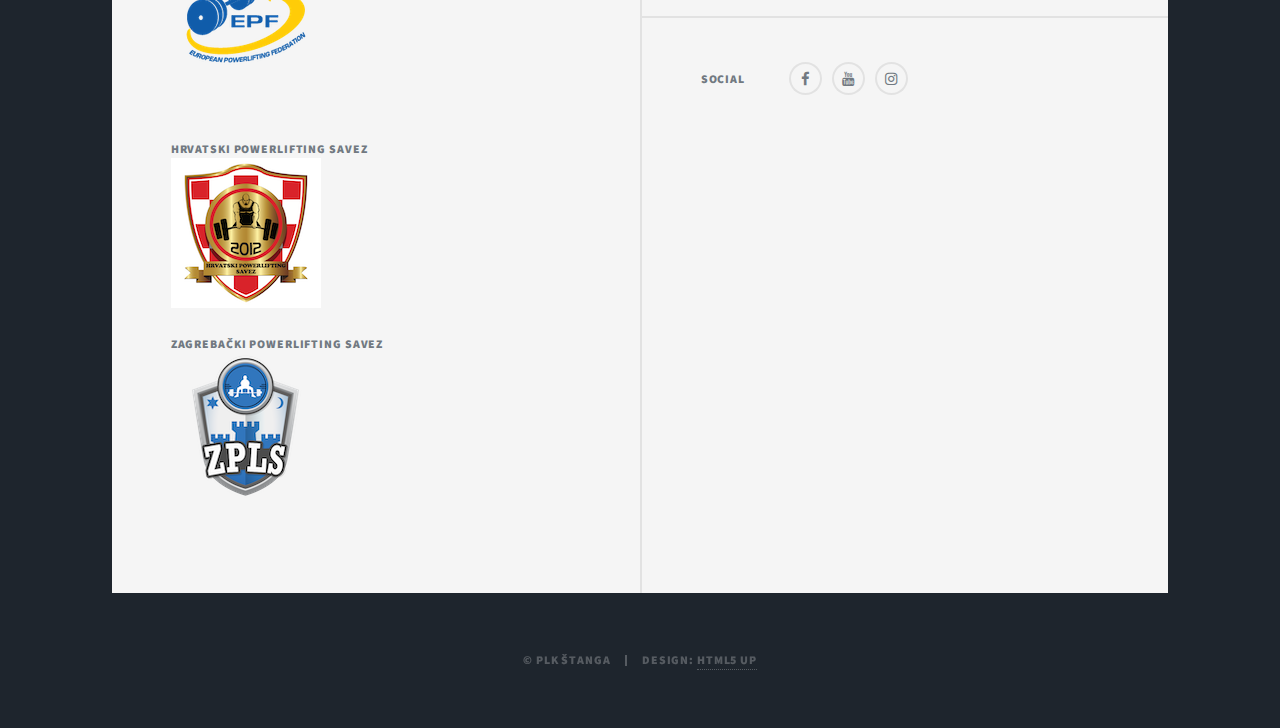
==== commit 7774ae50: "Google analytics" ====
--- a/index.html
+++ b/index.html
@@ -12,6 +12,16 @@
 		<link rel="stylesheet" href="assets/css/main.css" />
 		<link href="images/favicon.ico" rel="shortcut icon" type="image/x-icon">
 	<noscript><link rel="stylesheet" href="assets/css/noscript.css" /></noscript>
+		<!-- Global site tag (gtag.js) - Google Analytics -->
+		<script async src="https://www.googletagmanager.com/gtag/js?id=UA-212255991-1">
+		</script>
+		<script>
+		  window.dataLayer = window.dataLayer || [];
+		  function gtag(){dataLayer.push(arguments);}
+		  gtag('js', new Date());
+
+		  gtag('config', 'UA-212255991-1');
+		</script>
 	</head>
 	<body class="is-preload">
 
@@ -22,7 +32,7 @@
 					<div id="intro">
 						<h1>Powerlifting klub<br />
 						Štanga</h1>
-						<p>Powerlifting klub iz Zagreba, član Hrvatskog powerlifting saveza, osnovan 2017. godine.</p>
+						<p>Powerlifting klub iz Zagreba, član Hrvatskog i Zagrebačkog powerlifting saveza, osnovan 2017. godine.</p>
 						<ul class="actions">
 							<li><a href="#header" class="button icon solo fa-arrow-down scrolly">Continue</a></li>
 						</ul>
@@ -36,10 +46,12 @@
 				<!-- Nav -->
 					<nav id="nav">
 						<ul class="links">
-							<li class="active"><a href="index.html">PLK Štanga</a></li>
+							<li class="active"><a href="index.html">O Klubu</a></li>
+							<li><a href="gym.html">Štanga Gym</a></li>
 							<li><a href="powerlifting.html">Powerlifting</a></li>
 							<li><a href="uclanjenje.html">Učlanjenje</a></li>
 							<li><a href="clanovi.html">Članovi</a></li>
+							<li><a href="dokumenti.html">Dokumenti</a></li>
 						</ul>
 						<ul class="icons">
 							<li><a href="https://www.facebook.com/plk.stanga" target="_blank" class="icon fa-facebook"><span class="label">Facebook</span></a></li>
@@ -58,11 +70,20 @@
 									<h2><a href="#">Powerlifting klub<br />
 									Štanga</a></h2>
 								</header>
-								<p>PLK Štanga osnovan je početkom 2017. godine od strane trojice entuzijasta koji su godinu ranije prvi puta zakoračili u teretanu i ubrzo se zaljubili u treninge "snage" (točnije, jakosti, engl. "strength"). Kako je za sudjelovanje na powerlifting natjecanjima u Hrvatskoj potrebno biti član nekog kluba, a u Zagrebu nismo našli nijedan klub koji nam se na adekvatan način prezentirao, odlučili smo osnovati svoj vlastiti klub.<br/><br/>
-Osnivači su krenuli s treninzima u Beta Fitness, jedan se nakon nekog vremena preselio, drugi je privremeno prestao trenirati, a treći i dan danas trenira tamo. Klub i dalje nema svoj vlastiti prostor gdje svi treniramo zajedno, ali dio nas trenira u matičnoj teretani <a href="https://www.facebook.com/BETAGYM/" target="_blank">Beta Fitness</a> na Volovčici gdje imamo i nešto svoje opreme. Ostali su raspršeni po gotovo svim teretanama u gradu - Gyms4You, Sparta, XXL... Jednog dana se to možda promijeni, ako Zagreb dobije svoju prvu teretanu specijaliziranu za powerlifting. Radi individualne prirode sporta ionako nije imperativ da svi treniramo grupno tako da svaki član kluba trenira gdje i kada želi.</p>
-								<p><a href="pdfs/Statut-kluba_v2.pdf" target="_blank">Statut kluba (download)</a></p>
+								<p>PLK Štanga osnovan je početkom 2017. godine od strane trojice entuzijasta koji su par godina ranije prvi puta zakoračili u teretanu i ubrzo se zaljubili u treninge "snage" (točnije, jakosti, engl. "strength"). Kako je za sudjelovanje na powerlifting natjecanjima u Hrvatskoj potrebno biti član nekog kluba, a u Zagrebu nismo našli nijedan klub koji nam se na adekvatan način prezentirao, odlučili smo osnovati svoj vlastiti klub.</p>
+								<p>Osnivači su krenuli s treninzima u Beta Fitness narednih četiri godine, nakon čega klub otvara <a href="gym.html">svoj vlastiti prostor</a> gdje svi članovi mogu trenirati zajedno u adekvatnim uvjetima.</p>
+								<p><h3>Glavni fokus kluba i ono po čemu se trudimo istaknuti su sljedeća tri područja:</h3>
+								<ol>
+								<li><b>Nulta stopa tolerancije prema dopingu i nedozvoljenim sredstvima</b><br/>
+								Nedozvoljenim sredstvima, s naglaskom na anaboličke steroide, nema mjesta u našem klubu. Ovo je glavno pravilo kluba i po tom pitanju smo stroži nego WADA. Svaki član prije pristupanja usmeno i pismeno potvrđuje da je <i>lifetime natural</i>. Između ostalog, bitno nam je da djeca, naši kadeti i juniori, ne budu okružena "krivim" uzorima, kakvih su socijalne mreže prepune.</li>
+								<li><b>Pristupačnost početnicima i rast sporta</b><br/>
+								I sami smo krenuli u ovo kao početnici i dobro se sjećamo što nam je bilo najpotrebnije u počecima. Dobro vodstvo, trener i okolina u kojoj početnici mogu napredovati. Powerlifting je u Hrvatskoj još u začecima razvoja. Svjetska klasa powerliftera se neće pronaći selektivnim privlačenjem ljudi koji već jesu jaki. Privlačenjem većeg broja novih sportaša povećavamo <i>genetski bazen</i> i povećavamo šanse da nađemo i odgojimo vrhunske powerliftere. Na taj način i svi ostali napreduju i rastu.</li>
+								<li><b>Vrhunska oprema za treniranje</b><br/>
+								Veliki problem teretana na ovim prostorima je neadekvatna oprema za trening snage. Ne samo da nedostaje powerlifting opreme, nego je često i obična oprema ispod svakog standarda. Do neke mjere se snaga može izgraditi na običnoj opremi, ali za ozbiljno bavljenje powerliftingom, kao i za svaki sport, potrebna je specifična oprema. Power barovi, combo rackovi, kalibrirani utezi postoje s dobrim razlogom.
+								</li>
+								</ol>
+								</p>
 								<div class="image main"><img src="images/klupska.jpg" alt="" /></div>
-								<div class="image main"><img src="images/klupska_2.jpg" alt="" /></div>
 								<div class="image"><img src="images/logo_small.png" alt="" /></div>
 								<!--a href="#" class="image main"><img src="images/pic01.jpg" alt="" /></a-->
 								<!--ul class="actions special">
@@ -74,16 +95,17 @@
 				<!-- Footer -->
 					<footer id="footer">
 						<section>
-							<a href="https://www.powerlifting-ipf.com/" target="_blank"><h3>International Powerlifting Federation<br/><img src="images/ipf_logo.png" alt="IPF" /></a><h3><br/>
-							<a href="http://www.europowerlifting.org/" target="_blank"><h3>European Powerlifting Federation<br/><img src="images/epf_logo.jpg" alt="EPF" /> </a><h3><br/>
-							<a href="http://www.hpls-powerlifting.hr/" target="_blank"><h3>Hrvatski Powerlifting Savez<br/><img src="images/hpls_logo.jpg" alt="HPLS" /> </a><h3><
+							<a href="https://www.powerlifting-ipf.com/" target="_blank"><h3>International Powerlifting Federation<br/><img src="images/ipf_logo.png" alt="IPF" /></a></h3><br/>
+							<a href="http://www.europowerlifting.org/" target="_blank"><h3>European Powerlifting Federation<br/><img src="images/epf_logo.png" alt="EPF" /> </a></h3><br/>
+							<a href="http://www.hpls-powerlifting.hr/" target="_blank"><h3>Hrvatski Powerlifting Savez<br/><img src="images/hpls_logo.png" alt="HPLS" /> </a></h3>
+							<a href="https://www.zpls.hr" target="_blank"><h3>Zagrebački Powerlifting Savez<br/><img src="images/zpls_logo.png" alt="ZPLS" /></a></h3><br/>
 						</section>
 						<section class="split contact">
-							<!--section class="alt">
-								<h3>Address</h3>
-								<p>1234 Somewhere Road #87257<br />
-								Nashville, TN 00000-0000</p>
-							</section-->
+							<section class="alt">
+								<h3>Adresa</h3>
+								<p>Rudeška cesta 92<br />
+								Zagreb</p>
+							</section>
 							<section>
 								<h3>Email</h3>
 								<p><a href="mailto:plk.stanga@gmail.com">plk.stanga@gmail.com</a></p>
--- a/assets/css/main.css
+++ b/assets/css/main.css
@@ -3766,7 +3766,7 @@
 			}
 
 			#main > .post.featured {
-				text-align: center;
+				text-align: left;
 			}
 
 			@media screen and (max-width: 1280px) {
